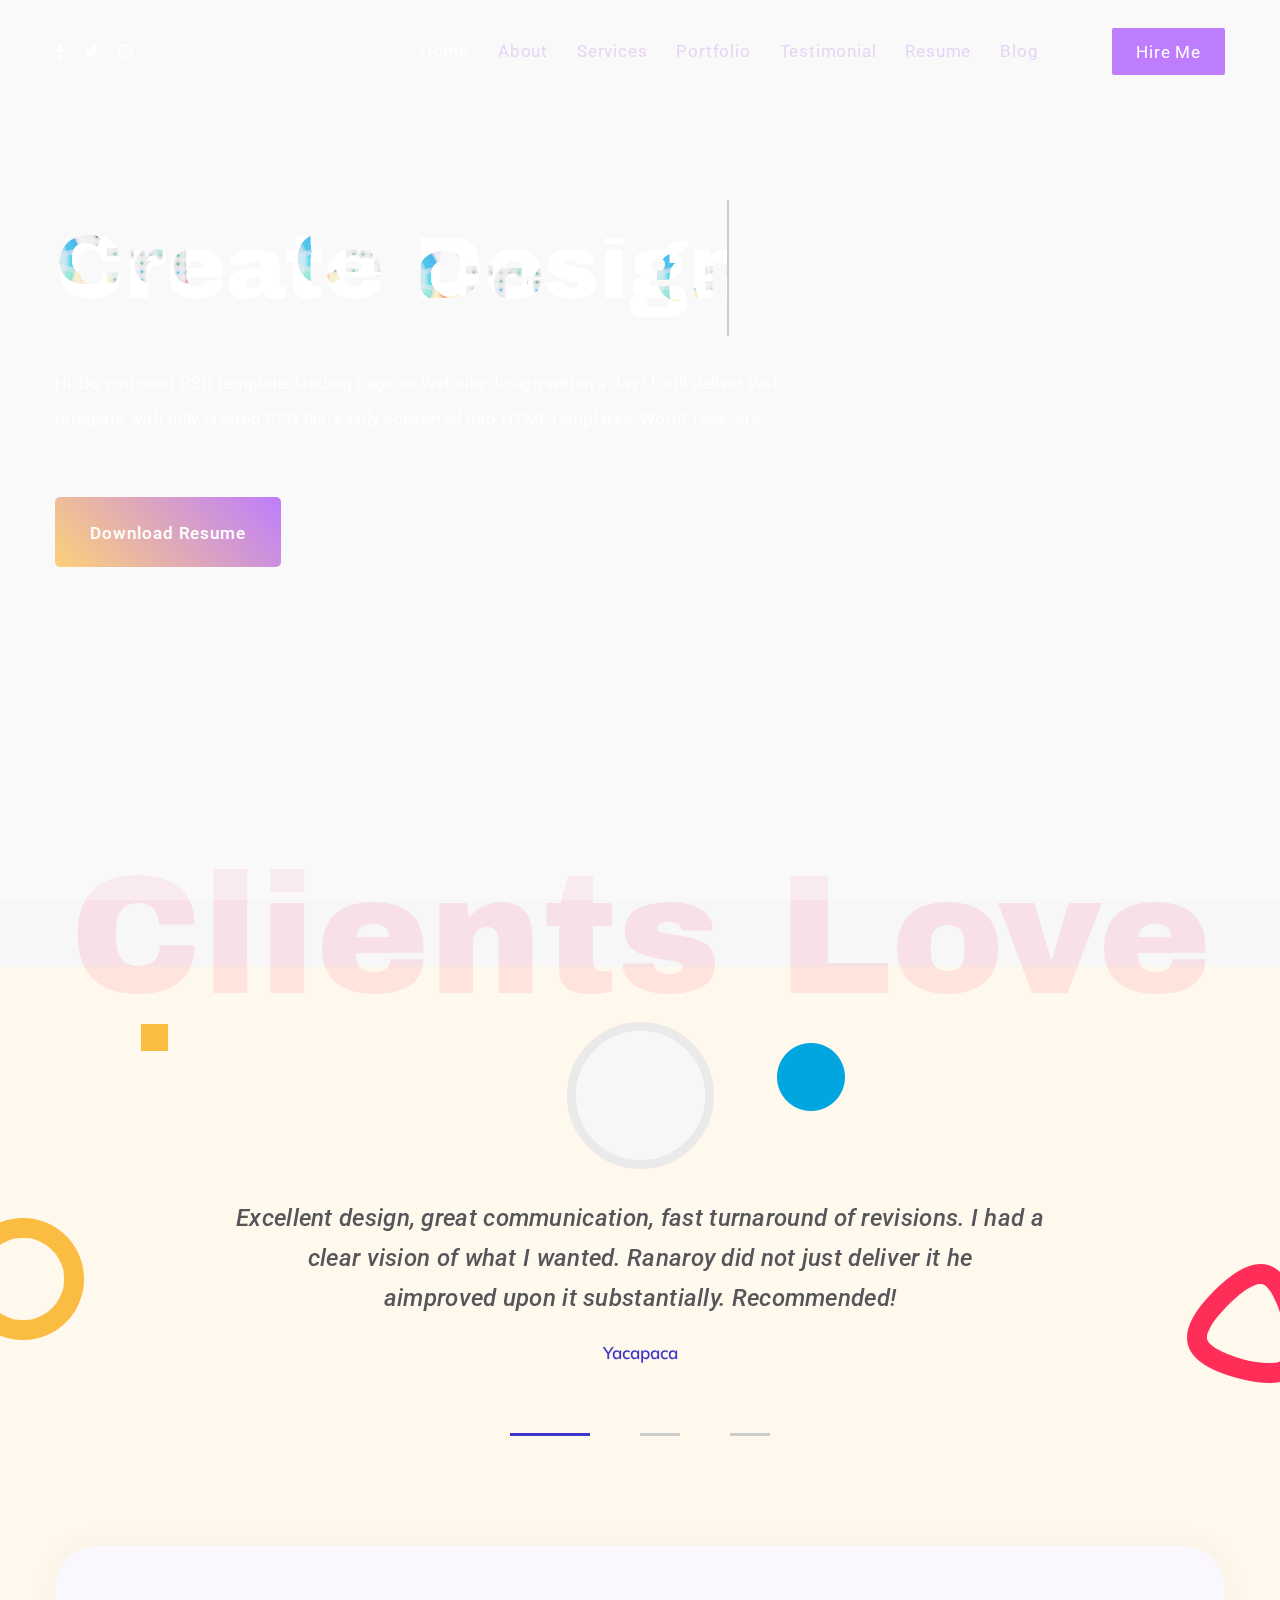
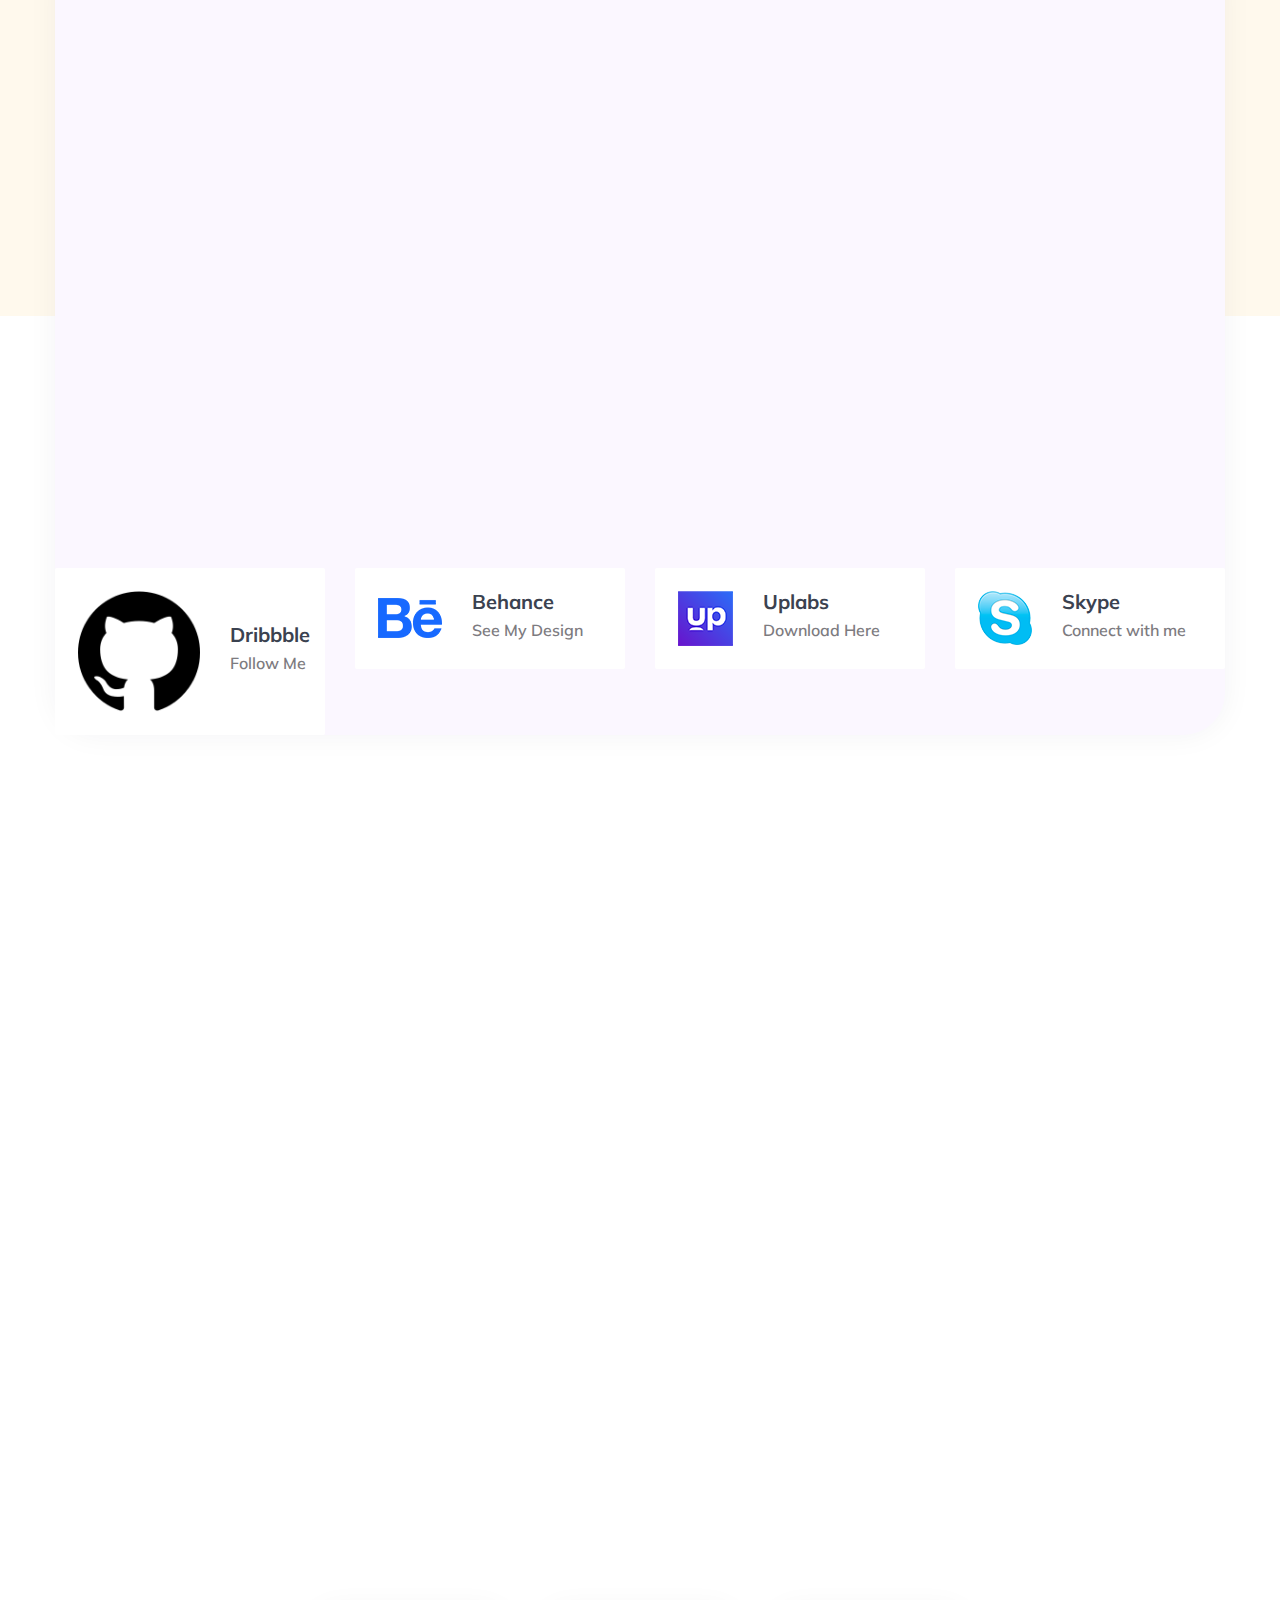
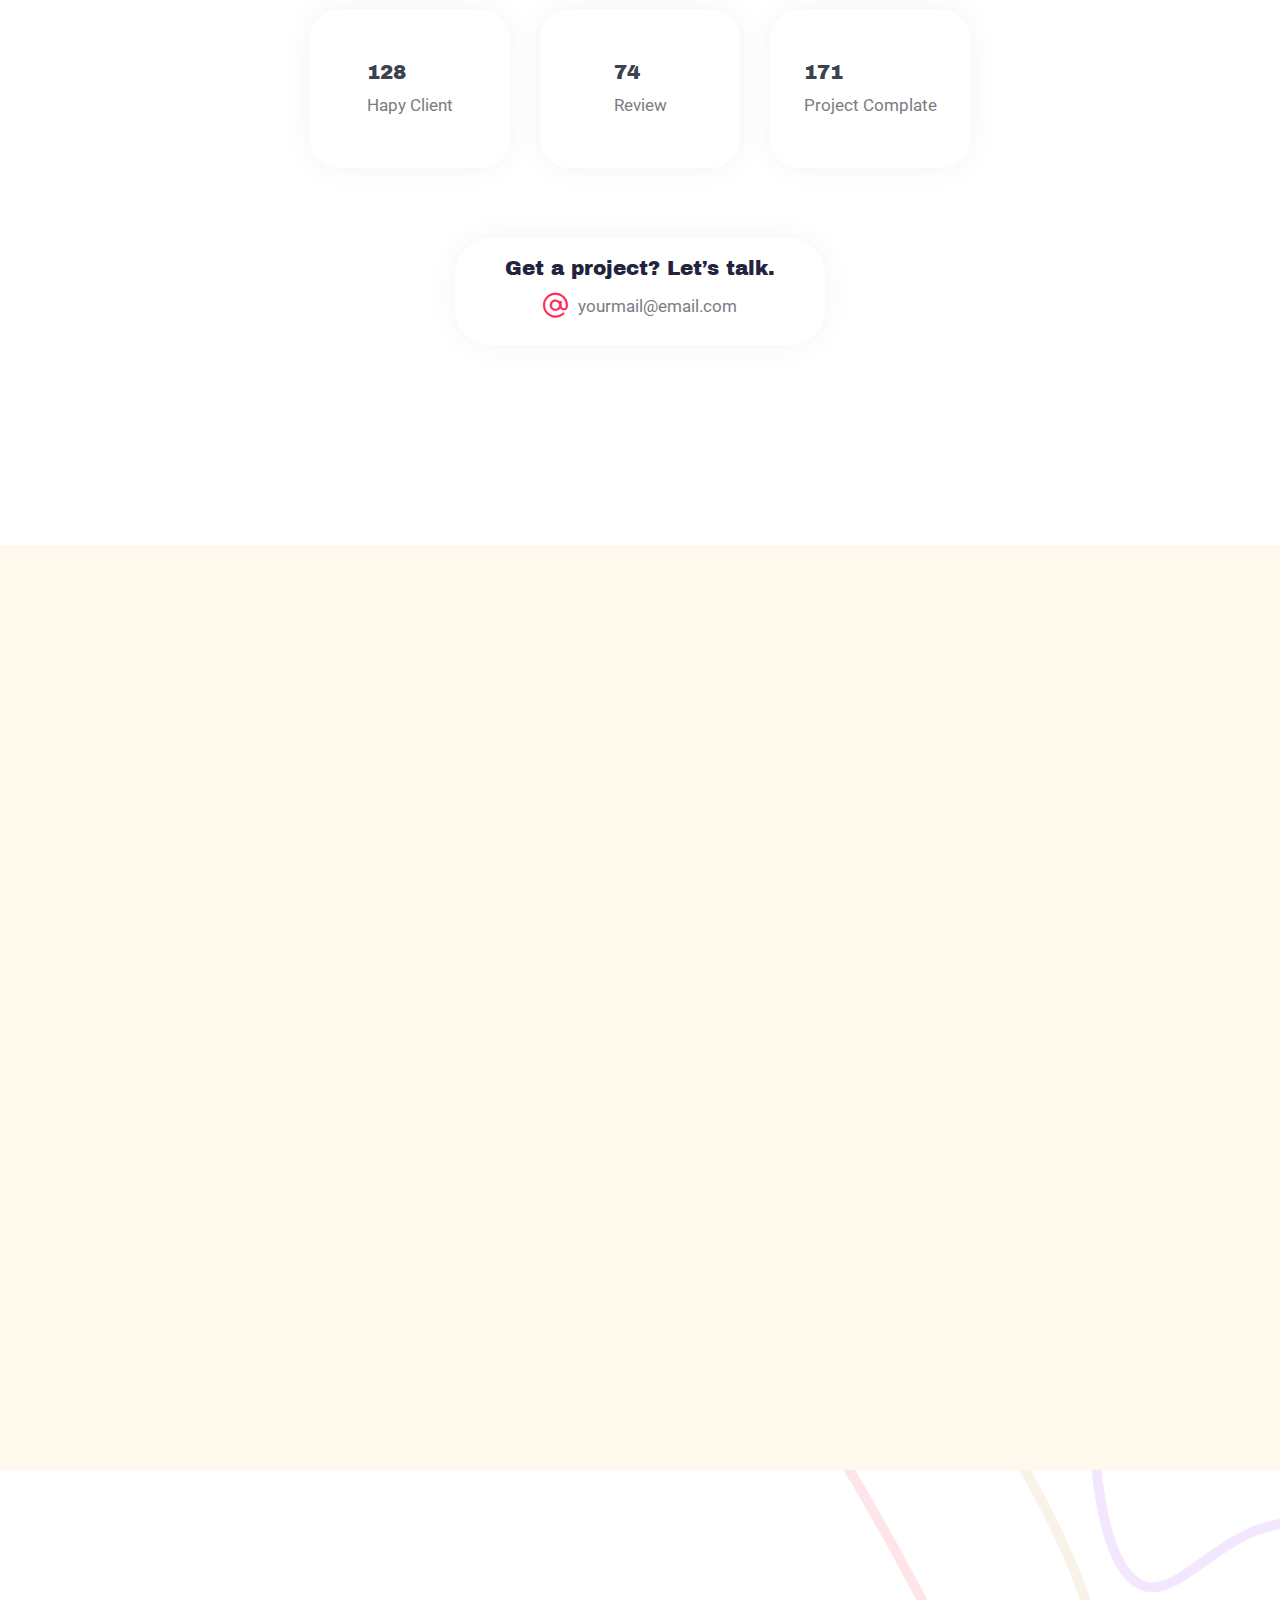
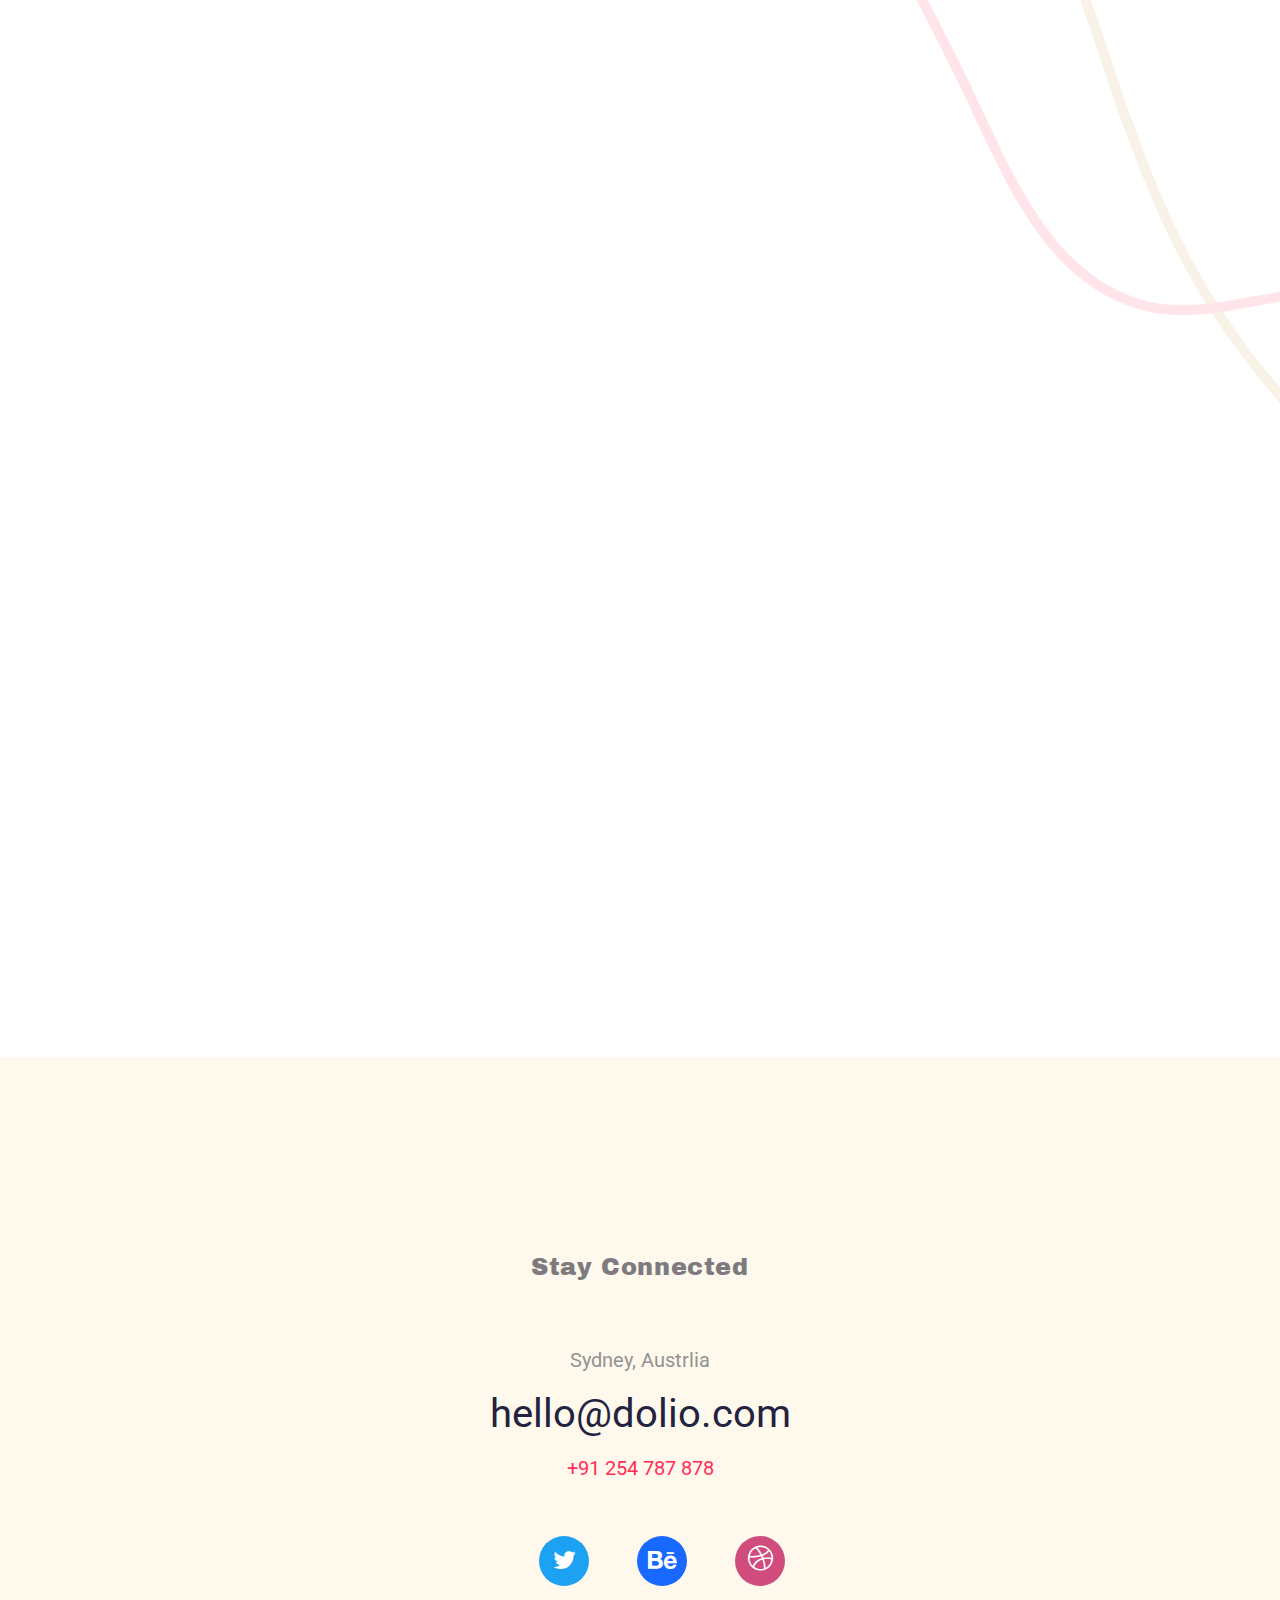
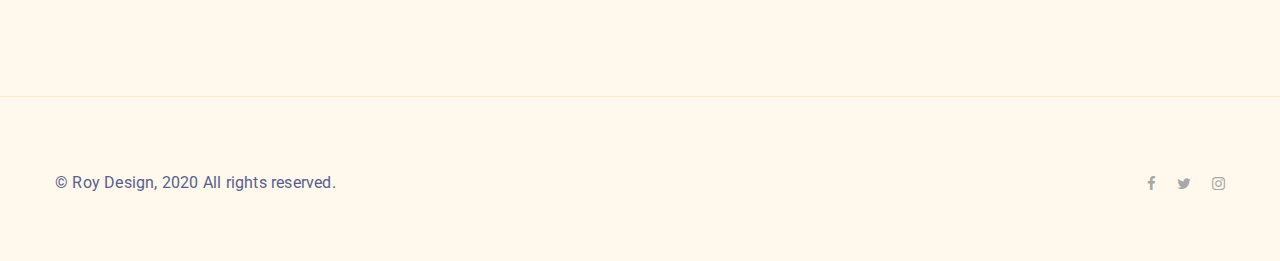
==== index.html @ 2c0ea760 "int project" ====
<!DOCTYPE html>
<html lang="zxx">
<head>
    <meta charset="UTF-8">
    <title>Dolio</title>

    <!-- Mobile Specific Metas-->
    <meta name="viewport" content="width=device-width, initial-scale=1, maximum-scale=1">
    
    <!-- Bootstrap-->
    <link rel="stylesheet" href="stylesheet/bootstrap.css">

    <!-- Template Style-->
    <link rel="stylesheet" href="stylesheet/font-awesome.css">
    <link rel="stylesheet" href="stylesheet/owl.theme.default.min.css">
    <link rel="stylesheet" href="stylesheet/owl.carousel.min.css">
    <link rel="stylesheet" href="stylesheet/animate.css">
    <link rel="stylesheet" href="stylesheet/icomoon.css">
    <link rel="stylesheet" href="stylesheet/jquery.pagepiling.css">
    <link rel="stylesheet" href="stylesheet/animation-text.css">
    <link rel="stylesheet" href="stylesheet/style.css">
    <link rel="stylesheet" href="stylesheet/shortcodes.css">
    <link rel="stylesheet" href="stylesheet/responsive.css">
    <link rel="stylesheet" href="stylesheet/mobile-menu.css">

    <link href="icon/favicon.ico" rel="shortcut icon">
</head>

<body class="counter-scroll bg-home1 has-one-page">
    <div id="loading-overlay">
        <div class="loader"></div>
    </div>
    <div id="mobile-menu-overlay"><span class="tf-close"></span></div>
    <header id="header" class="header header-style1">
        <div class="container">
            <div class="flex-header d-flex justify-content-between align-items-center">
                <div class="socials-list-hd s1 hv1">
                    <a href="#"><i class="fa fa-facebook" aria-hidden="true"></i></a>
                    <a href="#"><i class="fa fa-twitter" aria-hidden="true"></i></a>
                    <a href="#"><i class="fa fa-instagram" aria-hidden="true"></i></a>
                </div>
                
                <div class="content-menu d-lg-flex">
                    <div class="nav-wrap">
                        <nav id="mainnav" class="mainnav">
                            <ul class="menu ace-responsive-menu" data-menu-style="horizontal">
                                <li><a href="#home" class="active">Home</a>
                                    <ul class="sub-menu">
                                        <li><a href="index.html" class="active">Home 1</a></li>
                                        <li><a href="home2.html">Home 2</a></li>
                                        <li><a href="home3.html">Home 3</a></li>
                                        <li><a href="home4.html">Home 4</a></li>
                                    </ul>
                                </li>   
                                <li><a href="#about" class="click-model">About</a></li>
                                <li><a href="#services" class="click-model">Services</a></li>
                                <li><a href="#portfolio" class="click-model">Portfolio</a></li>
                                <li><a href="#testimonial" class="click-model">Testimonial</a></li>
                                <li><a href="#resume" class="click-model">Resume</a></li>                             
                                <li><a href="#">Blog</a>
                                    <ul class="sub-menu">
                                        <li><a href="blog.html">Blog</a></li>
                                        <li><a href="blog-single.html">Blog single</a></li>
                                    </ul>
                                </li>
                            </ul>
                        </nav>
                    </div>
                    <div class="hire-me-s1 btn-general btn-hv-common d-lg-flex align-items-center">
                        <a href="#" class="btn-inner border-corner2 lt-sp08 text-white">Hire Me</a>
                    </div>
                </div>

                <div dir="rtl" class="btn-menu mobile-header__menu-button">
                    <div class="line line-1"></div>
                    <div class="line line-2"></div>
                    <div class="line line-3"></div>
                    <div class="line line-4"></div>
                </div>
            </div>
        </div>
    </header><!-- header -->
    <div id="content" class="content">
        <div class="homepage-personal">
            <div class="section slide-personal-Intro-first">
                <section class="banner-section s1" id="home">
                    <div class="container">
                        <div class="content-text position-relative">
                            <div class="animate-element wow delay5 fadeInDown" data-wow-delay="0.3s">
                                <h1 class="cd-headline clip is-full-width title mg-b29 text-white">
                                        <span>Create </span>
                                        <span class="cd-words-wrapper color-d4">
                                            <b class="is-visible">Design!</b>
                                            <b>Template!</b>
                                        </span>
                                    </h1>
                                <p class="lt-sp03 mg-b60 text-white">
                                    Hi, Do you need  PSD template, landing page or Website design within a day? I will deliver Web<br>template with fully layered PSD file, easily converted into HTML templates, WordPress, etc.
                                </p>
                            </div>
                            <div class="animate-element wow delay5 fadeInUp" data-wow-delay="0.5s">
                                <div class="fl-btn btn-general btn-hv-border">
                                    <a href="#" class="border-corner5 f-w500 lt-sp095 text-white ">Download Resume</a>
                                </div>
                            </div>
                        </div>
                    </div>
                </section><!-- banner-section -->
            </div>
            <div class="section slide-personal-Intro-second slide-dark">
                <section class="testimonial s1 shape-am" id="testimonial">
                    <div class="section-icons">
                        <div class="shape-one"><img src="images/testimonial/01.png" alt="images"></div>
                        <div class="shape-two"><img src="images/testimonial/02.png" alt="images"></div>
                        <div class="shape-three"><img src="images/testimonial/03.png" alt="images"></div>
                        <div class="shape-four"><img src="images/testimonial/04.png" alt="images"></div>
                        <div class="shape-five"><img src="images/testimonial/05.png" alt="images"></div>
                        <div class="shape-six"><img src="images/testimonial/06.png" alt="images"></div>
                    </div>
                    <div class="animate-element wow delay5 fadeZooming" data-wow-delay="0.5s">
                        <h2 class="text-client-love">Clients Love</h2>
                    </div>
                    <div class="container">
                        <div class="custom-dot dot-t1 dot-s1 none-nav-default mg-dots-s1">
                            <div class="flat-carousel-box data-effect clearfix" data-gap="0" data-column="1" data-column2="1" data-column3="1" data-column4="1" data-column5="1" data-dots="true" data-auto="false" data-nav="false" data-loop="true">
                                <div class="owl-carousel">
                                    <div class="testimonial-t1 text-center">
                                        <div class="avatar mg-b29"><img src="images/testimonial/07.jpg" alt="images"></div>
                                        <p class="lt-sp03 mg-b25">
                                            Excellent design, great communication, fast turnaround of revisions. I had a <br>clear vision of what I wanted. Ranaroy did not just deliver it he <br>aimproved upon it substantially. Recommended!
                                        </p>
                                        <h3 class="name f-w600">Yacapaca</h3>
                                    </div>
                                    <div class="testimonial-t1 text-center">
                                        <div class="avatar mg-b29"><img src="images/testimonial/07.jpg" alt="images"></div>
                                        <p class="lt-sp03 mg-b25">
                                            Excellent design, great communication, fast turnaround of revisions. I had a <br>clear vision of what I wanted. Ranaroy did not just deliver it he <br>aimproved upon it substantially. Recommended!
                                        </p>
                                        <h3 class="name f-w600">Yacapaca</h3>
                                    </div>
                                    <div class="testimonial-t1 text-center">
                                        <div class="avatar mg-b29"><img src="images/testimonial/07.jpg" alt="images"></div>
                                        <p class="lt-sp03 mg-b25">
                                            Excellent design, great communication, fast turnaround of revisions. I had a <br>clear vision of what I wanted. Ranaroy did not just deliver it he <br>aimproved upon it substantially. Recommended!
                                        </p>
                                        <h3 class="name f-w600">Yacapaca</h3>
                                    </div>
                                </div>
                            </div>
                        </div>
                    </div>
                </section><!-- testimonial -->                
            </div>
            <div class="section slide-personal-Intro-second slide-dark bg-white">
                <section class="profile s1">
                    <div class="container" id="about">
                        <div class="background-white">
                            <div class="d-lg-flex">
                                <div class="col-left">
                                    <div class="featured-post animate-element wow delay5 fadeInUp" data-wow-delay="0.5s">
                                        <img src="images/section/03.png" alt="images">
                                    </div>
                                </div>
                                <div class="col-right">
                                    <div class="flat-spacer" data-desktop="105" data-mobile="50" data-smobile="50"></div>
                                    <div class="flat-title t1">
                                        <div class="animate-element wow delay5 fadeInDown" data-wow-delay="0.5s">
                                            <h4 class="sub-title mg-b22">About Me</h4>
                                            <h2 class="title-section mg-b26 color-d12">Hi, I am here to <span class="color-d4">help you.</span></h2>
                                            <p>
                                                Hi, if you need  PSD template, landing page or Website design within a day? then you can tell me, I'm here to help you. I can design any kind of PSD template. Check my portfolio.
                                            </p>
                                        </div>
                                        <div class="animate-element wow delay5 fadeInUp" data-wow-delay="0.5s">
                                            <div class="fl-btn btn-general">
                                                <a href="#" class="f-w500 color-1 lt-sp07">Hire Me</a>
                                            </div>
                                        </div>
                                    </div>
                                </div>
                            </div>
                            <div class="profile-list">
                                <div class="flat-carousel-box data-effect clearfix" data-gap="30" data-column="4" data-column2="3" data-column3="2" data-column4="1" data-column5="1" data-dots="false" data-auto="false" data-nav="false" data-loop="true">
                                    <div class="owl-carousel">
                                        <div class="profile-link border-corner2 d-flex align-items-center">
                                            <div class="featured-post">
                                                <img src="images/section/05.png" alt="images">
                                            </div>
                                            <div class="content-inside">
                                                <h3 class="name"><a href="#">Dribbble</a></h3>
                                                <span class="t-normal">Follow Me</span>
                                            </div>
                                        </div>
                                        <div class="profile-link border-corner2 d-flex align-items-center">
                                            <div class="featured-post">
                                                <img src="images/section/06.png" alt="images">
                                            </div>
                                            <div class="content-inside">
                                                <h3 class="name"><a href="#">Behance</a></h3>
                                                <span class="t-normal">See My Design</span>
                                            </div>
                                        </div>
                                        <div class="profile-link border-corner2 d-flex align-items-center">
                                            <div class="featured-post">
                                                <img src="images/section/07.png" alt="images">
                                            </div>
                                            <div class="content-inside">
                                                <h3 class="name"><a href="#">Uplabs</a></h3>
                                                <span class="t-normal">Download Here</span>
                                            </div>
                                        </div>
                                        <div class="profile-link border-corner2 d-flex align-items-center">
                                            <div class="featured-post">
                                                <img src="images/section/08.png" alt="images">
                                            </div>
                                            <div class="content-inside">
                                                <h3 class="name"><a href="#">Skype</a></h3>
                                                <span class="t-normal">Connect with me</span>
                                            </div>
                                        </div>
                                    </div>
                                </div>
                            </div>
                        </div>
                    </div>
                </section><!-- profile -->
            </div>
            <div class="section slide-personal-Intro-third slide-dark bg-white">
               <section class="specilizing-in s1" id="services">
                    <div class="container">
                        <div class="flat-title">
                            <h2 class="title-section color-d12 animate-element wow delay5 fadeInDown" data-wow-delay="0.5s">I am Specialized in</h2>
                        </div>
                        <div class="row position-relative z-index1">
                            <div class="col-lg-9 animate-element wow delay5 fadeInUp" data-wow-delay="0.5s">
                                <div class="iconbox-s1 d-sm-flex align-items-center">
                                    <div class="iconbox-icon color1"><span class="icon-designer"></span></div>
                                    <div class="ct-is">
                                        <h3 class="title mg-b21"><a href="#">Web Ui Design</a></h3>
                                        <p class="lt-sp01">
                                            I'm a professional UX designer with 4 years of <br>experience. My main focus is on listening.
                                        </p>
                                    </div>
                                </div>
                                <div class="iconbox-s1 d-sm-flex justify-content-lg-center align-items-center mgl-iconbox-s1">
                                    <div class="iconbox-icon color2"><span class="icon-designer"></span></div>
                                    <div class="ct-is">
                                        <h3 class="title mg-b21"><a href="#">Mobile Ui Design</a></h3>
                                        <p class="lt-sp01">
                                            I'm a professional UX designer with 4 years of <br>experience. My main focus is on listening.
                                        </p>
                                    </div>
                                </div>
                                <div class="iconbox-s1 d-sm-flex justify-content-lg-end align-items-center mgr-iconbox-s1">
                                    <div class="iconbox-icon color3"><span class="icon-brand"></span></div>
                                    <div class="ct-is">
                                        <h3 class="title mg-b21"><a href="#">Branding Design</a></h3>
                                        <p class="lt-sp01">
                                            I'm a professional UX designer with 4 years of <br>experience. My main focus is on listening.
                                        </p>
                                    </div>
                                </div>
                            </div>
                            <div class="flat-spacer" data-desktop="0" data-mobile="0" data-smobile="0"></div>
                            <div class="fact">
                                <div class="d-md-flex mg-b40">
                                    <div class="col-left">
                                        <div class="f-item color-s1 counter mg-f-item1">
                                            <div class="counter-box bg-s1 d-flex justify-content-center align-items-center">
                                                <div class="inner">
                                                    <span class="numb-count" data-from="0" data-to="284" data-speed="2000" data-inviewport="yes">284</span>
                                                    <p>Hapy Client</p>
                                                </div>
                                            </div>
                                        </div>
                                         <div class="f-item color-s1 counter mg-f-item2">
                                            <div class="counter-box bg-s1 d-flex justify-content-center align-items-center">
                                                <div class="inner">
                                                    <span class="numb-count" data-from="0" data-to="165" data-speed="2000" data-inviewport="yes">165</span>
                                                    <p>Review</p>
                                                </div>
                                            </div>
                                        </div>
                                    </div>  
                                    <div class="col-right">
                                        <div class="f-item color-s1 counter mg-f-item3">
                                            <div class="counter-box bg-s1 d-flex justify-content-center align-items-center">
                                                <div class="inner">
                                                    <span class="numb-count" data-from="0" data-to="379" data-speed="2000" data-inviewport="yes">379</span>
                                                    <p>Project Complate</p>
                                                </div>
                                            </div>
                                        </div>
                                    </div>
                                </div>
                                <div class="btn-contact bg-s1 text-center">
                                    <h4 class="title color-d12">Get a project? Let’s talk.</h4>
                                    <a href="#" class="email color-s1 color-d14">yourmail@email.com</a>
                                </div>
                            </div>
                        </div>
                    </div>
                    <div class="featured-post animate-element wow delay5 fadeInRight" data-wow-delay="0.5s">
                        <img src="images/section/09.png" alt="images">
                    </div>
                </section><!-- specilizing-in -->
            </div>
            <div class="section slide-personal-Intro-fourth slide-dark">
                <section class="flat-case-study flex s1 position-relative" id="portfolio">
                    <div class="background-left">
                        <div class="text-portfolio">Portfolio</div>
                    </div>
                    <div class="container d-lg-flex">
                        <div class="col-left animate-element wow delay5 fadeInDown" data-wow-delay="0.5s">
                            <div class="flat-title t1">
                                <h4 class="sub-title mb-2">Web Ui Design</h4>
                                <h2 class="title-section color-d12 mg-b34">Instagram growth landing page</h2>
                                <div class="description">
                                    <p class="lt-sp01">
                                        Lorem ipsum, or lipsum as it is sometimes known, is dummy text used in laying out print, graphic or web designs. 
                                    </p>
                                    <p class="lt-sp01">
                                        The passage is attributed to an unknown typesetter in the 15th century who is thought to have scrambled.
                                    </p>
                                </div>
                                <div class="fl-btn btn-general btn-hv-border">
                                    <a href="#" class="f-w500 text-one color-1 lt-sp1 border-corner2">View Case Study</a>
                                </div>
                            </div>
                        </div>
                        <div class="col-right animate-element wow delay5 fadeInUp" data-wow-delay="0.5s">
                            <div class="flat-spacer" data-desktop="4" data-mobile="70" data-smobile="70"></div>
                            <div class="slider-drop-apps custom-dot dot-t2 dot-s2 number-pages none-nav-default mg-dots-s2">
                                <div class="flat-carousel-box data-effect clearfix" data-gap="0" data-column="1" data-column2="1" data-column3="1" data-column4="1" data-column5="1" data-dots="true" data-auto="false" data-nav="false" data-loop="true">
                                    <div class="owl-carousel">
                                        <div class="featured-post">
                                            <img src="images/section/10.jpg" alt="images">
                                        </div>
                                        <div class="featured-post">
                                            <img src="images/section/10.jpg" alt="images">
                                        </div>
                                        <div class="featured-post">
                                            <img src="images/section/10.jpg" alt="images">
                                        </div>
                                    </div>
                                </div>
                            </div>
                        </div>
                    </div>
                </section><!-- case-study -->
            </div>
            <div class="section slide-personal-Intro-fifth slide-dark bg-white">
                <section class="flat-education flex s1 position-relative" id="resume">
                    <div class="shape-right"><img src="images/section/16.png" alt="images"></div>
                    <div class="container">
                        <div class="d-lg-flex">
                            <div class="col-left">
                                <div class="flat-spacer" data-desktop="97" data-mobile="0" data-smobile="0"></div>
                                <div class="featured-post position-relative animate-element wow delay5 fadeInUp" data-wow-delay="0.5s">
                                    <img src="images/section/11.png" alt="images">
                                    <div class="flat-spacer" data-desktop="0" data-mobile="0" data-smobile="30"></div>
                                    <div class="">
                                        <a href="#" class="color-s1"><i class="fa fa-facebook" aria-hidden="true"></i></a>
                                        <a href="#" class="color-s2"><i class="fa fa-twitter" aria-hidden="true"></i></a>
                                        <a href="#" class="color-s3"><i class="fa fa-instagram" aria-hidden="true"></i></a>
                                    </div>
                                </div>
                            </div>
                            <div class="col-right">
                                <div class="flat-spacer" data-desktop="0" data-mobile="70" data-smobile="70"></div>
                                <div class="flat-title t1 animate-element wow delay5 fadeInDown">
                                    <h4 class="sub-title mg-b13">Educational qualification</h4>
                                    <h2 class="title-section color-d12">My Education</h2>
                                </div>
                                <div class="timelines position-relative animate-element wow delay5 fadeInUp" data-wow-delay="0.5s">
                                    <ul class="timeline">
                                        <li class="timeline-inverted color1">
                                            <div class="timeline-badge"></div>
                                            <div class="timeline-panel">
                                                <h3 class="f-info">Universite of Udacity</h3>
                                                <div class="s-info">User Experience Design</div>
                                                <p>
                                                    User experience (UX) design is the process design teams use to create products. 
                                                </p>
                                            </div>
                                        </li>
                                        <li class="timeline-inverted color2">
                                            <div class="timeline-badge"></div>
                                            <div class="timeline-panel">
                                                <h3 class="f-info">Udemy</h3>
                                                <div class="s-info">Interaction Design</div>
                                                <p>
                                                    User experience (UX) design is the process design teams use to create products. 
                                                </p>
                                            </div>
                                        </li>
                                        <li class="timeline-inverted color3">
                                            <div class="timeline-badge"></div>
                                            <div class="timeline-panel">
                                                <h3 class="f-info">Skill Share</h3>
                                                <div class="s-info">Interaction Design</div>
                                                <p>
                                                    User experience (UX) design is the process design teams use to create products. 
                                                </p>
                                            </div>
                                        </li>
                                    </ul>
                                    <div class="fl-btn btn-general btn-hv-border">
                                        <a href="#" class="f-w500 lt-sp1 border-corner2 text-one">Download Resume</a>
                                    </div>
                                </div>
                            </div>
                        </div>
                    </div>
                </section><!-- education -->
            </div>
            <div class="section slide-personal-Intro-sixth slide-dark" id="contact">                
                <footer id="footer" class="footer footer-s1 footer-s1-home1">
                    <div id="footer-widget" class="footer-widget-s1 footer-widget-line bg-s1 position-relative">
                        <div class="container">
                            <div class="row d-lg-flex align-items-center text-center">
                                <div class="col-lg-12">
                                    <h3 class="widget-title larger lt-sp06">Stay Connected</h3>
                                </div>
                                <div class="col-lg-12">
                                    <div class="widget-info">
                                        <p class="address">Sydney, Austrlia</p>
                                        <p class="mail">hello@dolio.com</p>
                                        <p class="phone">+91 254 787 878</p>
                                    </div>
                                </div>
                                <div class="col-lg-12">
                                    <div class="site-list site-list-pdl text-center">
                                        <a href="#" class="bg-s1"><i class="fa fa-twitter" aria-hidden="true"></i></a>
                                        <a href="#" class="bg-s2"><i class="fa fa-behance" aria-hidden="true"></i></a>
                                        <a href="#" class="bg-s3"><span class="icon-dribble"></span></a>
                                    </div>
                                </div>
                            </div>
                        </div>
                    </div>
                    <div id="bottom" class="bottom-s1">
                        <div class="container d-lg-flex justify-content-between">
                            <div class="copyright lt-sp02">
                               © Roy Design, 2020 All rights reserved.
                            </div>
                            <div class="socials-list color-s1">
                                <a href="#"><i class="fa fa-facebook" aria-hidden="true"></i></a>
                                <a href="#"><i class="fa fa-twitter" aria-hidden="true"></i></a>
                                <a href="#"><i class="fa fa-instagram" aria-hidden="true"></i></a>
                            </div>
                        </div>
                    </div>
                </footer><!-- footer -->                
            </div>
        </div>
    </div><!-- content -->
    <a id="scroll-top"></a>

    <script src="javascript/jquery.min.js"></script>
    <script src="javascript/plugins.js"></script>
    <script src="javascript/jquery-ui.js"></script>
    <script src="javascript/owl.carousel.min.js"></script>
    <script src="javascript/jquery.pagepiling.min.js"></script>
    <script src="javascript/jquery.easy-pie-chart.js"></script>
    <script src="javascript/wow.min.js"></script>
    <script src="javascript/jquery-countTo.js"></script>
    <script src="javascript/animation-text.js"></script>
    <script src="javascript/main.js"></script>
</body>
</html>
---- stylesheet/icomoon.css ----
@font-face {
  font-family: 'icomoon';
  src:  url('../fonts/icomoon.eot?63mj1e');
  src:  url('../fonts/icomoon.eot?63mj1e#iefix') format('embedded-opentype'),
    url('../fonts/icomoon.ttf?63mj1e') format('truetype'),
    url('../fonts/icomoon.woff?63mj1e') format('woff'),
    url('../fonts/icomoon.svg?63mj1e#icomoon') format('svg');
  font-weight: normal;
  font-style: normal;
  font-display: block;
}

[class^="icon-"], [class*=" icon-"] {
  /* use !important to prevent issues with browser extensions that change fonts */
  font-family: 'icomoon' !important;
  speak: none;
  font-style: normal;
  font-weight: normal;
  font-variant: normal;
  text-transform: none;
  line-height: 1;

  /* Better Font Rendering =========== */
  -webkit-font-smoothing: antialiased;
  -moz-osx-font-smoothing: grayscale;
}

.icon-at:before {
  content: "\e903";
}
.icon-brand:before {
  content: "\e900";
}
.icon-designer:before {
  content: "\e901";
}
.icon-dribble:before {
  content: "\e902";
}
---- stylesheet/animation-text.css ----
.cd-title {
  position: relative;
  height: 160px;
  line-height: 230px;
  text-align: center;
}
.cd-title h1 {
  font-size: 2.4rem;
  font-weight: 700;
}
@media only screen and (min-width: 768px) {
  .cd-title {
    line-height: 250px;
  }
}
@media only screen and (min-width: 1170px) {
  .cd-title {
    height: 200px;
    line-height: 300px;
  }
  .cd-title h1 {
    font-size: 3rem;
  }
}

.cd-intro {
  width: 90%;
  max-width: 768px;
  text-align: center;
}

.cd-intro {
  margin: 4em auto;
}
@media only screen and (min-width: 768px) {
  .cd-intro {
    margin: 5em auto;
  }
}
@media only screen and (min-width: 1170px) {
  .cd-intro {
    margin: 6em auto;
  }
}

.cd-headline {
  font-size: 3rem;
  line-height: 1.2;
}
@media only screen and (min-width: 768px) {
  .cd-headline {
    font-size: 4.4rem;
    font-weight: 300;
  }
}
@media only screen and (min-width: 1170px) {
  .cd-headline {
    font-size: 6rem;
  }
}

.cd-words-wrapper {
  display: inline-block;
  position: relative;
  text-align: left;
}
.cd-words-wrapper b {
  display: inline-block;
  position: absolute;
  white-space: nowrap;
  left: 0;
  top: 0;
}
.cd-words-wrapper b.is-visible {
  position: relative;
}
.no-js .cd-words-wrapper b {
  opacity: 0;
}
.no-js .cd-words-wrapper b.is-visible {
  opacity: 1;
}

/* -------------------------------- 

xrotate-1 

-------------------------------- */
.cd-headline.rotate-1 .cd-words-wrapper {
  -webkit-perspective: 300px;
  -moz-perspective: 300px;
  perspective: 300px;
}
.cd-headline.rotate-1 b {
  opacity: 0;
  -webkit-transform-origin: 50% 100%;
  -moz-transform-origin: 50% 100%;
  -ms-transform-origin: 50% 100%;
  -o-transform-origin: 50% 100%;
  transform-origin: 50% 100%;
  -webkit-transform: rotateX(180deg);
  -moz-transform: rotateX(180deg);
  -ms-transform: rotateX(180deg);
  -o-transform: rotateX(180deg);
  transform: rotateX(180deg);
}
.cd-headline.rotate-1 b.is-visible {
  opacity: 1;
  -webkit-transform: rotateX(0deg);
  -moz-transform: rotateX(0deg);
  -ms-transform: rotateX(0deg);
  -o-transform: rotateX(0deg);
  transform: rotateX(0deg);
  -webkit-animation: cd-rotate-1-in 1.2s;
  -moz-animation: cd-rotate-1-in 1.2s;
  animation: cd-rotate-1-in 1.2s;
}
.cd-headline.rotate-1 b.is-hidden {
  -webkit-transform: rotateX(180deg);
  -moz-transform: rotateX(180deg);
  -ms-transform: rotateX(180deg);
  -o-transform: rotateX(180deg);
  transform: rotateX(180deg);
  -webkit-animation: cd-rotate-1-out 1.2s;
  -moz-animation: cd-rotate-1-out 1.2s;
  animation: cd-rotate-1-out 1.2s;
}

@-webkit-keyframes cd-rotate-1-in {
  0% {
    -webkit-transform: rotateX(180deg);
    opacity: 0;
  }
  35% {
    -webkit-transform: rotateX(120deg);
    opacity: 0;
  }
  65% {
    opacity: 0;
  }
  100% {
    -webkit-transform: rotateX(360deg);
    opacity: 1;
  }
}
@-moz-keyframes cd-rotate-1-in {
  0% {
    -moz-transform: rotateX(180deg);
    opacity: 0;
  }
  35% {
    -moz-transform: rotateX(120deg);
    opacity: 0;
  }
  65% {
    opacity: 0;
  }
  100% {
    -moz-transform: rotateX(360deg);
    opacity: 1;
  }
}
@keyframes cd-rotate-1-in {
  0% {
    -webkit-transform: rotateX(180deg);
    -moz-transform: rotateX(180deg);
    -ms-transform: rotateX(180deg);
    -o-transform: rotateX(180deg);
    transform: rotateX(180deg);
    opacity: 0;
  }
  35% {
    -webkit-transform: rotateX(120deg);
    -moz-transform: rotateX(120deg);
    -ms-transform: rotateX(120deg);
    -o-transform: rotateX(120deg);
    transform: rotateX(120deg);
    opacity: 0;
  }
  65% {
    opacity: 0;
  }
  100% {
    -webkit-transform: rotateX(360deg);
    -moz-transform: rotateX(360deg);
    -ms-transform: rotateX(360deg);
    -o-transform: rotateX(360deg);
    transform: rotateX(360deg);
    opacity: 1;
  }
}
@-webkit-keyframes cd-rotate-1-out {
  0% {
    -webkit-transform: rotateX(0deg);
    opacity: 1;
  }
  35% {
    -webkit-transform: rotateX(-40deg);
    opacity: 1;
  }
  65% {
    opacity: 0;
  }
  100% {
    -webkit-transform: rotateX(180deg);
    opacity: 0;
  }
}
@-moz-keyframes cd-rotate-1-out {
  0% {
    -moz-transform: rotateX(0deg);
    opacity: 1;
  }
  35% {
    -moz-transform: rotateX(-40deg);
    opacity: 1;
  }
  65% {
    opacity: 0;
  }
  100% {
    -moz-transform: rotateX(180deg);
    opacity: 0;
  }
}
@keyframes cd-rotate-1-out {
  0% {
    -webkit-transform: rotateX(0deg);
    -moz-transform: rotateX(0deg);
    -ms-transform: rotateX(0deg);
    -o-transform: rotateX(0deg);
    transform: rotateX(0deg);
    opacity: 1;
  }
  35% {
    -webkit-transform: rotateX(-40deg);
    -moz-transform: rotateX(-40deg);
    -ms-transform: rotateX(-40deg);
    -o-transform: rotateX(-40deg);
    transform: rotateX(-40deg);
    opacity: 1;
  }
  65% {
    opacity: 0;
  }
  100% {
    -webkit-transform: rotateX(180deg);
    -moz-transform: rotateX(180deg);
    -ms-transform: rotateX(180deg);
    -o-transform: rotateX(180deg);
    transform: rotateX(180deg);
    opacity: 0;
  }
}
/* -------------------------------- 

xtype 

-------------------------------- */
.cd-headline.type .cd-words-wrapper {
  vertical-align: top;
  overflow: hidden;
}
.cd-headline.type .cd-words-wrapper::after {
  /* vertical bar */
  content: '';
  position: absolute;
  right: 0;
  top: 50%;
  bottom: auto;
  -webkit-transform: translateY(-50%);
  -moz-transform: translateY(-50%);
  -ms-transform: translateY(-50%);
  -o-transform: translateY(-50%);
  transform: translateY(-50%);
  height: 90%;
  width: 1px;
  background-color: #aebcb9;
}
.cd-headline.type .cd-words-wrapper.waiting::after {
  -webkit-animation: cd-pulse 1s infinite;
  -moz-animation: cd-pulse 1s infinite;
  animation: cd-pulse 1s infinite;
}
.cd-headline.type .cd-words-wrapper.selected {
  background-color: #aebcb9;
}
.cd-headline.type .cd-words-wrapper.selected::after {
  visibility: hidden;
}
.cd-headline.type .cd-words-wrapper.selected b {
  color: #0d0d0d;
}
.cd-headline.type b {
  visibility: hidden;
}
.cd-headline.type b.is-visible {
  visibility: visible;
}
.cd-headline.type i {
  position: absolute;
  visibility: hidden;
}
.cd-headline.type i.in {
  position: relative;
  visibility: visible;
}

@-webkit-keyframes cd-pulse {
  0% {
    -webkit-transform: translateY(-50%) scale(1);
    opacity: 1;
  }
  40% {
    -webkit-transform: translateY(-50%) scale(0.9);
    opacity: 0;
  }
  100% {
    -webkit-transform: translateY(-50%) scale(0);
    opacity: 0;
  }
}
@-moz-keyframes cd-pulse {
  0% {
    -moz-transform: translateY(-50%) scale(1);
    opacity: 1;
  }
  40% {
    -moz-transform: translateY(-50%) scale(0.9);
    opacity: 0;
  }
  100% {
    -moz-transform: translateY(-50%) scale(0);
    opacity: 0;
  }
}
@keyframes cd-pulse {
  0% {
    -webkit-transform: translateY(-50%) scale(1);
    -moz-transform: translateY(-50%) scale(1);
    -ms-transform: translateY(-50%) scale(1);
    -o-transform: translateY(-50%) scale(1);
    transform: translateY(-50%) scale(1);
    opacity: 1;
  }
  40% {
    -webkit-transform: translateY(-50%) scale(0.9);
    -moz-transform: translateY(-50%) scale(0.9);
    -ms-transform: translateY(-50%) scale(0.9);
    -o-transform: translateY(-50%) scale(0.9);
    transform: translateY(-50%) scale(0.9);
    opacity: 0;
  }
  100% {
    -webkit-transform: translateY(-50%) scale(0);
    -moz-transform: translateY(-50%) scale(0);
    -ms-transform: translateY(-50%) scale(0);
    -o-transform: translateY(-50%) scale(0);
    transform: translateY(-50%) scale(0);
    opacity: 0;
  }
}
/* -------------------------------- 

xrotate-2 

-------------------------------- */
.cd-headline.rotate-2 .cd-words-wrapper {
  -webkit-perspective: 300px;
  -moz-perspective: 300px;
  perspective: 300px;
}
.cd-headline.rotate-2 i, .cd-headline.rotate-2 em {
  display: inline-block;
  -webkit-backface-visibility: hidden;
  backface-visibility: hidden;
}
.cd-headline.rotate-2 b {
  opacity: 0;
}
.cd-headline.rotate-2 i {
  -webkit-transform-style: preserve-3d;
  -moz-transform-style: preserve-3d;
  -ms-transform-style: preserve-3d;
  -o-transform-style: preserve-3d;
  transform-style: preserve-3d;
  -webkit-transform: translateZ(-20px) rotateX(90deg);
  -moz-transform: translateZ(-20px) rotateX(90deg);
  -ms-transform: translateZ(-20px) rotateX(90deg);
  -o-transform: translateZ(-20px) rotateX(90deg);
  transform: translateZ(-20px) rotateX(90deg);
  opacity: 0;
}
.is-visible .cd-headline.rotate-2 i {
  opacity: 1;
}
.cd-headline.rotate-2 i.in {
  -webkit-animation: cd-rotate-2-in 0.4s forwards;
  -moz-animation: cd-rotate-2-in 0.4s forwards;
  animation: cd-rotate-2-in 0.4s forwards;
}
.cd-headline.rotate-2 i.out {
  -webkit-animation: cd-rotate-2-out 0.4s forwards;
  -moz-animation: cd-rotate-2-out 0.4s forwards;
  animation: cd-rotate-2-out 0.4s forwards;
}
.cd-headline.rotate-2 em {
  -webkit-transform: translateZ(20px);
  -moz-transform: translateZ(20px);
  -ms-transform: translateZ(20px);
  -o-transform: translateZ(20px);
  transform: translateZ(20px);
}

.no-csstransitions .cd-headline.rotate-2 i {
  -webkit-transform: rotateX(0deg);
  -moz-transform: rotateX(0deg);
  -ms-transform: rotateX(0deg);
  -o-transform: rotateX(0deg);
  transform: rotateX(0deg);
  opacity: 0;
}
.no-csstransitions .cd-headline.rotate-2 i em {
  -webkit-transform: scale(1);
  -moz-transform: scale(1);
  -ms-transform: scale(1);
  -o-transform: scale(1);
  transform: scale(1);
}

.no-csstransitions .cd-headline.rotate-2 .is-visible i {
  opacity: 1;
}

@-webkit-keyframes cd-rotate-2-in {
  0% {
    opacity: 0;
    -webkit-transform: translateZ(-20px) rotateX(90deg);
  }
  60% {
    opacity: 1;
    -webkit-transform: translateZ(-20px) rotateX(-10deg);
  }
  100% {
    opacity: 1;
    -webkit-transform: translateZ(-20px) rotateX(0deg);
  }
}
@-moz-keyframes cd-rotate-2-in {
  0% {
    opacity: 0;
    -moz-transform: translateZ(-20px) rotateX(90deg);
  }
  60% {
    opacity: 1;
    -moz-transform: translateZ(-20px) rotateX(-10deg);
  }
  100% {
    opacity: 1;
    -moz-transform: translateZ(-20px) rotateX(0deg);
  }
}
@keyframes cd-rotate-2-in {
  0% {
    opacity: 0;
    -webkit-transform: translateZ(-20px) rotateX(90deg);
    -moz-transform: translateZ(-20px) rotateX(90deg);
    -ms-transform: translateZ(-20px) rotateX(90deg);
    -o-transform: translateZ(-20px) rotateX(90deg);
    transform: translateZ(-20px) rotateX(90deg);
  }
  60% {
    opacity: 1;
    -webkit-transform: translateZ(-20px) rotateX(-10deg);
    -moz-transform: translateZ(-20px) rotateX(-10deg);
    -ms-transform: translateZ(-20px) rotateX(-10deg);
    -o-transform: translateZ(-20px) rotateX(-10deg);
    transform: translateZ(-20px) rotateX(-10deg);
  }
  100% {
    opacity: 1;
    -webkit-transform: translateZ(-20px) rotateX(0deg);
    -moz-transform: translateZ(-20px) rotateX(0deg);
    -ms-transform: translateZ(-20px) rotateX(0deg);
    -o-transform: translateZ(-20px) rotateX(0deg);
    transform: translateZ(-20px) rotateX(0deg);
  }
}
@-webkit-keyframes cd-rotate-2-out {
  0% {
    opacity: 1;
    -webkit-transform: translateZ(-20px) rotateX(0);
  }
  60% {
    opacity: 0;
    -webkit-transform: translateZ(-20px) rotateX(-100deg);
  }
  100% {
    opacity: 0;
    -webkit-transform: translateZ(-20px) rotateX(-90deg);
  }
}
@-moz-keyframes cd-rotate-2-out {
  0% {
    opacity: 1;
    -moz-transform: translateZ(-20px) rotateX(0);
  }
  60% {
    opacity: 0;
    -moz-transform: translateZ(-20px) rotateX(-100deg);
  }
  100% {
    opacity: 0;
    -moz-transform: translateZ(-20px) rotateX(-90deg);
  }
}
@keyframes cd-rotate-2-out {
  0% {
    opacity: 1;
    -webkit-transform: translateZ(-20px) rotateX(0);
    -moz-transform: translateZ(-20px) rotateX(0);
    -ms-transform: translateZ(-20px) rotateX(0);
    -o-transform: translateZ(-20px) rotateX(0);
    transform: translateZ(-20px) rotateX(0);
  }
  60% {
    opacity: 0;
    -webkit-transform: translateZ(-20px) rotateX(-100deg);
    -moz-transform: translateZ(-20px) rotateX(-100deg);
    -ms-transform: translateZ(-20px) rotateX(-100deg);
    -o-transform: translateZ(-20px) rotateX(-100deg);
    transform: translateZ(-20px) rotateX(-100deg);
  }
  100% {
    opacity: 0;
    -webkit-transform: translateZ(-20px) rotateX(-90deg);
    -moz-transform: translateZ(-20px) rotateX(-90deg);
    -ms-transform: translateZ(-20px) rotateX(-90deg);
    -o-transform: translateZ(-20px) rotateX(-90deg);
    transform: translateZ(-20px) rotateX(-90deg);
  }
}
/* -------------------------------- 

xloading-bar 

-------------------------------- */
.cd-headline.loading-bar span {
  display: inline-block;
  padding: .2em 0;
}
.cd-headline.loading-bar .cd-words-wrapper {
  overflow: hidden;
  vertical-align: top;
}
.cd-headline.loading-bar .cd-words-wrapper::after {
  /* loading bar */
  content: '';
  position: absolute;
  left: 0;
  bottom: 0;
  height: 3px;
  width: 0;
  background: #0096a7;
  z-index: 2;
  -webkit-transition: width 0.3s -0.1s;
  -moz-transition: width 0.3s -0.1s;
  transition: width 0.3s -0.1s;
}
.cd-headline.loading-bar .cd-words-wrapper.is-loading::after {
  width: 100%;
  -webkit-transition: width 3s;
  -moz-transition: width 3s;
  transition: width 3s;
}
.cd-headline.loading-bar b {
  top: .2em;
  opacity: 0;
  -webkit-transition: opacity 0.3s;
  -moz-transition: opacity 0.3s;
  transition: opacity 0.3s;
}
.cd-headline.loading-bar b.is-visible {
  opacity: 1;
  top: 0;
}

/* -------------------------------- 

xslide 

-------------------------------- */
.cd-headline.slide span {
  display: inline-block;
  padding: .2em 0;
}
.cd-headline.slide .cd-words-wrapper {
  overflow: hidden;
  vertical-align: top;
}
.cd-headline.slide b {
  opacity: 0;
  top: .2em;
}
.cd-headline.slide b.is-visible {
  top: 0;
  opacity: 1;
  -webkit-animation: slide-in 0.6s;
  -moz-animation: slide-in 0.6s;
  animation: slide-in 0.6s;
}
.cd-headline.slide b.is-hidden {
  -webkit-animation: slide-out 0.6s;
  -moz-animation: slide-out 0.6s;
  animation: slide-out 0.6s;
}

@-webkit-keyframes slide-in {
  0% {
    opacity: 0;
    -webkit-transform: translateY(-100%);
  }
  60% {
    opacity: 1;
    -webkit-transform: translateY(20%);
  }
  100% {
    opacity: 1;
    -webkit-transform: translateY(0);
  }
}
@-moz-keyframes slide-in {
  0% {
    opacity: 0;
    -moz-transform: translateY(-100%);
  }
  60% {
    opacity: 1;
    -moz-transform: translateY(20%);
  }
  100% {
    opacity: 1;
    -moz-transform: translateY(0);
  }
}
@keyframes slide-in {
  0% {
    opacity: 0;
    -webkit-transform: translateY(-100%);
    -moz-transform: translateY(-100%);
    -ms-transform: translateY(-100%);
    -o-transform: translateY(-100%);
    transform: translateY(-100%);
  }
  60% {
    opacity: 1;
    -webkit-transform: translateY(20%);
    -moz-transform: translateY(20%);
    -ms-transform: translateY(20%);
    -o-transform: translateY(20%);
    transform: translateY(20%);
  }
  100% {
    opacity: 1;
    -webkit-transform: translateY(0);
    -moz-transform: translateY(0);
    -ms-transform: translateY(0);
    -o-transform: translateY(0);
    transform: translateY(0);
  }
}
@-webkit-keyframes slide-out {
  0% {
    opacity: 1;
    -webkit-transform: translateY(0);
  }
  60% {
    opacity: 0;
    -webkit-transform: translateY(120%);
  }
  100% {
    opacity: 0;
    -webkit-transform: translateY(100%);
  }
}
@-moz-keyframes slide-out {
  0% {
    opacity: 1;
    -moz-transform: translateY(0);
  }
  60% {
    opacity: 0;
    -moz-transform: translateY(120%);
  }
  100% {
    opacity: 0;
    -moz-transform: translateY(100%);
  }
}
@keyframes slide-out {
  0% {
    opacity: 1;
    -webkit-transform: translateY(0);
    -moz-transform: translateY(0);
    -ms-transform: translateY(0);
    -o-transform: translateY(0);
    transform: translateY(0);
  }
  60% {
    opacity: 0;
    -webkit-transform: translateY(120%);
    -moz-transform: translateY(120%);
    -ms-transform: translateY(120%);
    -o-transform: translateY(120%);
    transform: translateY(120%);
  }
  100% {
    opacity: 0;
    -webkit-transform: translateY(100%);
    -moz-transform: translateY(100%);
    -ms-transform: translateY(100%);
    -o-transform: translateY(100%);
    transform: translateY(100%);
  }
}
/* -------------------------------- 

xclip 

-------------------------------- */
.cd-headline.clip span {
  display: inline-block;
  padding: .2em 0;
}
.cd-headline.clip .cd-words-wrapper {
  overflow: hidden;
  vertical-align: top;
}
.cd-headline.clip .cd-words-wrapper::after {
  /* line */
  content: '';
  position: absolute;
  top: 0;
  right: 0;
  width: 2px;
  height: 100%;
  background-color: #aebcb9;
}
.cd-headline.clip b {
  opacity: 0;
}
.cd-headline.clip b.is-visible {
  opacity: 1;
}

/* -------------------------------- 

xzoom 

-------------------------------- */
.cd-headline.zoom .cd-words-wrapper {
  -webkit-perspective: 300px;
  -moz-perspective: 300px;
  perspective: 300px;
}
.cd-headline.zoom b {
  opacity: 0;
}
.cd-headline.zoom b.is-visible {
  opacity: 1;
  -webkit-animation: zoom-in 0.8s;
  -moz-animation: zoom-in 0.8s;
  animation: zoom-in 0.8s;
}
.cd-headline.zoom b.is-hidden {
  -webkit-animation: zoom-out 0.8s;
  -moz-animation: zoom-out 0.8s;
  animation: zoom-out 0.8s;
}

@-webkit-keyframes zoom-in {
  0% {
    opacity: 0;
    -webkit-transform: translateZ(100px);
  }
  100% {
    opacity: 1;
    -webkit-transform: translateZ(0);
  }
}
@-moz-keyframes zoom-in {
  0% {
    opacity: 0;
    -moz-transform: translateZ(100px);
  }
  100% {
    opacity: 1;
    -moz-transform: translateZ(0);
  }
}
@keyframes zoom-in {
  0% {
    opacity: 0;
    -webkit-transform: translateZ(100px);
    -moz-transform: translateZ(100px);
    -ms-transform: translateZ(100px);
    -o-transform: translateZ(100px);
    transform: translateZ(100px);
  }
  100% {
    opacity: 1;
    -webkit-transform: translateZ(0);
    -moz-transform: translateZ(0);
    -ms-transform: translateZ(0);
    -o-transform: translateZ(0);
    transform: translateZ(0);
  }
}
@-webkit-keyframes zoom-out {
  0% {
    opacity: 1;
    -webkit-transform: translateZ(0);
  }
  100% {
    opacity: 0;
    -webkit-transform: translateZ(-100px);
  }
}
@-moz-keyframes zoom-out {
  0% {
    opacity: 1;
    -moz-transform: translateZ(0);
  }
  100% {
    opacity: 0;
    -moz-transform: translateZ(-100px);
  }
}
@keyframes zoom-out {
  0% {
    opacity: 1;
    -webkit-transform: translateZ(0);
    -moz-transform: translateZ(0);
    -ms-transform: translateZ(0);
    -o-transform: translateZ(0);
    transform: translateZ(0);
  }
  100% {
    opacity: 0;
    -webkit-transform: translateZ(-100px);
    -moz-transform: translateZ(-100px);
    -ms-transform: translateZ(-100px);
    -o-transform: translateZ(-100px);
    transform: translateZ(-100px);
  }
}
/* -------------------------------- 

xrotate-3 

-------------------------------- */
.cd-headline.rotate-3 .cd-words-wrapper {
  -webkit-perspective: 300px;
  -moz-perspective: 300px;
  perspective: 300px;
}
.cd-headline.rotate-3 b {
  opacity: 0;
}
.cd-headline.rotate-3 i {
  display: inline-block;
  -webkit-transform: rotateY(180deg);
  -moz-transform: rotateY(180deg);
  -ms-transform: rotateY(180deg);
  -o-transform: rotateY(180deg);
  transform: rotateY(180deg);
  -webkit-backface-visibility: hidden;
  backface-visibility: hidden;
}
.is-visible .cd-headline.rotate-3 i {
  -webkit-transform: rotateY(0deg);
  -moz-transform: rotateY(0deg);
  -ms-transform: rotateY(0deg);
  -o-transform: rotateY(0deg);
  transform: rotateY(0deg);
}
.cd-headline.rotate-3 i.in {
  -webkit-animation: cd-rotate-3-in 0.6s forwards;
  -moz-animation: cd-rotate-3-in 0.6s forwards;
  animation: cd-rotate-3-in 0.6s forwards;
}
.cd-headline.rotate-3 i.out {
  -webkit-animation: cd-rotate-3-out 0.6s forwards;
  -moz-animation: cd-rotate-3-out 0.6s forwards;
  animation: cd-rotate-3-out 0.6s forwards;
}

.no-csstransitions .cd-headline.rotate-3 i {
  -webkit-transform: rotateY(0deg);
  -moz-transform: rotateY(0deg);
  -ms-transform: rotateY(0deg);
  -o-transform: rotateY(0deg);
  transform: rotateY(0deg);
  opacity: 0;
}

.no-csstransitions .cd-headline.rotate-3 .is-visible i {
  opacity: 1;
}

@-webkit-keyframes cd-rotate-3-in {
  0% {
    -webkit-transform: rotateY(180deg);
  }
  100% {
    -webkit-transform: rotateY(0deg);
  }
}
@-moz-keyframes cd-rotate-3-in {
  0% {
    -moz-transform: rotateY(180deg);
  }
  100% {
    -moz-transform: rotateY(0deg);
  }
}
@keyframes cd-rotate-3-in {
  0% {
    -webkit-transform: rotateY(180deg);
    -moz-transform: rotateY(180deg);
    -ms-transform: rotateY(180deg);
    -o-transform: rotateY(180deg);
    transform: rotateY(180deg);
  }
  100% {
    -webkit-transform: rotateY(0deg);
    -moz-transform: rotateY(0deg);
    -ms-transform: rotateY(0deg);
    -o-transform: rotateY(0deg);
    transform: rotateY(0deg);
  }
}
@-webkit-keyframes cd-rotate-3-out {
  0% {
    -webkit-transform: rotateY(0);
  }
  100% {
    -webkit-transform: rotateY(-180deg);
  }
}
@-moz-keyframes cd-rotate-3-out {
  0% {
    -moz-transform: rotateY(0);
  }
  100% {
    -moz-transform: rotateY(-180deg);
  }
}
@keyframes cd-rotate-3-out {
  0% {
    -webkit-transform: rotateY(0);
    -moz-transform: rotateY(0);
    -ms-transform: rotateY(0);
    -o-transform: rotateY(0);
    transform: rotateY(0);
  }
  100% {
    -webkit-transform: rotateY(-180deg);
    -moz-transform: rotateY(-180deg);
    -ms-transform: rotateY(-180deg);
    -o-transform: rotateY(-180deg);
    transform: rotateY(-180deg);
  }
}
/* -------------------------------- 

xscale 

-------------------------------- */
.cd-headline.scale b {
  opacity: 0;
}
.cd-headline.scale i {
  display: inline-block;
  opacity: 0;
  -webkit-transform: scale(0);
  -moz-transform: scale(0);
  -ms-transform: scale(0);
  -o-transform: scale(0);
  transform: scale(0);
}
.is-visible .cd-headline.scale i {
  opacity: 1;
}
.cd-headline.scale i.in {
  -webkit-animation: scale-up 0.6s forwards;
  -moz-animation: scale-up 0.6s forwards;
  animation: scale-up 0.6s forwards;
}
.cd-headline.scale i.out {
  -webkit-animation: scale-down 0.6s forwards;
  -moz-animation: scale-down 0.6s forwards;
  animation: scale-down 0.6s forwards;
}

.no-csstransitions .cd-headline.scale i {
  -webkit-transform: scale(1);
  -moz-transform: scale(1);
  -ms-transform: scale(1);
  -o-transform: scale(1);
  transform: scale(1);
  opacity: 0;
}

.no-csstransitions .cd-headline.scale .is-visible i {
  opacity: 1;
}

@-webkit-keyframes scale-up {
  0% {
    -webkit-transform: scale(0);
    opacity: 0;
  }
  60% {
    -webkit-transform: scale(1.2);
    opacity: 1;
  }
  100% {
    -webkit-transform: scale(1);
    opacity: 1;
  }
}
@-moz-keyframes scale-up {
  0% {
    -moz-transform: scale(0);
    opacity: 0;
  }
  60% {
    -moz-transform: scale(1.2);
    opacity: 1;
  }
  100% {
    -moz-transform: scale(1);
    opacity: 1;
  }
}
@keyframes scale-up {
  0% {
    -webkit-transform: scale(0);
    -moz-transform: scale(0);
    -ms-transform: scale(0);
    -o-transform: scale(0);
    transform: scale(0);
    opacity: 0;
  }
  60% {
    -webkit-transform: scale(1.2);
    -moz-transform: scale(1.2);
    -ms-transform: scale(1.2);
    -o-transform: scale(1.2);
    transform: scale(1.2);
    opacity: 1;
  }
  100% {
    -webkit-transform: scale(1);
    -moz-transform: scale(1);
    -ms-transform: scale(1);
    -o-transform: scale(1);
    transform: scale(1);
    opacity: 1;
  }
}
@-webkit-keyframes scale-down {
  0% {
    -webkit-transform: scale(1);
    opacity: 1;
  }
  60% {
    -webkit-transform: scale(0);
    opacity: 0;
  }
}
@-moz-keyframes scale-down {
  0% {
    -moz-transform: scale(1);
    opacity: 1;
  }
  60% {
    -moz-transform: scale(0);
    opacity: 0;
  }
}
@keyframes scale-down {
  0% {
    -webkit-transform: scale(1);
    -moz-transform: scale(1);
    -ms-transform: scale(1);
    -o-transform: scale(1);
    transform: scale(1);
    opacity: 1;
  }
  60% {
    -webkit-transform: scale(0);
    -moz-transform: scale(0);
    -ms-transform: scale(0);
    -o-transform: scale(0);
    transform: scale(0);
    opacity: 0;
  }
}
/* -------------------------------- 

xpush 

-------------------------------- */
.cd-headline.push b {
  opacity: 0;
}
.cd-headline.push b.is-visible {
  opacity: 1;
  -webkit-animation: push-in 0.6s;
  -moz-animation: push-in 0.6s;
  animation: push-in 0.6s;
}
.cd-headline.push b.is-hidden {
  -webkit-animation: push-out 0.6s;
  -moz-animation: push-out 0.6s;
  animation: push-out 0.6s;
}

@-webkit-keyframes push-in {
  0% {
    opacity: 0;
    -webkit-transform: translateX(-100%);
  }
  60% {
    opacity: 1;
    -webkit-transform: translateX(10%);
  }
  100% {
    opacity: 1;
    -webkit-transform: translateX(0);
  }
}
@-moz-keyframes push-in {
  0% {
    opacity: 0;
    -moz-transform: translateX(-100%);
  }
  60% {
    opacity: 1;
    -moz-transform: translateX(10%);
  }
  100% {
    opacity: 1;
    -moz-transform: translateX(0);
  }
}
@keyframes push-in {
  0% {
    opacity: 0;
    -webkit-transform: translateX(-100%);
    -moz-transform: translateX(-100%);
    -ms-transform: translateX(-100%);
    -o-transform: translateX(-100%);
    transform: translateX(-100%);
  }
  60% {
    opacity: 1;
    -webkit-transform: translateX(10%);
    -moz-transform: translateX(10%);
    -ms-transform: translateX(10%);
    -o-transform: translateX(10%);
    transform: translateX(10%);
  }
  100% {
    opacity: 1;
    -webkit-transform: translateX(0);
    -moz-transform: translateX(0);
    -ms-transform: translateX(0);
    -o-transform: translateX(0);
    transform: translateX(0);
  }
}
@-webkit-keyframes push-out {
  0% {
    opacity: 1;
    -webkit-transform: translateX(0);
  }
  60% {
    opacity: 0;
    -webkit-transform: translateX(110%);
  }
  100% {
    opacity: 0;
    -webkit-transform: translateX(100%);
  }
}
@-moz-keyframes push-out {
  0% {
    opacity: 1;
    -moz-transform: translateX(0);
  }
  60% {
    opacity: 0;
    -moz-transform: translateX(110%);
  }
  100% {
    opacity: 0;
    -moz-transform: translateX(100%);
  }
}
@keyframes push-out {
  0% {
    opacity: 1;
    -webkit-transform: translateX(0);
    -moz-transform: translateX(0);
    -ms-transform: translateX(0);
    -o-transform: translateX(0);
    transform: translateX(0);
  }
  60% {
    opacity: 0;
    -webkit-transform: translateX(110%);
    -moz-transform: translateX(110%);
    -ms-transform: translateX(110%);
    -o-transform: translateX(110%);
    transform: translateX(110%);
  }
  100% {
    opacity: 0;
    -webkit-transform: translateX(100%);
    -moz-transform: translateX(100%);
    -ms-transform: translateX(100%);
    -o-transform: translateX(100%);
    transform: translateX(100%);
  }
}
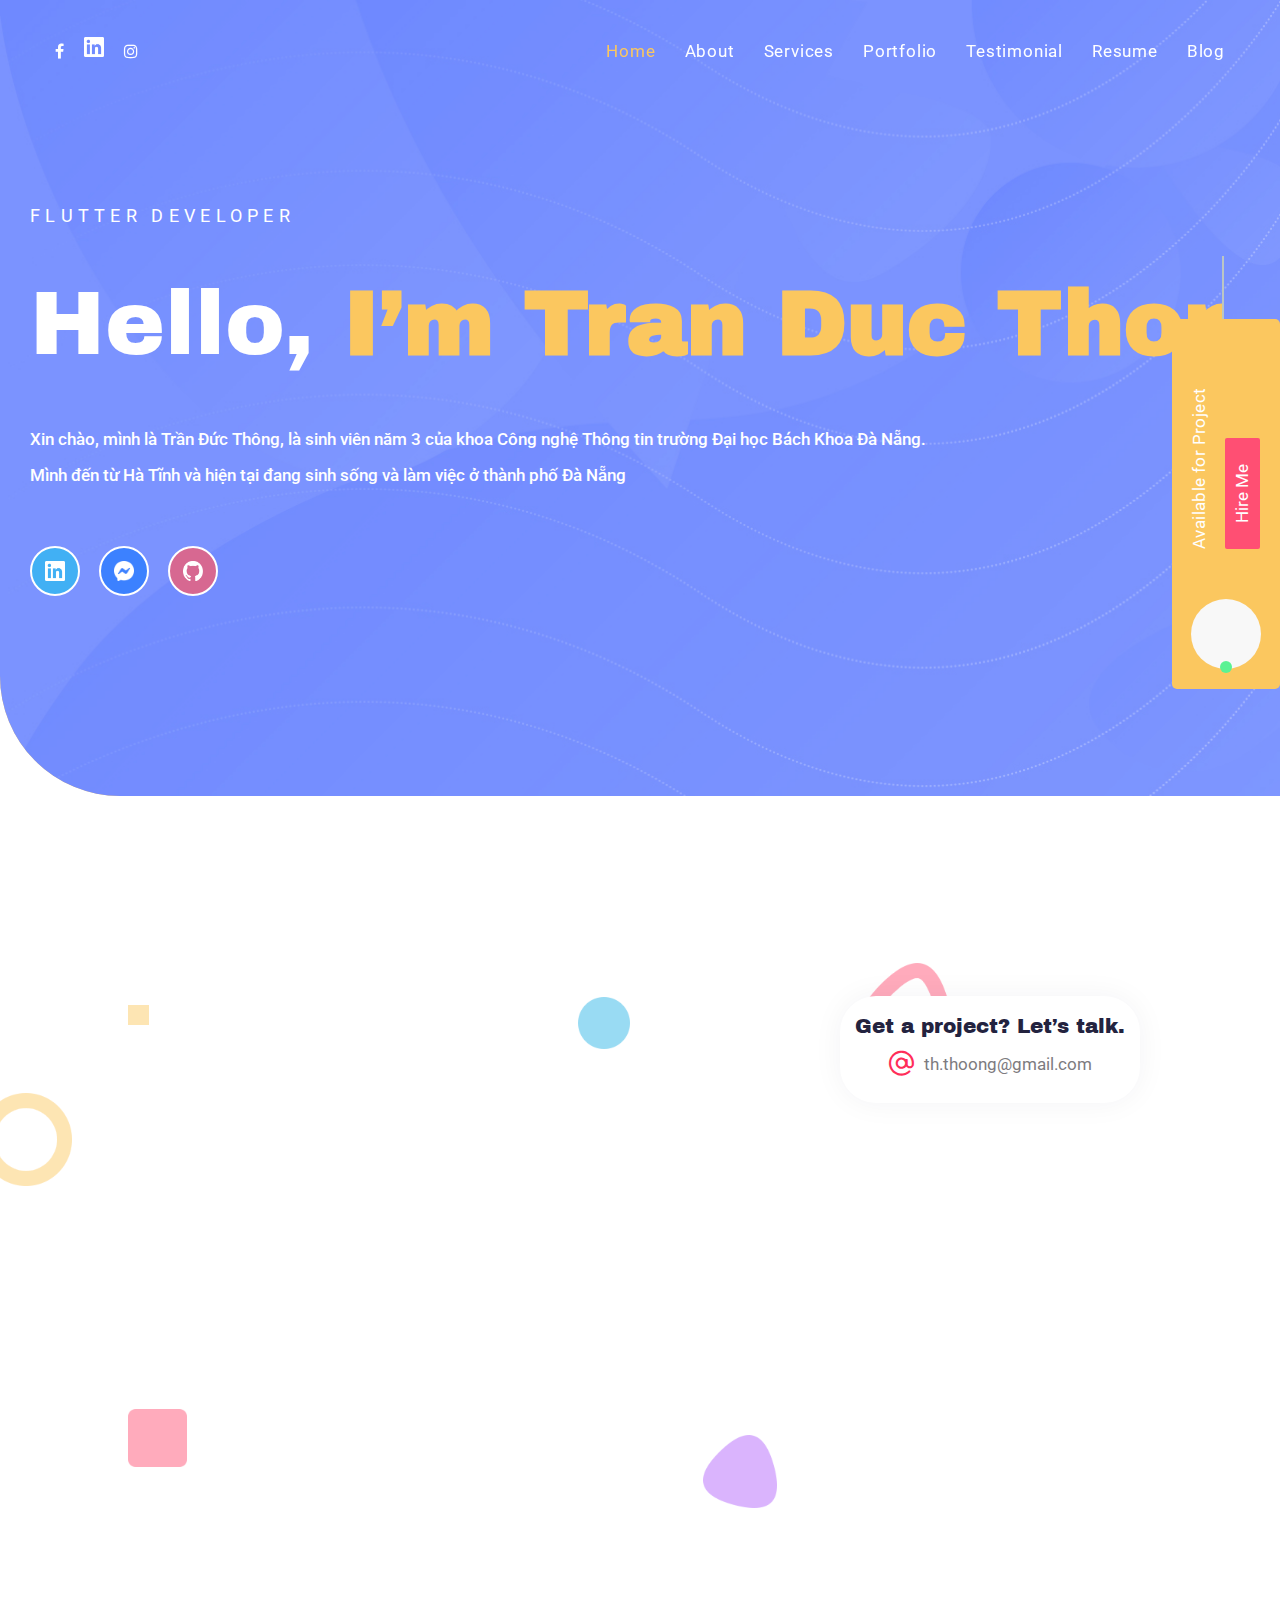
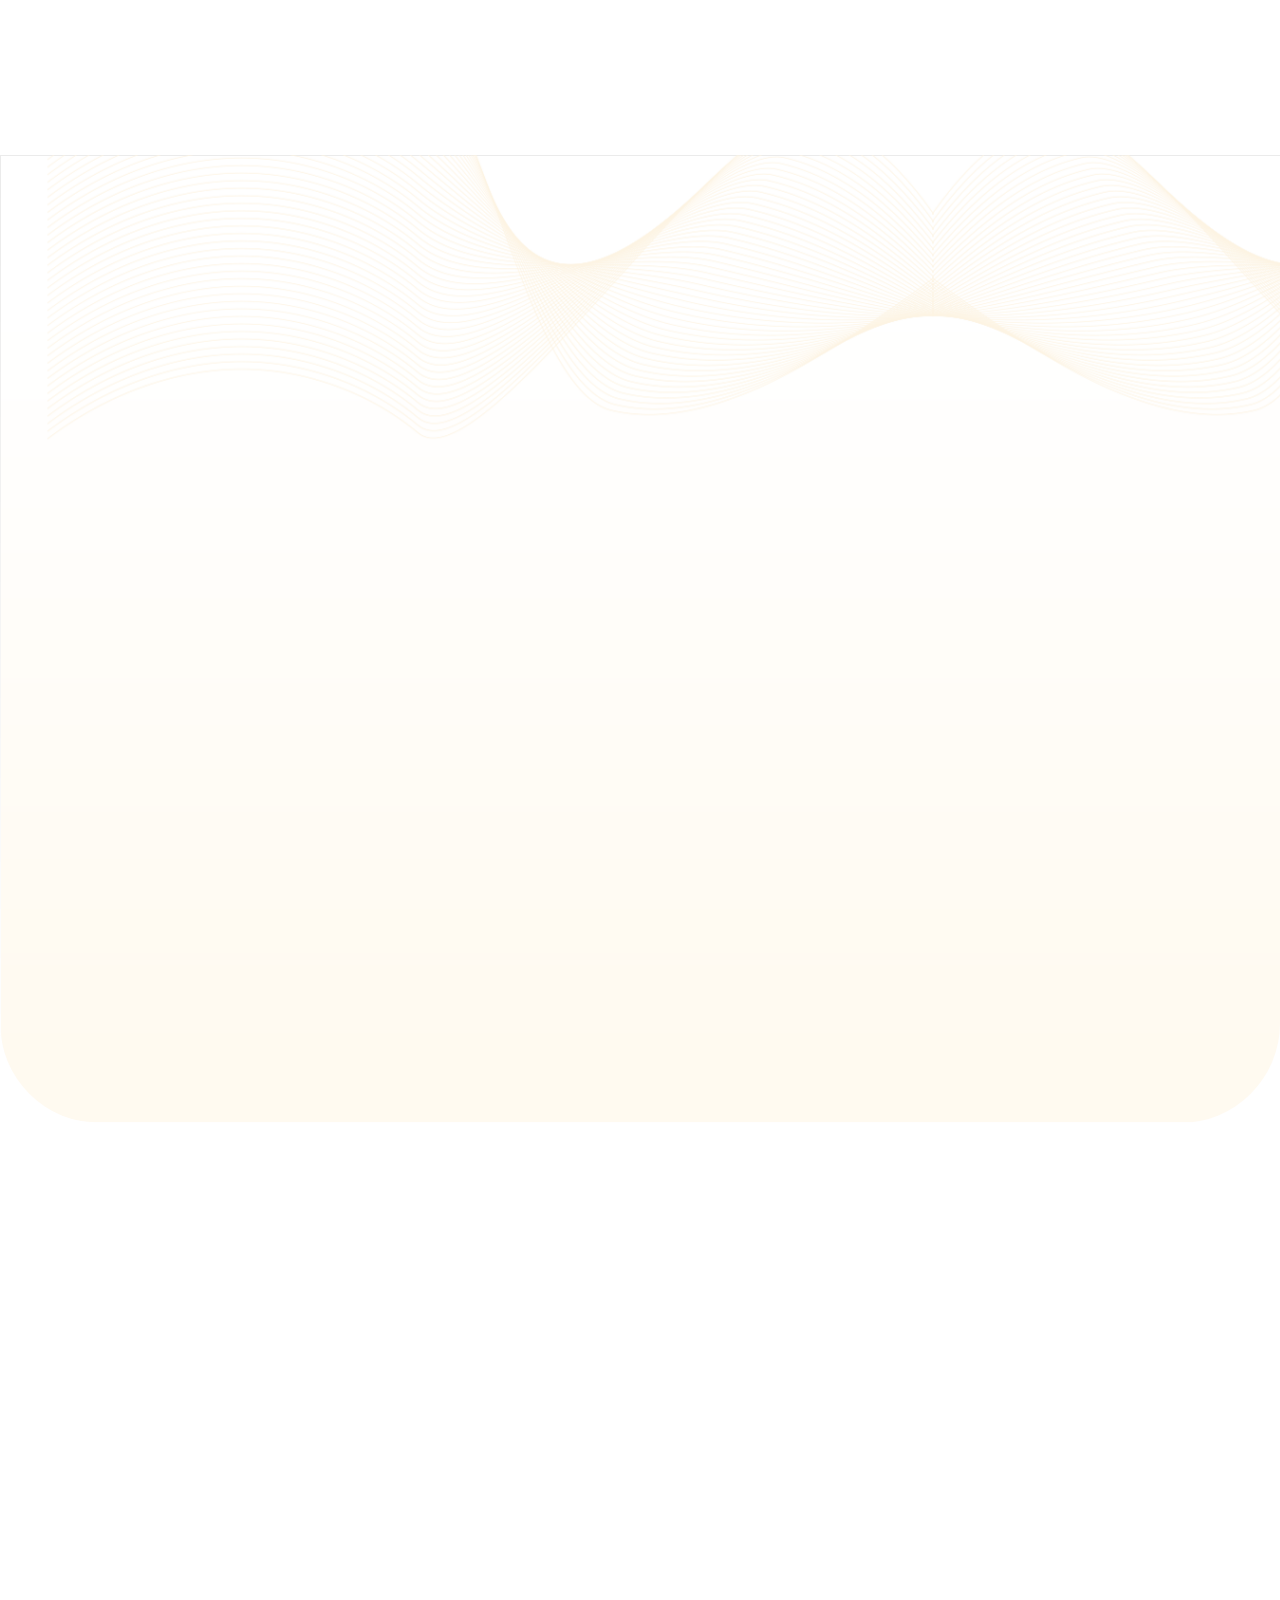
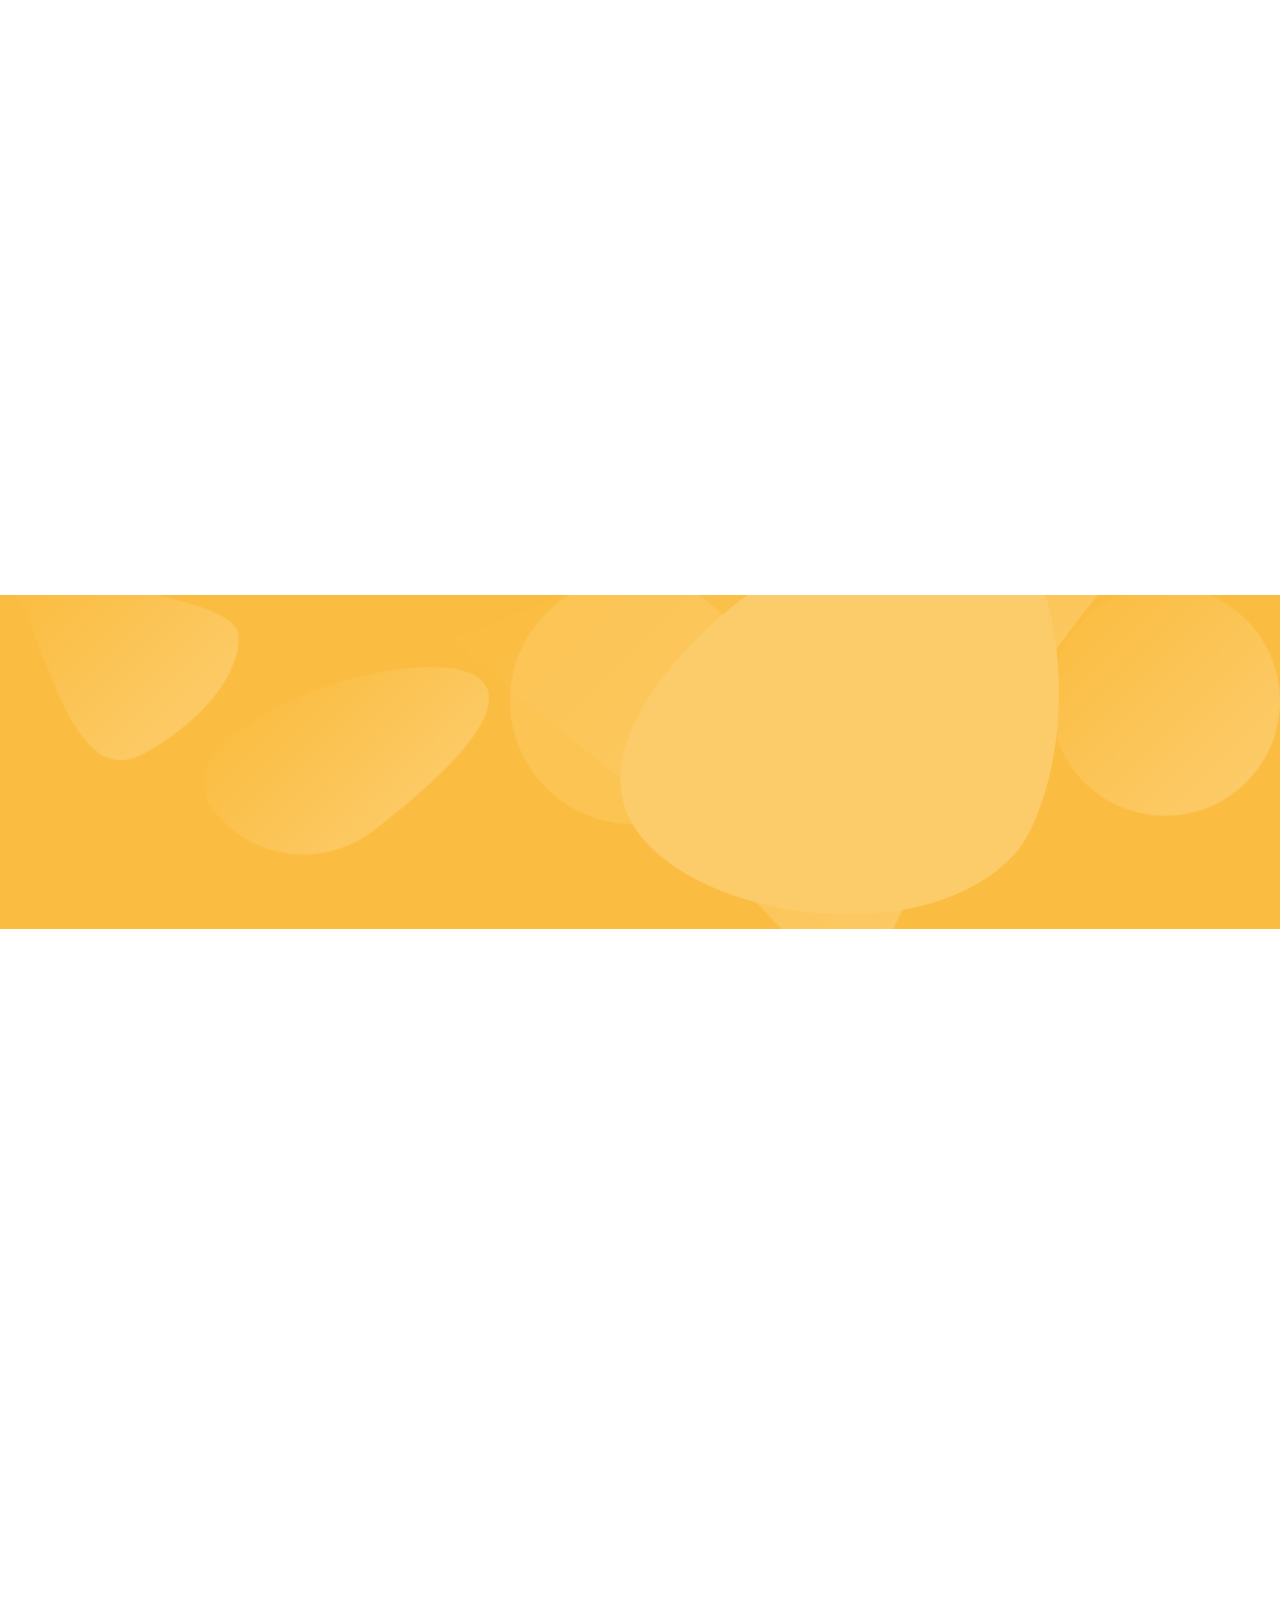
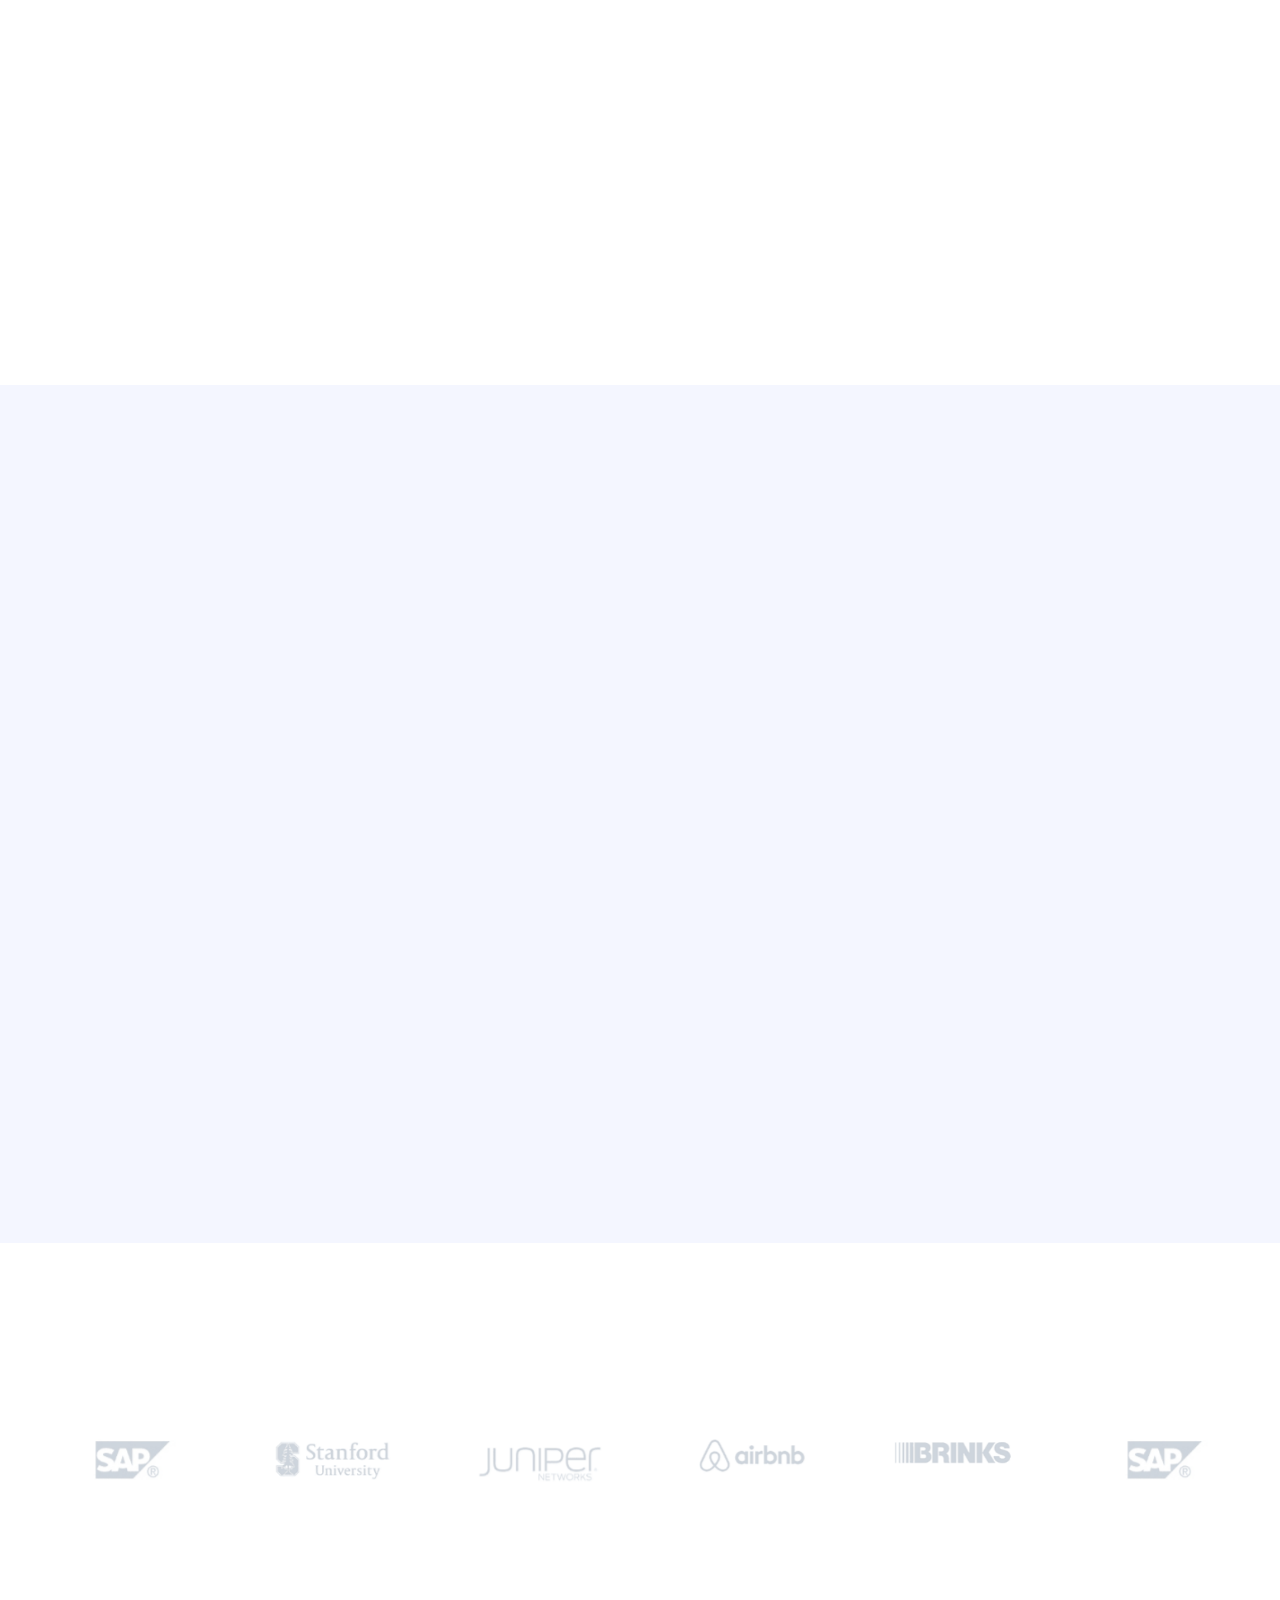
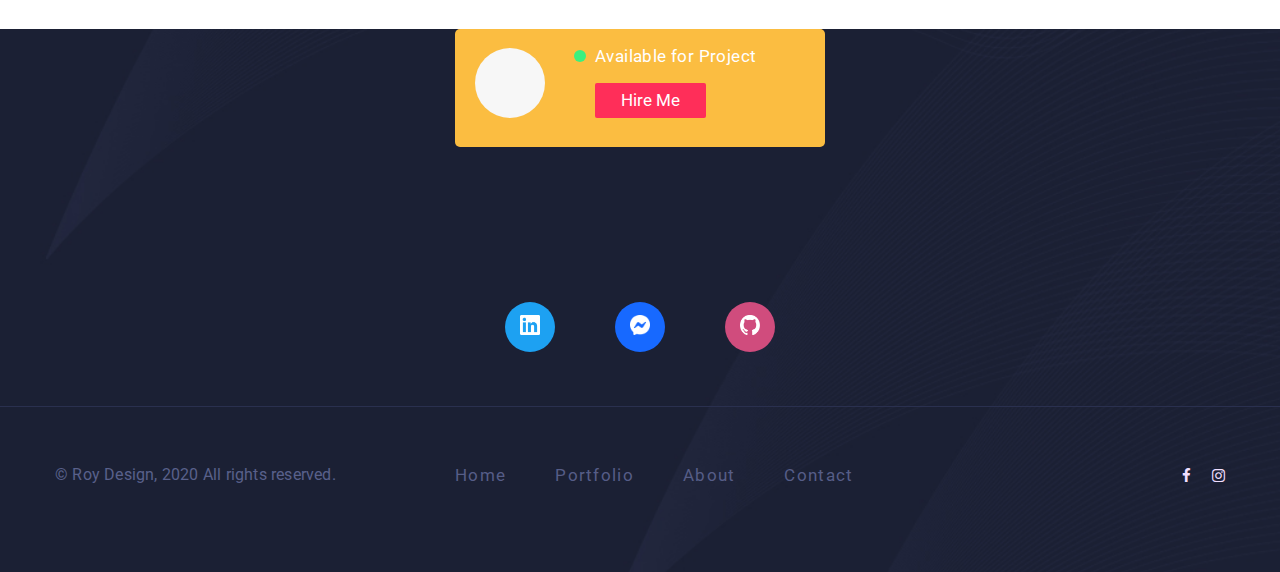
==== commit 6eb97297: "Change something" ====
--- a/index.html
+++ b/index.html
@@ -26,37 +26,42 @@
     <link href="icon/favicon.ico" rel="shortcut icon">
 </head>
 
-<body class="counter-scroll bg-home1 has-one-page">
+<body class="body-copyright-light fixed counter-scroll has-one-page">
     <div id="loading-overlay">
         <div class="loader"></div>
     </div>
     <div id="mobile-menu-overlay"><span class="tf-close"></span></div>
-    <header id="header" class="header header-style1">
+    <header id="header" class="header header-style2 has-menu-model">
         <div class="container">
             <div class="flex-header d-flex justify-content-between align-items-center">
                 <div class="socials-list-hd s1 hv1">
-                    <a href="#"><i class="fa fa-facebook" aria-hidden="true"></i></a>
+                    <a href="https://www.facebook.com/ziippher/", target="blank"><i class="fa fa-facebook" aria-hidden="true"></i></a>
                     <a href="#"><i class="fa fa-twitter" aria-hidden="true"></i></a>
-                    <a href="#"><i class="fa fa-instagram" aria-hidden="true"></i></a>
-                </div>
-                
+                    <a href="https://www.instagram.com/kreazy.me/", target="blank"><i class="fa fa-instagram" aria-hidden="true"></i></a>
+                </div>
+                <div dir="rtl" class="btn-menu mobile-header__menu-button">
+                    <div class="line line-1"></div>
+                    <div class="line line-2"></div>
+                    <div class="line line-3"></div>
+                    <div class="line line-4"></div>
+                </div>
                 <div class="content-menu d-lg-flex">
                     <div class="nav-wrap">
                         <nav id="mainnav" class="mainnav">
                             <ul class="menu ace-responsive-menu" data-menu-style="horizontal">
                                 <li><a href="#home" class="active">Home</a>
                                     <ul class="sub-menu">
-                                        <li><a href="index.html" class="active">Home 1</a></li>
-                                        <li><a href="home2.html">Home 2</a></li>
+                                        <li><a href="index.html">Home 1</a></li>
+                                        <li><a href="home2.html" class="active">Home 2</a></li>
                                         <li><a href="home3.html">Home 3</a></li>
                                         <li><a href="home4.html">Home 4</a></li>
                                     </ul>
-                                </li>   
+                                </li>
                                 <li><a href="#about" class="click-model">About</a></li>
                                 <li><a href="#services" class="click-model">Services</a></li>
                                 <li><a href="#portfolio" class="click-model">Portfolio</a></li>
                                 <li><a href="#testimonial" class="click-model">Testimonial</a></li>
-                                <li><a href="#resume" class="click-model">Resume</a></li>                             
+                                <li><a href="#resume" class="click-model">Resume</a></li>        
                                 <li><a href="#">Blog</a>
                                     <ul class="sub-menu">
                                         <li><a href="blog.html">Blog</a></li>
@@ -66,393 +71,476 @@
                             </ul>
                         </nav>
                     </div>
-                    <div class="hire-me-s1 btn-general btn-hv-common d-lg-flex align-items-center">
-                        <a href="#" class="btn-inner border-corner2 lt-sp08 text-white">Hire Me</a>
-                    </div>
-                </div>
-
-                <div dir="rtl" class="btn-menu mobile-header__menu-button">
-                    <div class="line line-1"></div>
-                    <div class="line line-2"></div>
-                    <div class="line line-3"></div>
-                    <div class="line line-4"></div>
                 </div>
             </div>
         </div>
-    </header><!-- header -->
-    <div id="content" class="content">
-        <div class="homepage-personal">
-            <div class="section slide-personal-Intro-first">
-                <section class="banner-section s1" id="home">
-                    <div class="container">
-                        <div class="content-text position-relative">
-                            <div class="animate-element wow delay5 fadeInDown" data-wow-delay="0.3s">
-                                <h1 class="cd-headline clip is-full-width title mg-b29 text-white">
-                                        <span>Create </span>
+    </header><!-- header -->    
+
+    <div id="content" class="content"> 
+        <div class="homepage-personal">            
+                <section class="banner-section s2" id="home">
+                    <div class="custom-container d-flex">
+                        <div class="featured-post-left">
+                            <div class="fl-btn btn-general btn-download-resume animate-element wow delay5 fadeZooming" data-wow-delay="0.3s">
+                                <a href="#" class="bg-white f-w500"><i class="fa fa-download" aria-hidden="true"></i>Download Resume</a>
+                            </div>
+                        </div>
+                        <div class="featured-post-right">
+                            <div class="content-text">
+                                <div class="animate-element wow delay5 fadeInDown" data-wow-delay="0.3s">
+                                    <div class="tag lt-sp53 mg-b24 text-white">Flutter Developer</div>                                    
+                                    <h1 class="cd-headline clip is-full-width title mg-b29 text-white">
+                                        <span>Hello, </span>
                                         <span class="cd-words-wrapper color-d4">
-                                            <b class="is-visible">Design!</b>
-                                            <b>Template!</b>
+                                            <b class="is-visible">I’m Tran Duc Thong!</b>
+                                            <b>I’m Kreazy!</b>
                                         </span>
                                     </h1>
-                                <p class="lt-sp03 mg-b60 text-white">
-                                    Hi, Do you need  PSD template, landing page or Website design within a day? I will deliver Web<br>template with fully layered PSD file, easily converted into HTML templates, WordPress, etc.
-                                </p>
-                            </div>
-                            <div class="animate-element wow delay5 fadeInUp" data-wow-delay="0.5s">
-                                <div class="fl-btn btn-general btn-hv-border">
-                                    <a href="#" class="border-corner5 f-w500 lt-sp095 text-white ">Download Resume</a>
+                                    <p class="mg-b53 text-white">
+                                        Xin chào, mình là Trần Đức Thông, là sinh viên năm 3 của khoa Công nghệ Thông tin trường Đại học Bách Khoa Đà Nẵng.
+                                        <br>Mình đến từ Hà Tĩnh và hiện tại đang sinh sống và làm việc ở thành phố Đà Nẵng
+                                    </p>                                    
+                                </div>
+                                <div class="animate-element wow delay5 fadeInUp" data-wow-delay="0.3s">
+                                    <div class="site-list has-border">
+                                        <a href="https://www.linkedin.com/in/kreazy/", target="blank" class="bg-s1"><i class="fa fa-twitter" aria-hidden="true"></i></a>
+                                        <a href="https://www.messenger.com/t/100012090126684/", target="_blank", class="bg-s2"><i class="fa fa-behance" aria-hidden="true"></i></a>
+                                        <a href="https://github.com/kreazyme", target="_blank", class="bg-s3"><span class="icon-dribble"></span></a>
+                                    </div>
+                                </div>
+                            </div>
+                            <div class="iconbox-s4 t2 color-s1 border-corner5">
+                                <div class="avatar position-relative">
+                                    <img src="images/footer/01.jpg" alt="images">
+                                </div>
+                                <div class="content-inner">
+                                    <h4 class="name lt-sp04 mg-b16 text-white position-relative">Available for Project</h4>
+                                    <div class="fl-btn btn-general">
+                                        <a href="#" class="text-white border-corner2">Hire Me</a>
+                                    </div>
                                 </div>
                             </div>
                         </div>
                     </div>
-                </section><!-- banner-section -->
-            </div>
-            <div class="section slide-personal-Intro-second slide-dark">
-                <section class="testimonial s1 shape-am" id="testimonial">
-                    <div class="section-icons">
-                        <div class="shape-one"><img src="images/testimonial/01.png" alt="images"></div>
-                        <div class="shape-two"><img src="images/testimonial/02.png" alt="images"></div>
-                        <div class="shape-three"><img src="images/testimonial/03.png" alt="images"></div>
-                        <div class="shape-four"><img src="images/testimonial/04.png" alt="images"></div>
-                        <div class="shape-five"><img src="images/testimonial/05.png" alt="images"></div>
-                        <div class="shape-six"><img src="images/testimonial/06.png" alt="images"></div>
-                    </div>
-                    <div class="animate-element wow delay5 fadeZooming" data-wow-delay="0.5s">
-                        <h2 class="text-client-love">Clients Love</h2>
-                    </div>
-                    <div class="container">
-                        <div class="custom-dot dot-t1 dot-s1 none-nav-default mg-dots-s1">
-                            <div class="flat-carousel-box data-effect clearfix" data-gap="0" data-column="1" data-column2="1" data-column3="1" data-column4="1" data-column5="1" data-dots="true" data-auto="false" data-nav="false" data-loop="true">
-                                <div class="owl-carousel">
-                                    <div class="testimonial-t1 text-center">
-                                        <div class="avatar mg-b29"><img src="images/testimonial/07.jpg" alt="images"></div>
-                                        <p class="lt-sp03 mg-b25">
-                                            Excellent design, great communication, fast turnaround of revisions. I had a <br>clear vision of what I wanted. Ranaroy did not just deliver it he <br>aimproved upon it substantially. Recommended!
-                                        </p>
-                                        <h3 class="name f-w600">Yacapaca</h3>
-                                    </div>
-                                    <div class="testimonial-t1 text-center">
-                                        <div class="avatar mg-b29"><img src="images/testimonial/07.jpg" alt="images"></div>
-                                        <p class="lt-sp03 mg-b25">
-                                            Excellent design, great communication, fast turnaround of revisions. I had a <br>clear vision of what I wanted. Ranaroy did not just deliver it he <br>aimproved upon it substantially. Recommended!
-                                        </p>
-                                        <h3 class="name f-w600">Yacapaca</h3>
-                                    </div>
-                                    <div class="testimonial-t1 text-center">
-                                        <div class="avatar mg-b29"><img src="images/testimonial/07.jpg" alt="images"></div>
-                                        <p class="lt-sp03 mg-b25">
-                                            Excellent design, great communication, fast turnaround of revisions. I had a <br>clear vision of what I wanted. Ranaroy did not just deliver it he <br>aimproved upon it substantially. Recommended!
-                                        </p>
-                                        <h3 class="name f-w600">Yacapaca</h3>
-                                    </div>
-                                </div>
-                            </div>
-                        </div>
-                    </div>
-                </section><!-- testimonial -->                
-            </div>
-            <div class="section slide-personal-Intro-second slide-dark bg-white">
-                <section class="profile s1">
-                    <div class="container" id="about">
-                        <div class="background-white">
-                            <div class="d-lg-flex">
-                                <div class="col-left">
-                                    <div class="featured-post animate-element wow delay5 fadeInUp" data-wow-delay="0.5s">
-                                        <img src="images/section/03.png" alt="images">
-                                    </div>
-                                </div>
-                                <div class="col-right">
-                                    <div class="flat-spacer" data-desktop="105" data-mobile="50" data-smobile="50"></div>
-                                    <div class="flat-title t1">
-                                        <div class="animate-element wow delay5 fadeInDown" data-wow-delay="0.5s">
+                </section><!-- banner-section -->           
+                
+                <div id="c_about" class="tf-modalbox-wrapper">                    
+                    <div class="tf-modal-content">
+                        <section class="about-me t2 s2 shape-am position-relative" id="about">
+                            <div class="section-icons">
+                                <div class="shape-one"><img src="images/testimonial/01.png" alt="images"></div>
+                                <div class="shape-two"><img src="images/testimonial/02.png" alt="images"></div>
+                                <div class="shape-three"><img src="images/testimonial/03.png" alt="images"></div>
+                                <div class="shape-four"><img src="images/testimonial/04.png" alt="images"></div>
+                                <div class="shape-five"><img src="images/testimonial/05.png" alt="images"></div>
+                                <div class="shape-six"><img src="images/testimonial/06.png" alt="images"></div>
+                            </div>
+                            <div class="container">
+                                <div class="row position-relative">
+                                    <div class="col-lg-7 animate-element wow delay5 fadeInDown" data-wow-delay="0.5s">
+                                        <div class="flat-title t1">
                                             <h4 class="sub-title mg-b22">About Me</h4>
-                                            <h2 class="title-section mg-b26 color-d12">Hi, I am here to <span class="color-d4">help you.</span></h2>
+                                            <h2 class="title-section color-d12 mg-b41">Hi, I am here to help your next project!</h2>
+                                            <div class="description">
+                                                <p class="lt-sp01">
+                                                    Hi, if you need  PSD template, landing page or Website design within a day? then you can tell me, I'm here to help you. I can design any kind of PSD template. Check my portfolio.
+                                                </p>
+                                                <p class="lt-sp01">
+                                                    If you need  PSD template, landing page or Website design within a day? then you can tell me, I'm here to help you. I can design any kind of PSD template. Check my portfolio.
+                                                </p>
+                                            </div>
+                                            <h3 class="email position-relative">th.thoong@gmail.com</h3>
+                                        </div>
+                                    </div>
+                                    <div class="flat-spacer" data-desktop="0" data-mobile="50" data-smobile="50"></div>
+                                    <div class="fact">
+                                        <!-- <div class="d-md-flex mg-b40">
+                                            <div class="col-left">
+                                                <div class="f-item color-s2 counter mg-f-item1">
+                                                    <div class="counter-box bg-s1 d-flex justify-content-center align-items-center">
+                                                        <div class="inner">
+                                                            <span class="numb-count" data-from="0" data-to="284" data-speed="2000" data-inviewport="yes">284</span>
+                                                            <p>Hapy Client</p>
+                                                        </div>
+                                                    </div>
+                                                </div>
+                                                 <div class="f-item color-s3 counter mg-f-item2">
+                                                    <div class="counter-box bg-s1 d-flex justify-content-center align-items-center">
+                                                        <div class="inner">
+                                                            <span class="numb-count" data-from="0" data-to="165" data-speed="2000" data-inviewport="yes">165</span>
+                                                            <p>Review</p>
+                                                        </div>
+                                                    </div>
+                                                </div>
+                                            </div>  
+                                            <div class="col-right">
+                                                <div class="f-item color-s4 counter mg-f-item3">
+                                                    <div class="counter-box bg-s1 d-flex justify-content-center align-items-center">
+                                                        <div class="inner">
+                                                            <span class="numb-count" data-from="0" data-to="379" data-speed="2000" data-inviewport="yes">379</span>
+                                                            <p>Project Complate</p>
+                                                        </div>
+                                                    </div>
+                                                </div>
+                                            </div>
+                                        </div> -->
+                                        <div class="btn-contact bg-s1 text-center">
+                                            <h4 class="title color-d12">Get a project? Let’s talk.</h4>
+                                            <a href="#" class="email color-s1 color-d14">th.thoong@gmail.com</a>
+                                        </div>
+                                    </div>
+                                </div>
+                            </div>
+                            <div class="featured-post animate-element wow delay5 fadeInRight" data-wow-delay="0.5s">
+                                <img src="images/section/09.png" alt="images">
+                            </div>
+                        </section><!-- about-me -->
+                    </div>
+                </div>
+            
+                <div id="c_specialization" class="tf-modalbox-wrapper">
+                    <div class="tf-modal-content">
+                        <section class="experienced s2" id="services">
+                            <div class="container">
+                                <div class="flat-title mg-b98 animate-element wow delay5 fadeInDown" data-wow-delay="0.5s">
+                                    <h2 class="title-section color-d12 mg-b41 text-center">I am Specialized in</h2>
+                                </div>
+                                <div class="row">
+                                    <div class="col-lg-4 col-12 animate-element wow delay5 fadeInUp" data-wow-delay="0.5s">
+                                        <div class="iconbox-s2 iconbox-s2-t1 bg-white">
+                                            <div class="featured-post mg-b43"><img src="images/section/android.webp" width="100" alt="images"></div>
+                                            <h3 class="title mg-b21"><a href="#">Flutter Developer</a></h3>
                                             <p>
-                                                Hi, if you need  PSD template, landing page or Website design within a day? then you can tell me, I'm here to help you. I can design any kind of PSD template. Check my portfolio.
+                                                Sử dụng căn bản các Widget của Flutter, đã từng làm việc với các chức năng chính của Firebase, API,...
                                             </p>
                                         </div>
-                                        <div class="animate-element wow delay5 fadeInUp" data-wow-delay="0.5s">
-                                            <div class="fl-btn btn-general">
-                                                <a href="#" class="f-w500 color-1 lt-sp07">Hire Me</a>
-                                            </div>
-                                        </div>
-                                    </div>
-                                </div>
-                            </div>
-                            <div class="profile-list">
-                                <div class="flat-carousel-box data-effect clearfix" data-gap="30" data-column="4" data-column2="3" data-column3="2" data-column4="1" data-column5="1" data-dots="false" data-auto="false" data-nav="false" data-loop="true">
-                                    <div class="owl-carousel">
-                                        <div class="profile-link border-corner2 d-flex align-items-center">
-                                            <div class="featured-post">
-                                                <img src="images/section/05.png" alt="images">
-                                            </div>
-                                            <div class="content-inside">
-                                                <h3 class="name"><a href="#">Dribbble</a></h3>
-                                                <span class="t-normal">Follow Me</span>
-                                            </div>
-                                        </div>
-                                        <div class="profile-link border-corner2 d-flex align-items-center">
-                                            <div class="featured-post">
-                                                <img src="images/section/06.png" alt="images">
-                                            </div>
-                                            <div class="content-inside">
-                                                <h3 class="name"><a href="#">Behance</a></h3>
-                                                <span class="t-normal">See My Design</span>
-                                            </div>
-                                        </div>
-                                        <div class="profile-link border-corner2 d-flex align-items-center">
-                                            <div class="featured-post">
-                                                <img src="images/section/07.png" alt="images">
-                                            </div>
-                                            <div class="content-inside">
-                                                <h3 class="name"><a href="#">Uplabs</a></h3>
-                                                <span class="t-normal">Download Here</span>
-                                            </div>
-                                        </div>
-                                        <div class="profile-link border-corner2 d-flex align-items-center">
-                                            <div class="featured-post">
-                                                <img src="images/section/08.png" alt="images">
-                                            </div>
-                                            <div class="content-inside">
-                                                <h3 class="name"><a href="#">Skype</a></h3>
-                                                <span class="t-normal">Connect with me</span>
-                                            </div>
-                                        </div>
-                                    </div>
-                                </div>
-                            </div>
-                        </div>
-                    </div>
-                </section><!-- profile -->
-            </div>
-            <div class="section slide-personal-Intro-third slide-dark bg-white">
-               <section class="specilizing-in s1" id="services">
-                    <div class="container">
-                        <div class="flat-title">
-                            <h2 class="title-section color-d12 animate-element wow delay5 fadeInDown" data-wow-delay="0.5s">I am Specialized in</h2>
-                        </div>
-                        <div class="row position-relative z-index1">
-                            <div class="col-lg-9 animate-element wow delay5 fadeInUp" data-wow-delay="0.5s">
-                                <div class="iconbox-s1 d-sm-flex align-items-center">
-                                    <div class="iconbox-icon color1"><span class="icon-designer"></span></div>
-                                    <div class="ct-is">
-                                        <h3 class="title mg-b21"><a href="#">Web Ui Design</a></h3>
-                                        <p class="lt-sp01">
-                                            I'm a professional UX designer with 4 years of <br>experience. My main focus is on listening.
-                                        </p>
-                                    </div>
-                                </div>
-                                <div class="iconbox-s1 d-sm-flex justify-content-lg-center align-items-center mgl-iconbox-s1">
-                                    <div class="iconbox-icon color2"><span class="icon-designer"></span></div>
-                                    <div class="ct-is">
-                                        <h3 class="title mg-b21"><a href="#">Mobile Ui Design</a></h3>
-                                        <p class="lt-sp01">
-                                            I'm a professional UX designer with 4 years of <br>experience. My main focus is on listening.
-                                        </p>
-                                    </div>
-                                </div>
-                                <div class="iconbox-s1 d-sm-flex justify-content-lg-end align-items-center mgr-iconbox-s1">
-                                    <div class="iconbox-icon color3"><span class="icon-brand"></span></div>
-                                    <div class="ct-is">
-                                        <h3 class="title mg-b21"><a href="#">Branding Design</a></h3>
-                                        <p class="lt-sp01">
-                                            I'm a professional UX designer with 4 years of <br>experience. My main focus is on listening.
-                                        </p>
-                                    </div>
-                                </div>
-                            </div>
-                            <div class="flat-spacer" data-desktop="0" data-mobile="0" data-smobile="0"></div>
-                            <div class="fact">
-                                <div class="d-md-flex mg-b40">
-                                    <div class="col-left">
-                                        <div class="f-item color-s1 counter mg-f-item1">
-                                            <div class="counter-box bg-s1 d-flex justify-content-center align-items-center">
-                                                <div class="inner">
-                                                    <span class="numb-count" data-from="0" data-to="284" data-speed="2000" data-inviewport="yes">284</span>
-                                                    <p>Hapy Client</p>
-                                                </div>
-                                            </div>
-                                        </div>
-                                         <div class="f-item color-s1 counter mg-f-item2">
-                                            <div class="counter-box bg-s1 d-flex justify-content-center align-items-center">
-                                                <div class="inner">
-                                                    <span class="numb-count" data-from="0" data-to="165" data-speed="2000" data-inviewport="yes">165</span>
-                                                    <p>Review</p>
-                                                </div>
-                                            </div>
-                                        </div>
-                                    </div>  
-                                    <div class="col-right">
-                                        <div class="f-item color-s1 counter mg-f-item3">
-                                            <div class="counter-box bg-s1 d-flex justify-content-center align-items-center">
-                                                <div class="inner">
-                                                    <span class="numb-count" data-from="0" data-to="379" data-speed="2000" data-inviewport="yes">379</span>
-                                                    <p>Project Complate</p>
-                                                </div>
-                                            </div>
-                                        </div>
-                                    </div>
-                                </div>
-                                <div class="btn-contact bg-s1 text-center">
-                                    <h4 class="title color-d12">Get a project? Let’s talk.</h4>
-                                    <a href="#" class="email color-s1 color-d14">yourmail@email.com</a>
-                                </div>
-                            </div>
-                        </div>
-                    </div>
-                    <div class="featured-post animate-element wow delay5 fadeInRight" data-wow-delay="0.5s">
-                        <img src="images/section/09.png" alt="images">
-                    </div>
-                </section><!-- specilizing-in -->
-            </div>
-            <div class="section slide-personal-Intro-fourth slide-dark">
-                <section class="flat-case-study flex s1 position-relative" id="portfolio">
-                    <div class="background-left">
-                        <div class="text-portfolio">Portfolio</div>
-                    </div>
-                    <div class="container d-lg-flex">
-                        <div class="col-left animate-element wow delay5 fadeInDown" data-wow-delay="0.5s">
-                            <div class="flat-title t1">
-                                <h4 class="sub-title mb-2">Web Ui Design</h4>
-                                <h2 class="title-section color-d12 mg-b34">Instagram growth landing page</h2>
-                                <div class="description">
-                                    <p class="lt-sp01">
-                                        Lorem ipsum, or lipsum as it is sometimes known, is dummy text used in laying out print, graphic or web designs. 
-                                    </p>
-                                    <p class="lt-sp01">
-                                        The passage is attributed to an unknown typesetter in the 15th century who is thought to have scrambled.
-                                    </p>
-                                </div>
-                                <div class="fl-btn btn-general btn-hv-border">
-                                    <a href="#" class="f-w500 text-one color-1 lt-sp1 border-corner2">View Case Study</a>
-                                </div>
-                            </div>
-                        </div>
-                        <div class="col-right animate-element wow delay5 fadeInUp" data-wow-delay="0.5s">
-                            <div class="flat-spacer" data-desktop="4" data-mobile="70" data-smobile="70"></div>
-                            <div class="slider-drop-apps custom-dot dot-t2 dot-s2 number-pages none-nav-default mg-dots-s2">
-                                <div class="flat-carousel-box data-effect clearfix" data-gap="0" data-column="1" data-column2="1" data-column3="1" data-column4="1" data-column5="1" data-dots="true" data-auto="false" data-nav="false" data-loop="true">
-                                    <div class="owl-carousel">
-                                        <div class="featured-post">
-                                            <img src="images/section/10.jpg" alt="images">
-                                        </div>
-                                        <div class="featured-post">
-                                            <img src="images/section/10.jpg" alt="images">
-                                        </div>
-                                        <div class="featured-post">
-                                            <img src="images/section/10.jpg" alt="images">
-                                        </div>
-                                    </div>
-                                </div>
-                            </div>
-                        </div>
-                    </div>
-                </section><!-- case-study -->
-            </div>
-            <div class="section slide-personal-Intro-fifth slide-dark bg-white">
-                <section class="flat-education flex s1 position-relative" id="resume">
-                    <div class="shape-right"><img src="images/section/16.png" alt="images"></div>
-                    <div class="container">
-                        <div class="d-lg-flex">
-                            <div class="col-left">
-                                <div class="flat-spacer" data-desktop="97" data-mobile="0" data-smobile="0"></div>
-                                <div class="featured-post position-relative animate-element wow delay5 fadeInUp" data-wow-delay="0.5s">
-                                    <img src="images/section/11.png" alt="images">
-                                    <div class="flat-spacer" data-desktop="0" data-mobile="0" data-smobile="30"></div>
-                                    <div class="">
-                                        <a href="#" class="color-s1"><i class="fa fa-facebook" aria-hidden="true"></i></a>
-                                        <a href="#" class="color-s2"><i class="fa fa-twitter" aria-hidden="true"></i></a>
-                                        <a href="#" class="color-s3"><i class="fa fa-instagram" aria-hidden="true"></i></a>
-                                    </div>
-                                </div>
-                            </div>
-                            <div class="col-right">
-                                <div class="flat-spacer" data-desktop="0" data-mobile="70" data-smobile="70"></div>
-                                <div class="flat-title t1 animate-element wow delay5 fadeInDown">
-                                    <h4 class="sub-title mg-b13">Educational qualification</h4>
-                                    <h2 class="title-section color-d12">My Education</h2>
-                                </div>
-                                <div class="timelines position-relative animate-element wow delay5 fadeInUp" data-wow-delay="0.5s">
-                                    <ul class="timeline">
-                                        <li class="timeline-inverted color1">
-                                            <div class="timeline-badge"></div>
-                                            <div class="timeline-panel">
-                                                <h3 class="f-info">Universite of Udacity</h3>
-                                                <div class="s-info">User Experience Design</div>
+                                    </div>
+                                    <div class="col-lg-4 col-12 animate-element wow delay5 fadeInUp" data-wow-delay="0.8s">
+                                        <div class="iconbox-s2 iconbox-s2-t1 bg-white active">
+                                            <div class="featured-post mg-b43"><img src="images/section/dash.png", width="100" alt="images"></div>
+                                            <h3 class="title mg-b21"><a href="#">Android Native</a></h3>
+                                            <p>
+                                                Làm việc với RecyclerView, Fragment và bắt đầu tìm hiểu về Jetpack Compose
+                                            </p>
+                                        </div>
+                                    </div>
+                                    <div class="col-lg-4 col-12 animate-element wow delay5 fadeInUp" data-wow-delay="1.1s">
+                                        <div class="iconbox-s2 iconbox-s2-t1 bg-white">
+                                            <div class="featured-post mg-b43"><img src="images/section/art.png" alt="images"></div>
+                                            <h3 class="title mg-b21"><a href="#">Design Skill</a></h3>
+                                            <p>
+                                                Sử dụng thành thạo Adobe Illustator, Adobe XD và Figma
+                                            </p>
+                                        </div>
+                                    </div>
+                                </div>
+                            </div>
+                        </section><!-- experienced -->
+                    </div>
+                </div>
+                
+                <div id="c_education" class="tf-modalbox-wrapper">
+                    <div class="tf-modal-content">
+                        <section class="flat-education s2" id="resume">
+                            <div class="container">
+                                <div class="row d-lg-flex align-items-center">
+                                    <div class="col-lg-8">
+                                        <div class="flat-title t1 animate-element wow delay5 fadeInLeft" data-wow-delay="0.5s">
+                                            <h4 class="sub-title mg-b13">Educational qualification</h4>
+                                            <h2 class="title-section color-d12">Education & Experience</h2>
+                                        </div>
+                                    </div>
+                                    <div class="col-lg-4">
+                                        <div class="flat-spacer" data-desktop="0" data-mobile="50" data-smobile="50"></div>
+                                        <div class="fl-btn btn-general btn-hv-common animate-element wow delay5 fadeInRight" data-wow-delay="0.5s"> 
+                                            <a href="#" class="btn-inner f-w500 lt-sp1 border-corner2">Download Resume</a>
+                                        </div>
+                                    </div>
+                                </div>
+                                <div class="flat-spacer" data-desktop="99" data-mobile="50" data-smobile="50"></div>
+                                <div class="row content-inside">
+                                    <div class="col-lg-5 col-md-6 col-12 animate-element wow delay5 fadeInUp" data-wow-delay="0.5s">
+                                        <div class="experience-box t2 border-corner5 color-s1">
+                                            <div class="box-inner">
+                                                <h3 class="f-info color-d3">Trường THPT Chuyên Đại học Vinh</h3>
+                                                <div class="s-info">Chuyên Hoá</div>
                                                 <p>
                                                     User experience (UX) design is the process design teams use to create products. 
                                                 </p>
                                             </div>
-                                        </li>
-                                        <li class="timeline-inverted color2">
-                                            <div class="timeline-badge"></div>
-                                            <div class="timeline-panel">
-                                                <h3 class="f-info">Udemy</h3>
-                                                <div class="s-info">Interaction Design</div>
+                                        </div>
+                                    </div>
+                                    <div class="col-lg-7 col-md-6 col-12 animate-element wow delay5 fadeInUp" data-wow-delay="0.6s">
+                                        <div class="col-right">
+                                            <div class="experience-box t2 border-corner5 color-s1">
+                                                <div class="box-inner">
+                                                    <h3 class="f-info color-d3">Trường Đại học Bách Khoa Đà Nẵng</h3>
+                                                    <div class="s-info">Công nghệ Thông tin</div>
+                                                    <p>
+                                                        User experience (UX) design is the process design teams use to create products. 
+                                                    </p>
+                                                </div>
+                                            </div>
+                                        </div>
+                                    </div>
+                                    <div class="col-lg-5 col-md-6 col-12 animate-element wow delay5 fadeInUp" data-wow-delay="0.7s">
+                                        <div class="experience-box t2 border-corner5 color-s2">
+                                            <div class="box-inner">
+                                                <h3 class="f-info color-d4">Google Developer Student Club - DUT</h3>
+                                                <div class="s-info">Marketing Designer</div>
                                                 <p>
-                                                    User experience (UX) design is the process design teams use to create products. 
+                                                    Làm Designer tại phòng ban Marketing của câu lạc bộ
                                                 </p>
                                             </div>
-                                        </li>
-                                        <li class="timeline-inverted color3">
-                                            <div class="timeline-badge"></div>
-                                            <div class="timeline-panel">
-                                                <h3 class="f-info">Skill Share</h3>
-                                                <div class="s-info">Interaction Design</div>
-                                                <p>
-                                                    User experience (UX) design is the process design teams use to create products. 
-                                                </p>
-                                            </div>
-                                        </li>
-                                    </ul>
-                                    <div class="fl-btn btn-general btn-hv-border">
-                                        <a href="#" class="f-w500 lt-sp1 border-corner2 text-one">Download Resume</a>
-                                    </div>
-                                </div>
-                            </div>
-                        </div>
-                    </div>
-                </section><!-- education -->
-            </div>
-            <div class="section slide-personal-Intro-sixth slide-dark" id="contact">                
-                <footer id="footer" class="footer footer-s1 footer-s1-home1">
-                    <div id="footer-widget" class="footer-widget-s1 footer-widget-line bg-s1 position-relative">
-                        <div class="container">
-                            <div class="row d-lg-flex align-items-center text-center">
-                                <div class="col-lg-12">
-                                    <h3 class="widget-title larger lt-sp06">Stay Connected</h3>
-                                </div>
-                                <div class="col-lg-12">
-                                    <div class="widget-info">
-                                        <p class="address">Sydney, Austrlia</p>
-                                        <p class="mail">hello@dolio.com</p>
-                                        <p class="phone">+91 254 787 878</p>
-                                    </div>
-                                </div>
-                                <div class="col-lg-12">
-                                    <div class="site-list site-list-pdl text-center">
+                                        </div>
+                                    </div>
+                                    <div class="col-lg-7 col-md-6 col-12 animate-element wow delay5 fadeInUp" data-wow-delay="0.5s">
+                                        <div class="col-right">
+                                            <div class="experience-box t2 border-corner5 color-s2">
+                                                <div class="box-inner">
+                                                    <h3 class="f-info color-d4">Upwork</h3>
+                                                    <div class="s-info">Freelancer</div>
+                                                    <p>
+                                                        User experience (UX) design is the process design teams use to create products. 
+                                                    </p>
+                                                </div>
+                                            </div>
+                                        </div>
+                                    </div>
+                                    
+                                    </div>
+                                </div>
+                            </div>
+                        </section><!-- education -->
+                                   
+                        <section class="get-project s2">
+                            <div class="container">
+                                <div class="row">
+                                    <div class="col-lg-4 col-12">
+                                        <div class="featured-post animate-element wow delay5 fadeZooming" data-wow-delay="0.5s">
+                                            <img src="images/section/23.png" alt="images">
+                                        </div>
+                                    </div>
+                                    <div class="col-lg-8 col-12">
+                                        <div class="content-inner d-lg-flex">
+                                            <div class="col-left">
+                                                <div class="animate-element wow delay5 fadeInDown" data-wow-delay="0.5s">
+                                                    <h2 class="title mg-b14 text-white">Say Hello!</h2>
+                                                    <div class="site-list has-border">
+                                                        <a href="#" class="bg-s1"><i class="fa fa-twitter" aria-hidden="true"></i></a>
+                                                        <a href="#" class="bg-s2"><i class="fa fa-behance" aria-hidden="true"></i></a>
+                                                        <a href="#" class="bg-s3"><span class="icon-dribble"></span></a>
+                                                    </div>
+                                                </div>
+                                            </div>
+                                            <div class="col-right animate-element wow delay5 fadeInUp" data-wow-delay="0.5s">
+                                                <div class="flat-spacer" data-desktop="69" data-mobile="50" data-smobile="50"></div>
+                                                <form action="#" class="get-project-f2 position-relative">
+                                                    <input type="email" placeholder="Enter your email">
+                                                    <button class="btn-submit"><i class="fa fa-paper-plane-o" aria-hidden="true"></i></button>
+                                                </form>
+                                            </div>
+                                        </div>
+                                    </div>
+                                </div>
+                            </div>
+                        </section><!-- get-project -->
+                 </div>
+                </div>
+                
+                <div id="c_portfolio" class="tf-modalbox-wrapper">
+                    <div class="tf-modal-content">
+                        <section class="flat-case-study s2 animation" id="portfolio">
+                            <div class="container">
+                                <div class="row d-lg-flex align-items-center animate-element wow delay5 fadeInDown" data-wow-delay="0.5s">
+                                    <div class="col-lg-8">
+                                        <div class="flat-title t1">
+                                            <h4 class="sub-title mg-b13">Portfolio</h4>
+                                            <h2 class="title-section color-d12 mg-b20">Few selected works.</h2>
+                                            <p>
+                                                I'm a professional UX designer with 4 years of experience. My main focus <br>is on listening and understanding your users.
+                                            </p>
+                                        </div>
+                                    </div>
+                                    <div class="col-lg-4">
+                                        <div class="flat-spacer" data-desktop="0" data-mobile="50" data-smobile="50"></div>
+                                        <div class="fl-btn btn-general"> 
+                                            <a href="#" class="f-w500 lt-sp1 border-corner2">Explore More</a>
+                                        </div>
+                                    </div>
+                                </div>
+                            </div>
+                            <div class="flat-spacer" data-desktop="97" data-mobile="50" data-smobile="50"></div>
+                            <div class="animate-element wow delay5 fadeInDown" data-wow-delay="0.5s">
+                                <div class="flat-carousel-box data-effect clearfix" data-gap="67" data-column="4" data-column2="3" data-column3="2" data-column4="1" data-column5="1" data-dots="true" data-auto="false" data-nav="false" data-loop="true">
+                                    <div class="owl-carousel">
+                                        <div class="image-box-t1">
+                                            <div class="featured-post">
+                                                <img src="images/section/45.jpg" alt="images">
+                                            </div>
+                                            <h3 class="name">Portfolio</h3>
+                                            <div class="full-view"><a href="#">Full view</a></div>
+                                        </div>
+                                        <div class="image-box-t1">
+                                            <div class="featured-post">
+                                                <img src="images/section/27.jpg" alt="images">
+                                            </div>
+                                            <h3 class="name">Portfolio</h3>
+                                            <div class="full-view"><a href="#">Full view</a></div>
+                                        </div>
+                                        <div class="image-box-t1">
+                                            <div class="featured-post">
+                                                <img src="images/section/28.jpg" alt="images">
+                                            </div>
+                                            <h3 class="name">Drop</h3>
+                                            <div class="full-view"><a href="#">Full view</a></div>
+                                        </div>
+                                        <div class="image-box-t1">
+                                            <div class="featured-post">
+                                                <img src="images/section/46.jpg" alt="images">
+                                            </div>
+                                            <h3 class="name">design dive</h3>
+                                            <div class="full-view"><a href="#">Full view</a></div>
+                                        </div>
+                                    </div>
+                                </div>
+                            </div>
+                        </section><!-- flat-case-study -->
+                    </div>
+                </div>
+                
+                <div id="c_clients" class="tf-modalbox-wrapper">
+                    <div class="tf-modal-content">
+                        <section class="testimonial t2 s2 bg-s1 position-relative" id="testimonial">
+                            <div class="background-right bg-cl2">
+                                <div class="text-testimonial color-d17">Testimonial</div>
+                            </div>
+                            <div class="background-transparent bg-cl4"></div>
+                            <div class="container d-lg-flex">
+                                <div class="col-left animate-element wow delay5 fadeInDown" data-wow-delay="0.5s">
+                                    <div class="flat-spacer" data-desktop="4" data-mobile="0" data-smobile="0"></div>
+                                    <div class="wrap-box bg-white position-relative">
+                                        <div class="featured-post mg-b27"><img src="images/blog/11.jpg" alt="images"></div>
+                                        <div class="images-list d-flex justify-content-between">
+                                            <img src="images/blog/04.jpg" alt="images">
+                                            <img src="images/blog/09.jpg" alt="images">
+                                            <img src="images/blog/10.jpg" alt="images">
+                                        </div>
+                                        <div class="quote"><img src="images/testimonial/09.png" alt="images"></div>
+                                    </div>
+                                </div>
+                                <div class="col-right animate-element wow delay5 fadeInUp" data-wow-delay="0.5s">
+                                    <div class="flat-spacer" data-desktop="0" data-mobile="100" data-smobile="100"></div>
+                                    <div class="flat-title t1">
+                                        <h4 class="sub-title mg-b13">Testimonial</h4>
+                                        <h2 class="title-section color-d12">Client Brief</h2>
+                                    </div>
+                                    <div class="slider-drop-apps custom-dot dot-s1 none-nav-default mg-dots-s3">
+                                        <div class="flat-carousel-box data-effect clearfix" data-gap="0" data-column="1" data-column2="1" data-column3="1" data-column4="1" data-column5="1" data-dots="true" data-auto="false" data-nav="false" data-loop="true">
+                                            <div class="owl-carousel">
+                                                <div class="client-info">
+                                                    <p class="color-d16">
+                                                        “Excellent design, great communication, fast turnaround of revisions. I had a clear vision of what I wanted. Ranaroy did not just deliver it he a improved upon it substantially. Recommended!”
+                                                    </p>
+                                                    <div class="client-detail">
+                                                        <span class="color-d6 f-w500">Davin Heily</span> at CEO Brisben
+                                                    </div>
+                                                </div>
+                                                <div class="client-info">
+                                                    <p class="color-d16">
+                                                        “Excellent design, great communication, fast turnaround of revisions. I had a clear vision of what I wanted. Ranaroy did not just deliver it he a improved upon it substantially. Recommended!”
+                                                    </p>
+                                                    <div class="client-detail">
+                                                        <span class="color-d6 f-w500">Davin Heily</span> at CEO Brisben
+                                                    </div>
+                                                </div>
+                                                <div class="client-info">
+                                                    <p class="color-d16">
+                                                        “Excellent design, great communication, fast turnaround of revisions. I had a clear vision of what I wanted. Ranaroy did not just deliver it he a improved upon it substantially. Recommended!”
+                                                    </p>
+                                                    <div class="client-detail">
+                                                        <span class="color-d6 f-w500">Davin Heily</span> at CEO Brisben
+                                                    </div>
+                                                </div>
+                                            </div>
+                                        </div>
+                                    </div>
+                                </div>
+                            </div>
+                        </section><!-- testimonial -->
+                    </div>
+                </div>
+
+                <div id="c_contact" class="tf-modalbox-wrapper">
+                    <div class="tf-modal-content modal-content-footer justify-content-end">
+                        <section class="sponsor s2">
+                            <div class="container">
+                                <div class="flat-carousel-box data-effect clearfix" data-gap="68" data-column="6" data-column2="4" data-column3="4" data-column4="2" data-column5="2" data-dots="false" data-auto="false" data-nav="false" data-loop="true">
+                                    <div class="owl-carousel">
+                                        <img src="images/section/29.png" alt="images">
+                                        <img src="images/section/30.png" alt="images">
+                                        <img src="images/section/31.png" alt="images">
+                                        <img src="images/section/32.png" alt="images">
+                                        <img src="images/section/33.png" alt="images">
+                                        <img src="images/section/29.png" alt="images">
+                                    </div>
+                                </div>
+                            </div>
+                        </section><!-- sponsor -->
+                    
+
+                        <footer id="footer" class="footer footer-s1">
+                            <div id="footer-widget" class="footer-widget-s2 footer-widget-line bg-s1 position-relative">
+                                <div class="container">
+                                    <div class="iconbox-s4 t1 color-s1 border-corner5 d-flex">
+                                        <div class="avatar position-relative">
+                                            <img src="images/footer/01.jpg" alt="images">
+                                        </div>
+                                        <div class="content-inner">
+                                            <h4 class="name lt-sp04 mg-b16 text-white position-relative">Available for Project</h4>
+                                            <div class="fl-btn btn-general btn-hv-common">
+                                                <a href="#" class="btn-inner text-white border-corner2">Hire Me</a>
+                                            </div>
+                                        </div>
+                                    </div>
+                                    <div class="site-list site-list-center text-center">
                                         <a href="#" class="bg-s1"><i class="fa fa-twitter" aria-hidden="true"></i></a>
                                         <a href="#" class="bg-s2"><i class="fa fa-behance" aria-hidden="true"></i></a>
                                         <a href="#" class="bg-s3"><span class="icon-dribble"></span></a>
                                     </div>
                                 </div>
                             </div>
-                        </div>
-                    </div>
-                    <div id="bottom" class="bottom-s1">
-                        <div class="container d-lg-flex justify-content-between">
-                            <div class="copyright lt-sp02">
-                               © Roy Design, 2020 All rights reserved.
-                            </div>
-                            <div class="socials-list color-s1">
-                                <a href="#"><i class="fa fa-facebook" aria-hidden="true"></i></a>
-                                <a href="#"><i class="fa fa-twitter" aria-hidden="true"></i></a>
-                                <a href="#"><i class="fa fa-instagram" aria-hidden="true"></i></a>
-                            </div>
-                        </div>
-                    </div>
-                </footer><!-- footer -->                
-            </div>
+                            <div id="bottom" class="bottom-s2">
+                                <div class="container">
+                                    <div class="row">
+                                        <div class="col-lg-4">
+                                            <div class="copyright lt-sp02">
+                                               © Roy Design, 2020 All rights reserved.
+                                            </div>
+                                        </div>
+                                        <div class="col-lg-6">
+                                            <ul class="widget-nav-menu color-s1">
+                                                <li><a href="#">Home</a></li>
+                                                <li><a href="#">Portfolio</a></li>
+                                                <li><a href="#">About</a></li>
+                                                <li><a href="#">Contact</a></li>
+                                            </ul>
+                                        </div>
+                                        <div class="col-lg-2">
+                                            <div class="socials-list color-s1">
+                                                <a href="https://www.facebook.com/ziippher/" target="blank"><i class="fa fa-facebook" aria-hidden="true"></i></a>
+                                               
+                                                <a href="#"><i class="fa fa-instagram" aria-hidden="true"></i></a>
+                                            </div>
+                                        </div>
+                                    </div>
+                                </div>
+                            </div>
+                        </footer><!-- footer -->
+
+                    </div>
+                </div>
+            
         </div>
     </div><!-- content -->
     <a id="scroll-top"></a>
@@ -465,6 +553,7 @@
     <script src="javascript/jquery.easy-pie-chart.js"></script>
     <script src="javascript/wow.min.js"></script>
     <script src="javascript/jquery-countTo.js"></script>
+    <script src="javascript/animatedModal.min.js"></script>
     <script src="javascript/animation-text.js"></script>
     <script src="javascript/main.js"></script>
 </body>
--- a/stylesheet/style.css
+++ b/stylesheet/style.css
@@ -339,6 +339,21 @@
     color: #5f7586;
 }
 
+.icon-dribble{	content:url("../images/section/github.png");
+    display: inline;
+    max-height: 20px;
+    }
+
+.fa-behance{	content:url("../images/section/mess.png");
+    display: inline;
+    max-height: 20px;s
+    }
+
+.fa-twitter{	content:url("../images/section/linkedin-logo.png");
+    display: inline;
+    max-height: 20px;
+    }
+
 textarea::-webkit-input-placeholder,
 input::-webkit-input-placeholder {
     color: #5f7586;
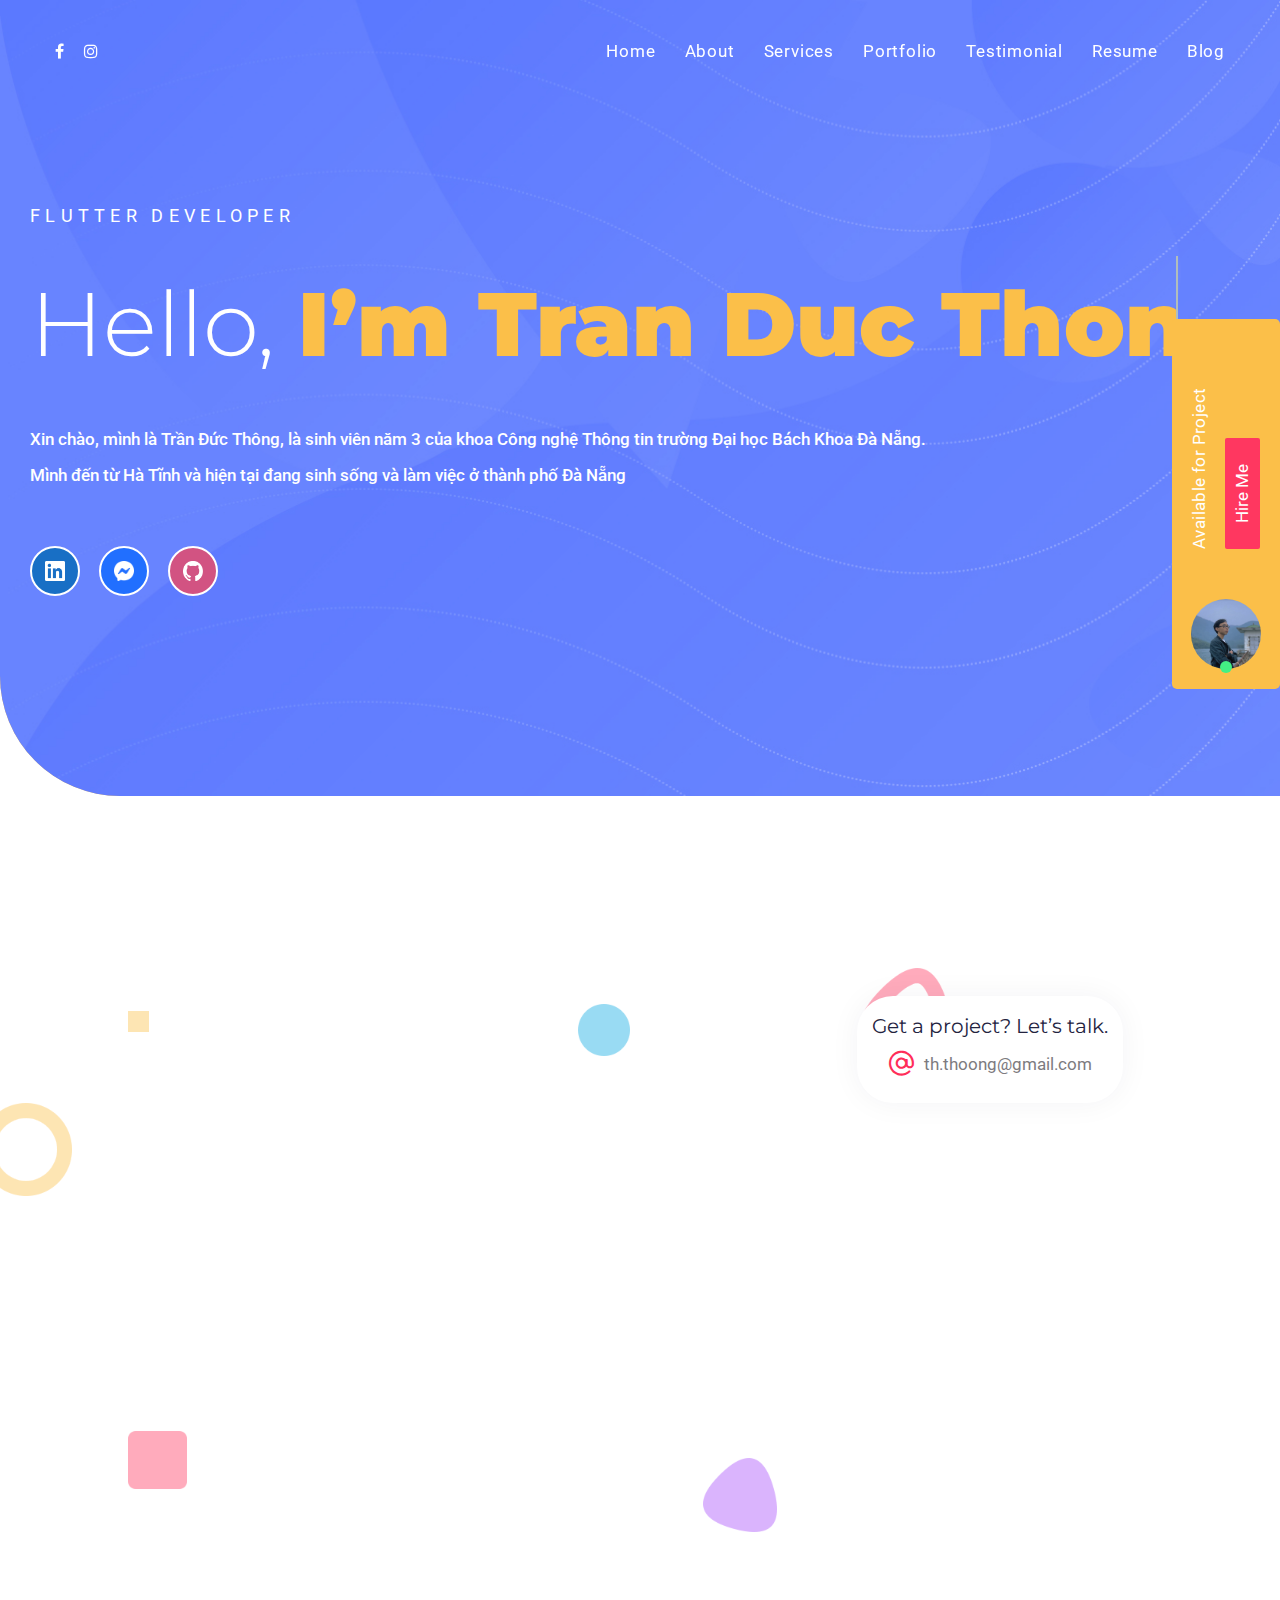
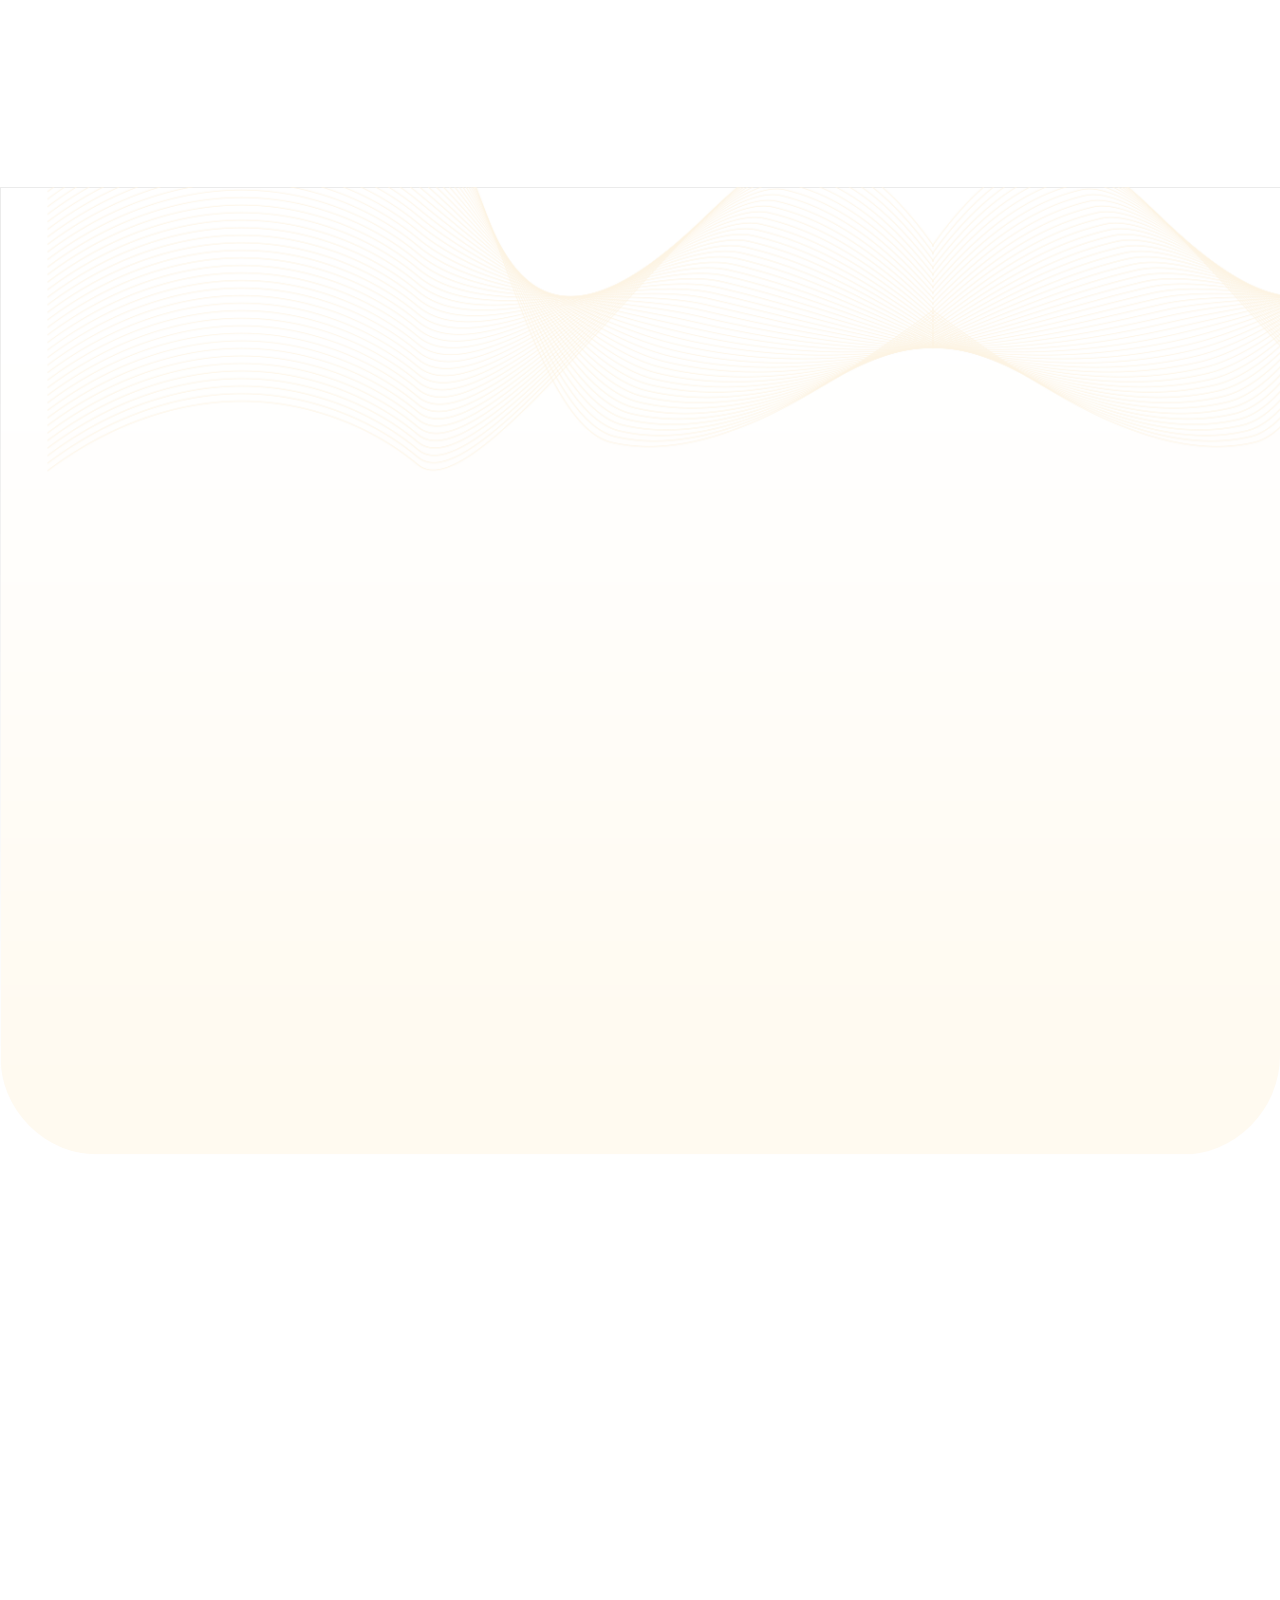
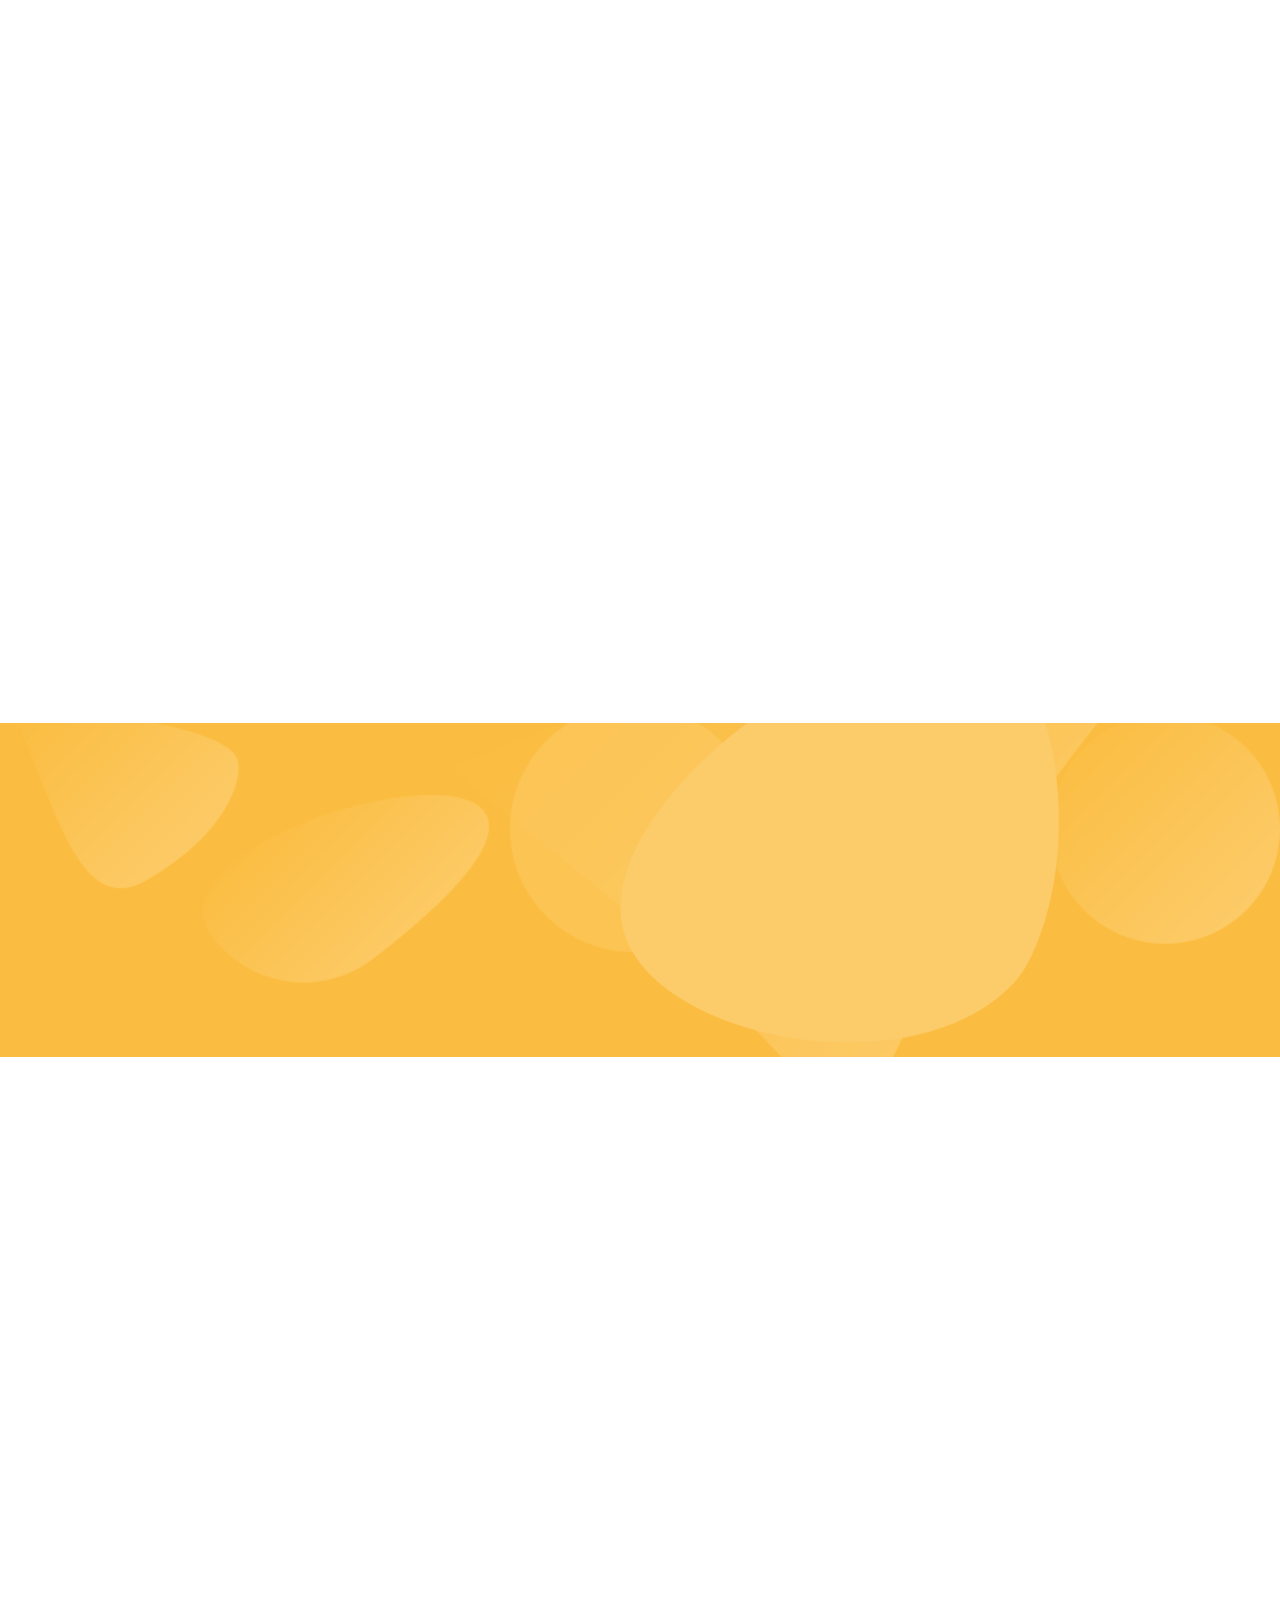
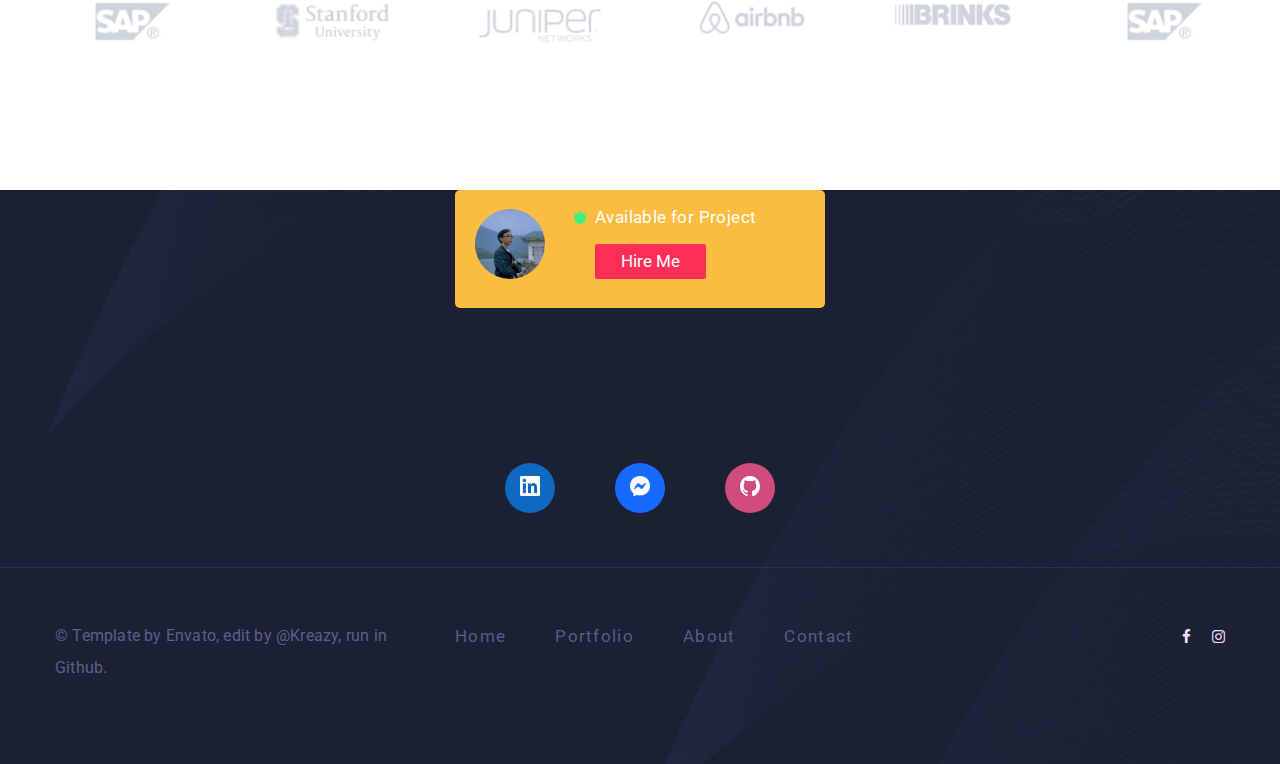
==== commit caa23038: "change something that i dont know" ====
--- a/index.html
+++ b/index.html
@@ -36,7 +36,6 @@
             <div class="flex-header d-flex justify-content-between align-items-center">
                 <div class="socials-list-hd s1 hv1">
                     <a href="https://www.facebook.com/ziippher/", target="blank"><i class="fa fa-facebook" aria-hidden="true"></i></a>
-                    <a href="#"><i class="fa fa-twitter" aria-hidden="true"></i></a>
                     <a href="https://www.instagram.com/kreazy.me/", target="blank"><i class="fa fa-instagram" aria-hidden="true"></i></a>
                 </div>
                 <div dir="rtl" class="btn-menu mobile-header__menu-button">
@@ -49,14 +48,8 @@
                     <div class="nav-wrap">
                         <nav id="mainnav" class="mainnav">
                             <ul class="menu ace-responsive-menu" data-menu-style="horizontal">
-                                <li><a href="#home" class="active">Home</a>
-                                    <ul class="sub-menu">
-                                        <li><a href="index.html">Home 1</a></li>
-                                        <li><a href="home2.html" class="active">Home 2</a></li>
-                                        <li><a href="home3.html">Home 3</a></li>
-                                        <li><a href="home4.html">Home 4</a></li>
-                                    </ul>
-                                </li>
+                                
+                                <li><a href="#home" class="click-model">Home</a></li>
                                 <li><a href="#about" class="click-model">About</a></li>
                                 <li><a href="#services" class="click-model">Services</a></li>
                                 <li><a href="#portfolio" class="click-model">Portfolio</a></li>
@@ -82,7 +75,7 @@
                     <div class="custom-container d-flex">
                         <div class="featured-post-left">
                             <div class="fl-btn btn-general btn-download-resume animate-element wow delay5 fadeZooming" data-wow-delay="0.3s">
-                                <a href="#" class="bg-white f-w500"><i class="fa fa-download" aria-hidden="true"></i>Download Resume</a>
+                                <a href="../images/section/github.png" class="bg-white f-w500"><i class="fa fa-download" aria-hidden="true"></i>Download Resume</a>
                             </div>
                         </div>
                         <div class="featured-post-right">
@@ -143,7 +136,7 @@
                                             <h2 class="title-section color-d12 mg-b41">Hi, I am here to help your next project!</h2>
                                             <div class="description">
                                                 <p class="lt-sp01">
-                                                    Hi, if you need  PSD template, landing page or Website design within a day? then you can tell me, I'm here to help you. I can design any kind of PSD template. Check my portfolio.
+                                                    Mình sinh ngày 04-02-2001, là 1 người khá dễ tính và cởi mở, có niềm đam mê với công nghệ và nhiếp ảnh. Mục tiêu tới đây của mình là sẽ được đi thực tập để học hỏi và trau dồi kinh nghiệm, xa hơn nữa là có thể tốt nghiệp và ra trường đúng hạn để có thể đi làm.
                                                 </p>
                                                 <p class="lt-sp01">
                                                     If you need  PSD template, landing page or Website design within a day? then you can tell me, I'm here to help you. I can design any kind of PSD template. Check my portfolio.
@@ -154,36 +147,7 @@
                                     </div>
                                     <div class="flat-spacer" data-desktop="0" data-mobile="50" data-smobile="50"></div>
                                     <div class="fact">
-                                        <!-- <div class="d-md-flex mg-b40">
-                                            <div class="col-left">
-                                                <div class="f-item color-s2 counter mg-f-item1">
-                                                    <div class="counter-box bg-s1 d-flex justify-content-center align-items-center">
-                                                        <div class="inner">
-                                                            <span class="numb-count" data-from="0" data-to="284" data-speed="2000" data-inviewport="yes">284</span>
-                                                            <p>Hapy Client</p>
-                                                        </div>
-                                                    </div>
-                                                </div>
-                                                 <div class="f-item color-s3 counter mg-f-item2">
-                                                    <div class="counter-box bg-s1 d-flex justify-content-center align-items-center">
-                                                        <div class="inner">
-                                                            <span class="numb-count" data-from="0" data-to="165" data-speed="2000" data-inviewport="yes">165</span>
-                                                            <p>Review</p>
-                                                        </div>
-                                                    </div>
-                                                </div>
-                                            </div>  
-                                            <div class="col-right">
-                                                <div class="f-item color-s4 counter mg-f-item3">
-                                                    <div class="counter-box bg-s1 d-flex justify-content-center align-items-center">
-                                                        <div class="inner">
-                                                            <span class="numb-count" data-from="0" data-to="379" data-speed="2000" data-inviewport="yes">379</span>
-                                                            <p>Project Complate</p>
-                                                        </div>
-                                                    </div>
-                                                </div>
-                                            </div>
-                                        </div> -->
+                                        
                                         <div class="btn-contact bg-s1 text-center">
                                             <h4 class="title color-d12">Get a project? Let’s talk.</h4>
                                             <a href="#" class="email color-s1 color-d14">th.thoong@gmail.com</a>
@@ -247,13 +211,13 @@
                                     <div class="col-lg-8">
                                         <div class="flat-title t1 animate-element wow delay5 fadeInLeft" data-wow-delay="0.5s">
                                             <h4 class="sub-title mg-b13">Educational qualification</h4>
-                                            <h2 class="title-section color-d12">Education & Experience</h2>
+                                            <h2 class="title-section color-d12">Học vấn và kinh nghiệm</h2>
                                         </div>
                                     </div>
                                     <div class="col-lg-4">
                                         <div class="flat-spacer" data-desktop="0" data-mobile="50" data-smobile="50"></div>
                                         <div class="fl-btn btn-general btn-hv-common animate-element wow delay5 fadeInRight" data-wow-delay="0.5s"> 
-                                            <a href="#" class="btn-inner f-w500 lt-sp1 border-corner2">Download Resume</a>
+                                            <a href="../Dolio/images/section/github.png" class="btn-inner f-w500 lt-sp1 border-corner2">Download Resume</a>
                                         </div>
                                     </div>
                                 </div>
@@ -265,7 +229,7 @@
                                                 <h3 class="f-info color-d3">Trường THPT Chuyên Đại học Vinh</h3>
                                                 <div class="s-info">Chuyên Hoá</div>
                                                 <p>
-                                                    User experience (UX) design is the process design teams use to create products. 
+                                                    Là ngôi trường cấp 3 từng theo học, nơi nuôi dưỡng ước mơ trở thành 1 lập trình viên
                                                 </p>
                                             </div>
                                         </div>
@@ -277,7 +241,7 @@
                                                     <h3 class="f-info color-d3">Trường Đại học Bách Khoa Đà Nẵng</h3>
                                                     <div class="s-info">Công nghệ Thông tin</div>
                                                     <p>
-                                                        User experience (UX) design is the process design teams use to create products. 
+                                                        Là ngôi trường hiện tại đang theo học, nơi xây dựng những kĩ năng và kiến thức về lập trình
                                                     </p>
                                                 </div>
                                             </div>
@@ -289,7 +253,7 @@
                                                 <h3 class="f-info color-d4">Google Developer Student Club - DUT</h3>
                                                 <div class="s-info">Marketing Designer</div>
                                                 <p>
-                                                    Làm Designer tại phòng ban Marketing của câu lạc bộ
+                                                    Làm Designer tại phòng ban Marketing của câu lạc bộ, tuy công việc chính là Designer nhưng mình đã học tập được nhiều kĩ năng và công nghệ mới
                                                 </p>
                                             </div>
                                         </div>
@@ -301,7 +265,7 @@
                                                     <h3 class="f-info color-d4">Upwork</h3>
                                                     <div class="s-info">Freelancer</div>
                                                     <p>
-                                                        User experience (UX) design is the process design teams use to create products. 
+                                                        Tuy có thể không liên quan nhiều đến công việc lập trình nhưng đã rèn luyện được nhiều kĩ năng như kĩ giao tiếp bằng tiếng Anh, deal giá... 
                                                     </p>
                                                 </div>
                                             </div>
@@ -378,29 +342,29 @@
                                             <div class="featured-post">
                                                 <img src="images/section/45.jpg" alt="images">
                                             </div>
-                                            <h3 class="name">Portfolio</h3>
+                                            <h3 class="name">Appbar Button</h3>
                                             <div class="full-view"><a href="#">Full view</a></div>
                                         </div>
                                         <div class="image-box-t1">
                                             <div class="featured-post">
                                                 <img src="images/section/27.jpg" alt="images">
                                             </div>
-                                            <h3 class="name">Portfolio</h3>
-                                            <div class="full-view"><a href="#">Full view</a></div>
+                                            <h3 class="name">Piano App</h3>
+                                            <div class="full-view"><a href="https://github.com/kreazyme/PianoApp", target="blank">Github</a></div>
                                         </div>
                                         <div class="image-box-t1">
                                             <div class="featured-post">
                                                 <img src="images/section/28.jpg" alt="images">
                                             </div>
-                                            <h3 class="name">Drop</h3>
-                                            <div class="full-view"><a href="#">Full view</a></div>
+                                            <h3 class="name">Firebase Message App</h3>
+                                            <div class="full-view"><a href="https://github.com/kreazyme/MessengerApp", target="blank">Github</a></div>
                                         </div>
                                         <div class="image-box-t1">
                                             <div class="featured-post">
                                                 <img src="images/section/46.jpg" alt="images">
                                             </div>
-                                            <h3 class="name">design dive</h3>
-                                            <div class="full-view"><a href="#">Full view</a></div>
+                                            <h3 class="name">Tips-Calculation</h3>
+                                            <div class="full-view"><a href="https://github.com/kreazyme/Tips-Calculation", target="blank">Github</a></div>
                                         </div>
                                     </div>
                                 </div>
@@ -515,7 +479,7 @@
                                     <div class="row">
                                         <div class="col-lg-4">
                                             <div class="copyright lt-sp02">
-                                               © Roy Design, 2020 All rights reserved.
+                                               © Template by Envato, edit by @Kreazy, run in Github.
                                             </div>
                                         </div>
                                         <div class="col-lg-6">
@@ -529,7 +493,6 @@
                                         <div class="col-lg-2">
                                             <div class="socials-list color-s1">
                                                 <a href="https://www.facebook.com/ziippher/" target="blank"><i class="fa fa-facebook" aria-hidden="true"></i></a>
-                                               
                                                 <a href="#"><i class="fa fa-instagram" aria-hidden="true"></i></a>
                                             </div>
                                         </div>
--- a/stylesheet/style.css
+++ b/stylesheet/style.css
@@ -32,7 +32,7 @@
 
 
 @import url('https://fonts.googleapis.com/css2?family=Roboto:ital,wght@0,100;0,300;0,400;0,500;0,700;0,900;1,100;1,300;1,400;1,500;1,700;1,900');
-@import url('https://fonts.googleapis.com/css2?family=Archivo+Black');
+@import url('https://fonts.googleapis.com/css2?family=Montserrat');
 @import url('https://fonts.googleapis.com/css2?family=Playball');
 @import url('https://fonts.googleapis.com/css2?family=Muli:ital,wght@0,200;0,300;0,400;0,500;0,600;0,700;0,800;0,900;1,200;1,300;1,400;1,500;1,600;1,700;1,800;1,900');
 @import url('font-awesome.css');
@@ -1127,7 +1127,7 @@
 .banner-section .content-text .title {
     font-size: 90px;
     line-height: 100px;
-    font-family: 'Archivo Black', sans-serif;
+    font-family: 'Montserrat', sans-serif;
 }
 .banner-section .content-text p {
     font-size: 17px;
@@ -1405,7 +1405,7 @@
     line-height: 244.96px;
     color: #ff2e59;
     text-align: center;
-    font-family: 'Archivo Black', sans-serif;
+    font-family: 'Montserrat', sans-serif;
     opacity: 0.1;
     filter: alpha(opacity=0.1);
     -moz-opacity: 0.1;
@@ -1479,7 +1479,7 @@
     line-height: 1.5;
     transform: rotate(-90deg);
     margin-left: -75px;
-    font-family: 'Archivo Black', sans-serif;
+    font-family: 'Montserrat', sans-serif;
 }
 .testimonial.t2 .col-left {
     width: 40%;
@@ -1634,7 +1634,7 @@
 .fact .btn-contact .title { 
     font-size: 20px;
     margin-bottom: 10px;
-    font-family: 'Archivo Black', sans-serif;
+    font-family: 'Montserrat', sans-serif;
 }
 .fact .btn-contact .email {
     font-size: 17px;
@@ -1678,7 +1678,7 @@
 }
 .f-item .inner .numb-count {
     font-size: 20px;
-    font-family: 'Archivo Black', sans-serif;
+    font-family: 'Montserrat', sans-serif;
 }
 .f-item.color-s1 .inner .numb-count {
     color: #3b4250;
@@ -1726,7 +1726,7 @@
     line-height: 1.5;
     transform: rotate(-90deg);
     color: #fdc75c;
-    font-family: 'Archivo Black', sans-serif;
+    font-family: 'Montserrat', sans-serif;
 }
 .flat-case-study.s1 .col-left {
     width: 54%;
@@ -2097,7 +2097,7 @@
 }
 .get-project .title {
     font-size: 50px;
-    font-family: 'Archivo Black', sans-serif;
+    font-family: 'Montserrat', sans-serif;
 }
 .get-project .featured-post {
     left: 7px;
@@ -2231,7 +2231,7 @@
     margin: 0 28px;
 }
 #footer-widget .widget-title {
-    font-family: 'Archivo Black', sans-serif;
+    font-family: 'Montserrat', sans-serif;
 }
 #footer-widget .widget-title.larger {
     font-size: 50px;
@@ -2434,7 +2434,7 @@
     font-size: 24px;
     color: #23233f;
     padding-left: 35px;
-    font-family: 'Archivo Black', sans-serif;
+    font-family: 'Montserrat', sans-serif;
 }
 .about-me.t2 .flat-title .email:before {
     content: "\e903";
@@ -2536,7 +2536,7 @@
 }
 .breadcrumbs-wrap .title {
     font-size: 90px;
-    font-family: 'Archivo Black', sans-serif;
+    font-family: 'Montserrat', sans-serif;
     -moz-background-clip: padding;
     -webkit-background-clip: padding;
     background-clip: padding-box;
@@ -2805,7 +2805,7 @@
     display: inline-block;
     background-color: #ff2e59;
     padding: 3px 50px 7px 50px;
-    font-family: 'Archivo Black', sans-serif;
+    font-family: 'Montserrat', sans-serif;
 }
 .blog {
     padding: 201px 0 120px 0;
--- a/stylesheet/shortcodes.css
+++ b/stylesheet/shortcodes.css
@@ -79,7 +79,7 @@
 .flat-title .title-section {
     font-size: 50px;
     line-height: 60px;
-    font-family: 'Archivo Black', sans-serif;
+    font-family: 'Montserrat', sans-serif;
 }
 
 /* site-list
@@ -110,7 +110,7 @@
     animation-direction: alternate;
 }
 .site-list .bg-s1 {
-    background-color: #1da1f2;
+    background-color: #0E69C3;
 }
 .site-list .bg-s2 {
     background-color: #1769ff;
@@ -269,7 +269,7 @@
 }
 .iconbox-s1 .ct-is .title a {
     font-size: 24px;
-    font-family: 'Archivo Black', sans-serif;
+    font-family: 'Montserrat', sans-serif;
 }
 .mgl-iconbox-s1 {
     margin-left: -14px;
@@ -279,7 +279,7 @@
 }
 .iconbox-s2 .title a {
     font-size: 24px;
-    font-family: 'Archivo Black', sans-serif;
+    font-family: 'Montserrat', sans-serif;
 }
 .iconbox-s2-t1 {
     padding: 50px 41px 48px 50px;
@@ -460,7 +460,7 @@
 .image-link .portfolio-template-link a {
     font-size: 30px;
     position: relative;
-    font-family: 'Archivo Black', sans-serif;
+    font-family: 'Montserrat', sans-serif;
 }
 .image-link .portfolio-template-link a:after {
     content: '';
--- a/stylesheet/mobile-menu.css
+++ b/stylesheet/mobile-menu.css
@@ -310,7 +310,7 @@
     margin: auto;
     font-size: 17px;
     color: #102039;
-    font-family: "Archivo Black", sans-serif;
+    font-family: "Montserrat", sans-serif;
 }
 .mobile-menu__panel-body {
     -ms-flex-positive: 1;
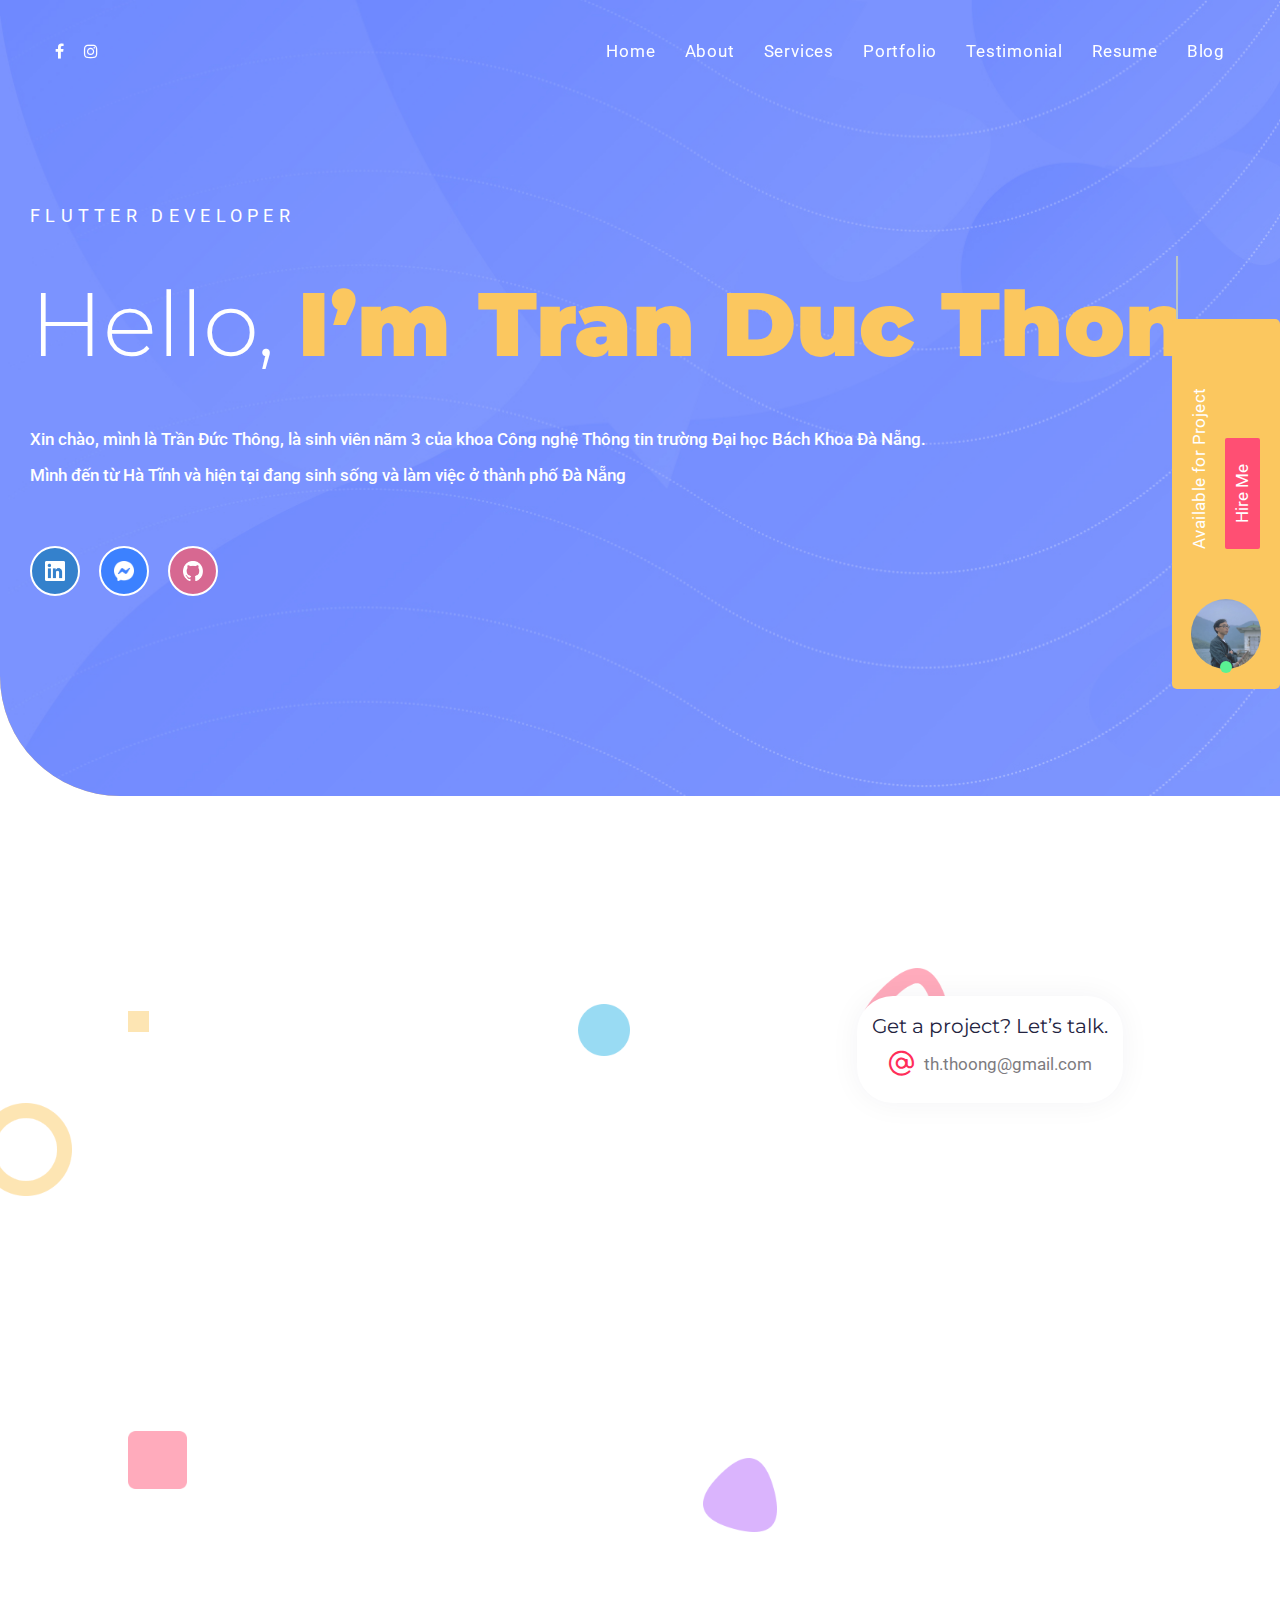
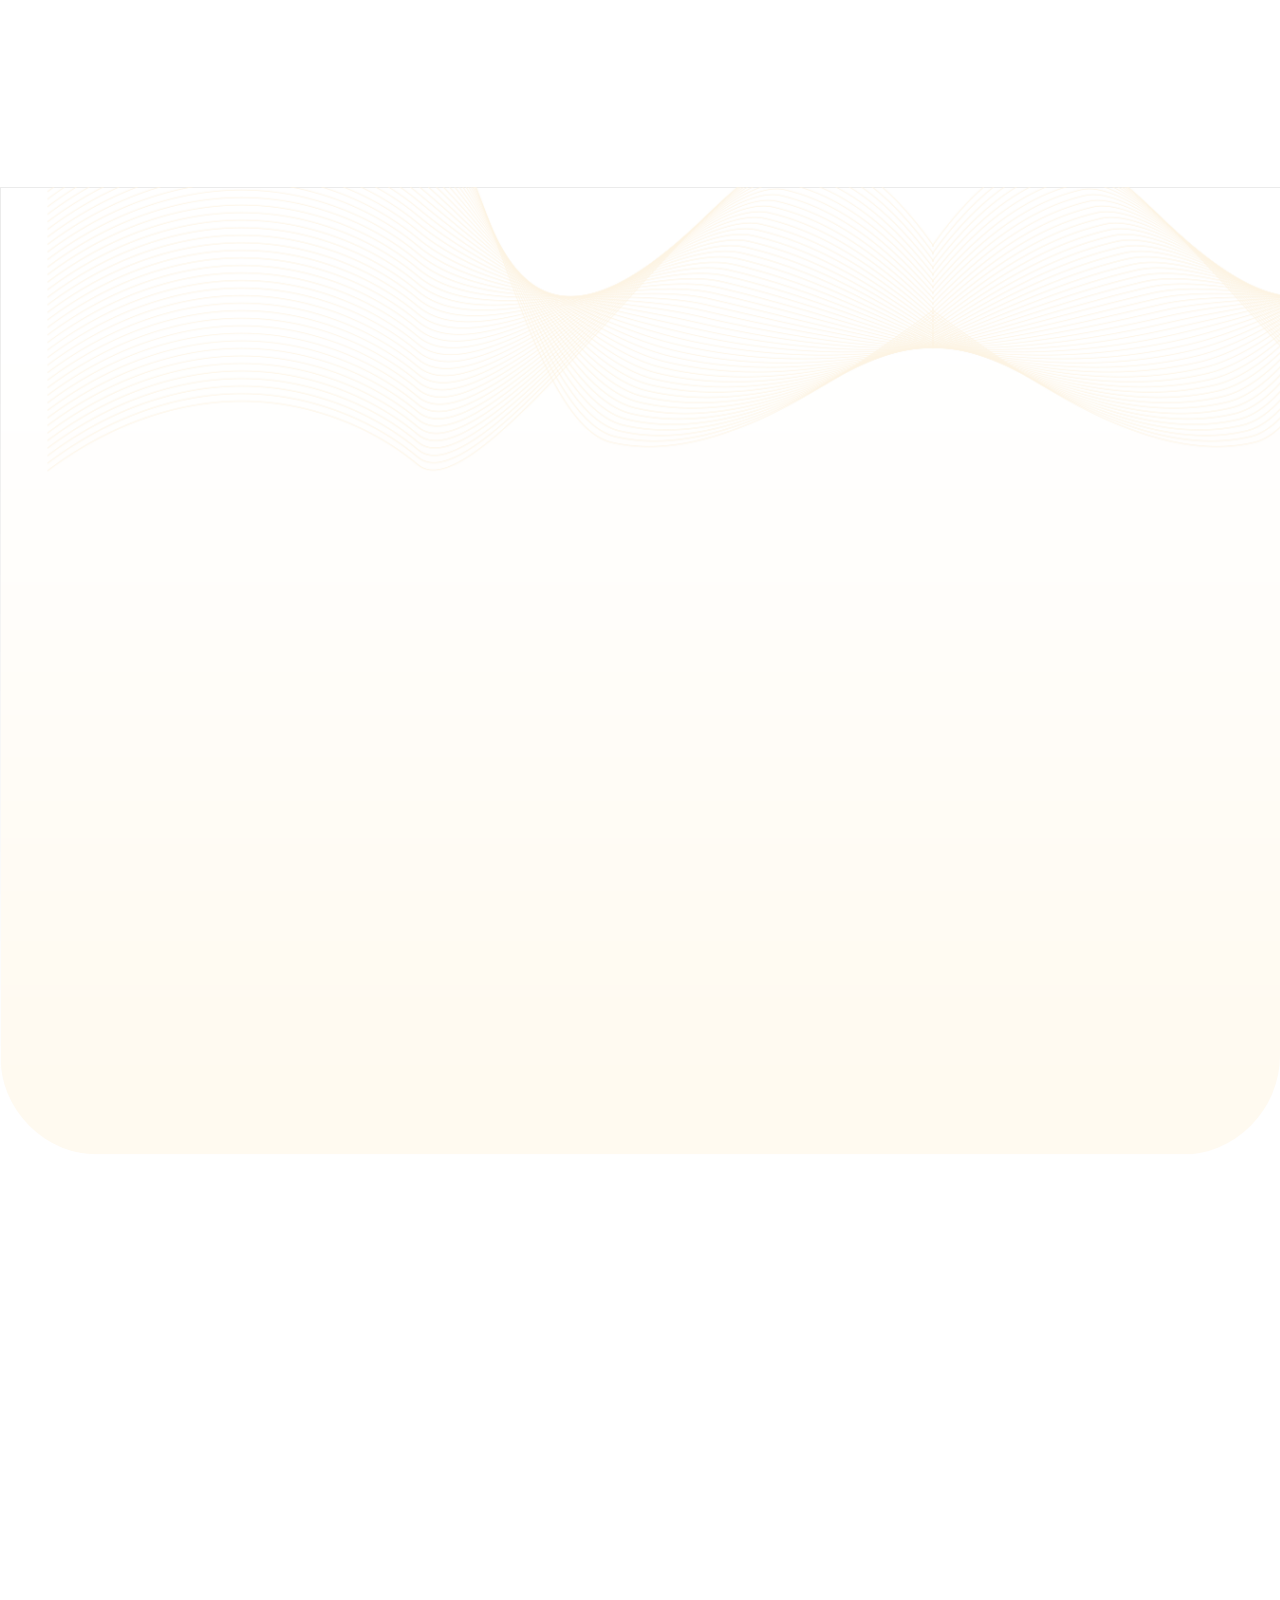
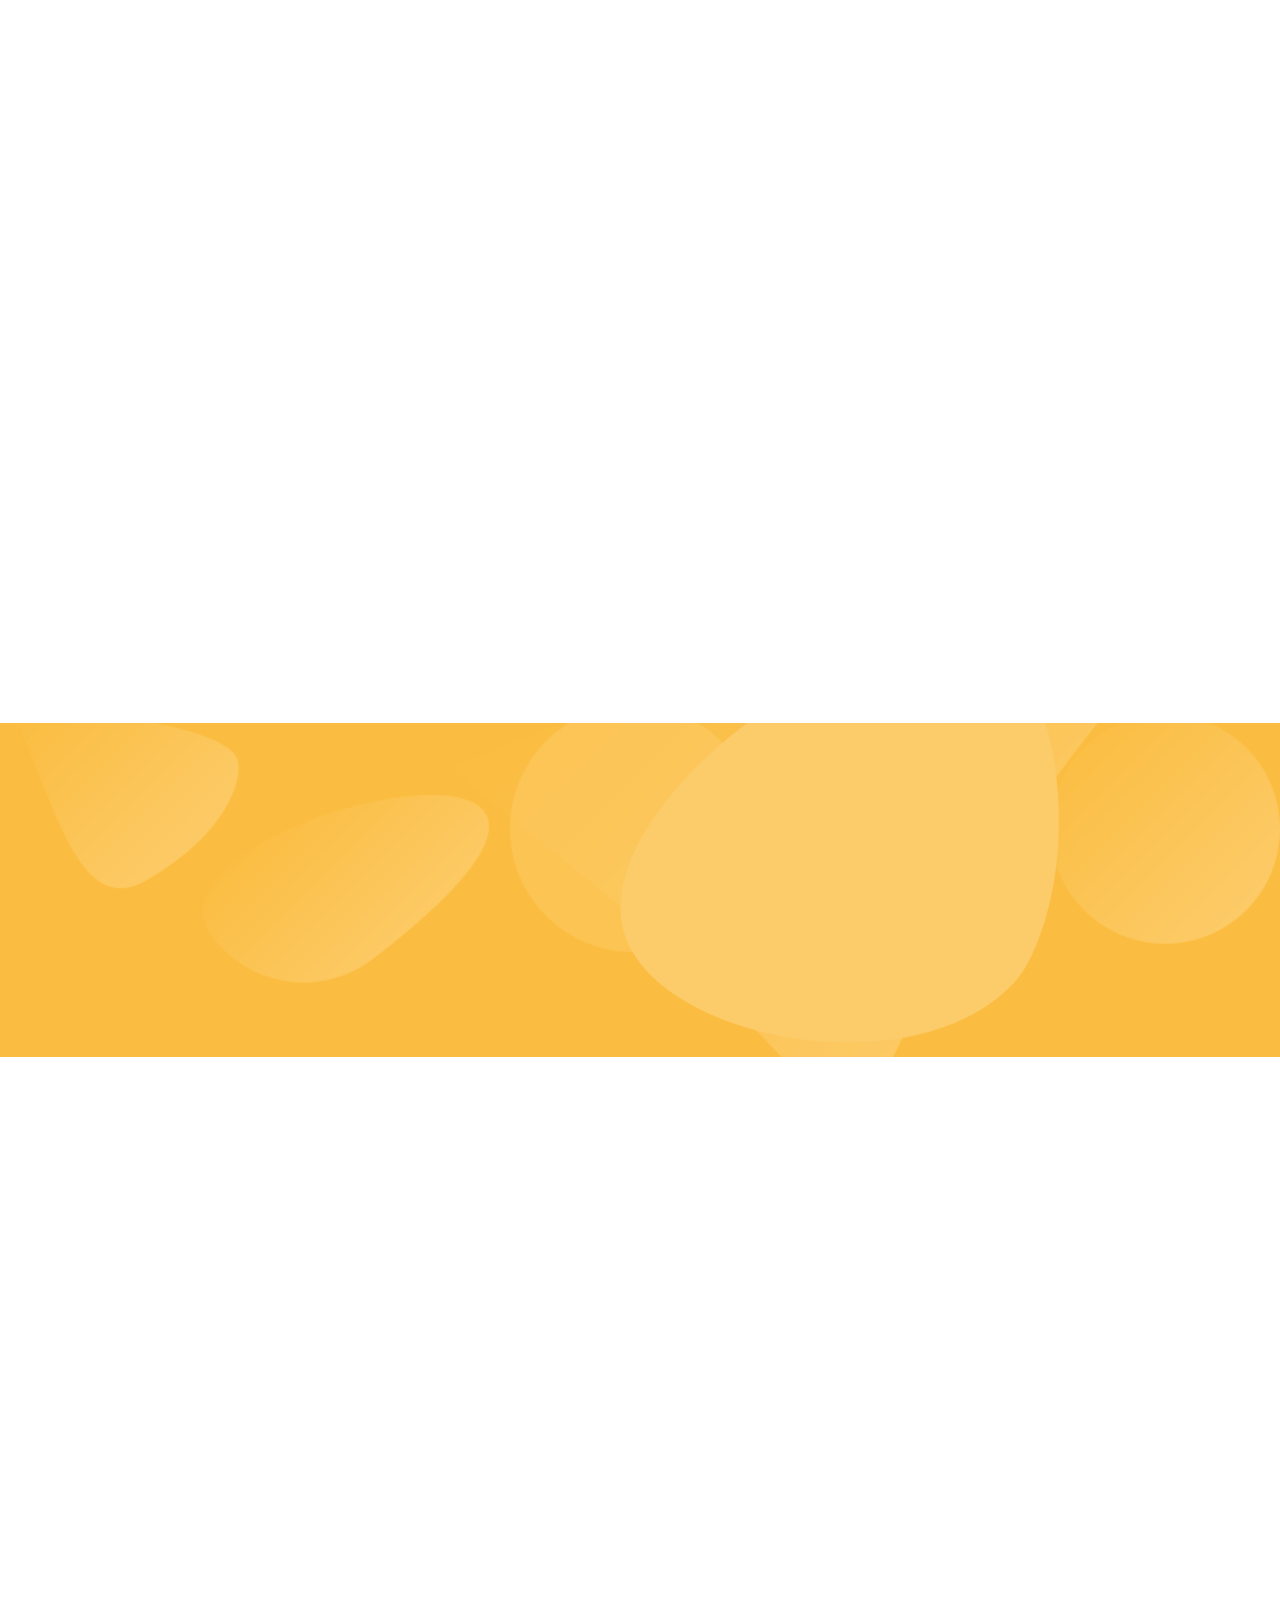
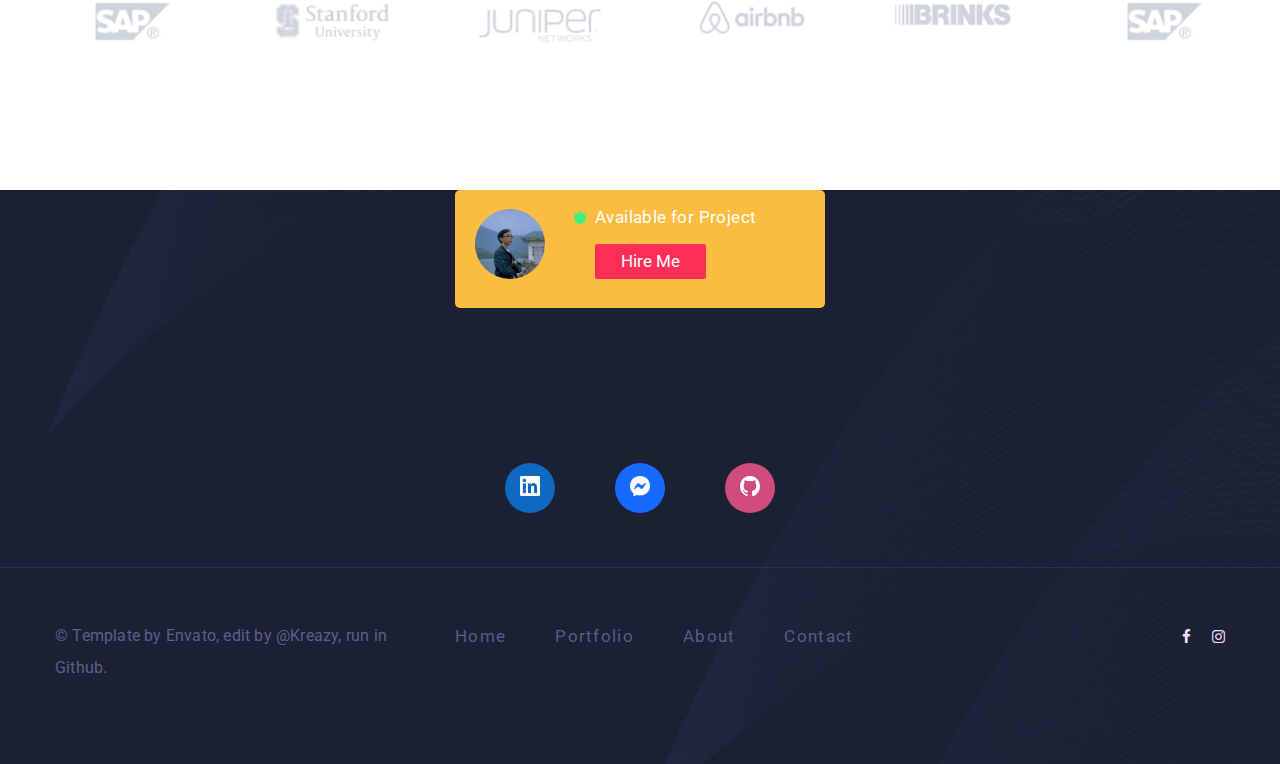
==== commit fc7fe5f6: "change something that i dont know" ====
--- a/index.html
+++ b/index.html
@@ -2,7 +2,7 @@
 <html lang="zxx">
 <head>
     <meta charset="UTF-8">
-    <title>Dolio</title>
+    <title>Kreazy's Resume</title>
 
     <!-- Mobile Specific Metas-->
     <meta name="viewport" content="width=device-width, initial-scale=1, maximum-scale=1">
@@ -23,7 +23,7 @@
     <link rel="stylesheet" href="stylesheet/responsive.css">
     <link rel="stylesheet" href="stylesheet/mobile-menu.css">
 
-    <link href="icon/favicon.ico" rel="shortcut icon">
+    <link href="icon/Circle_K_logo.svg" rel="shortcut icon">
 </head>
 
 <body class="body-copyright-light fixed counter-scroll has-one-page">
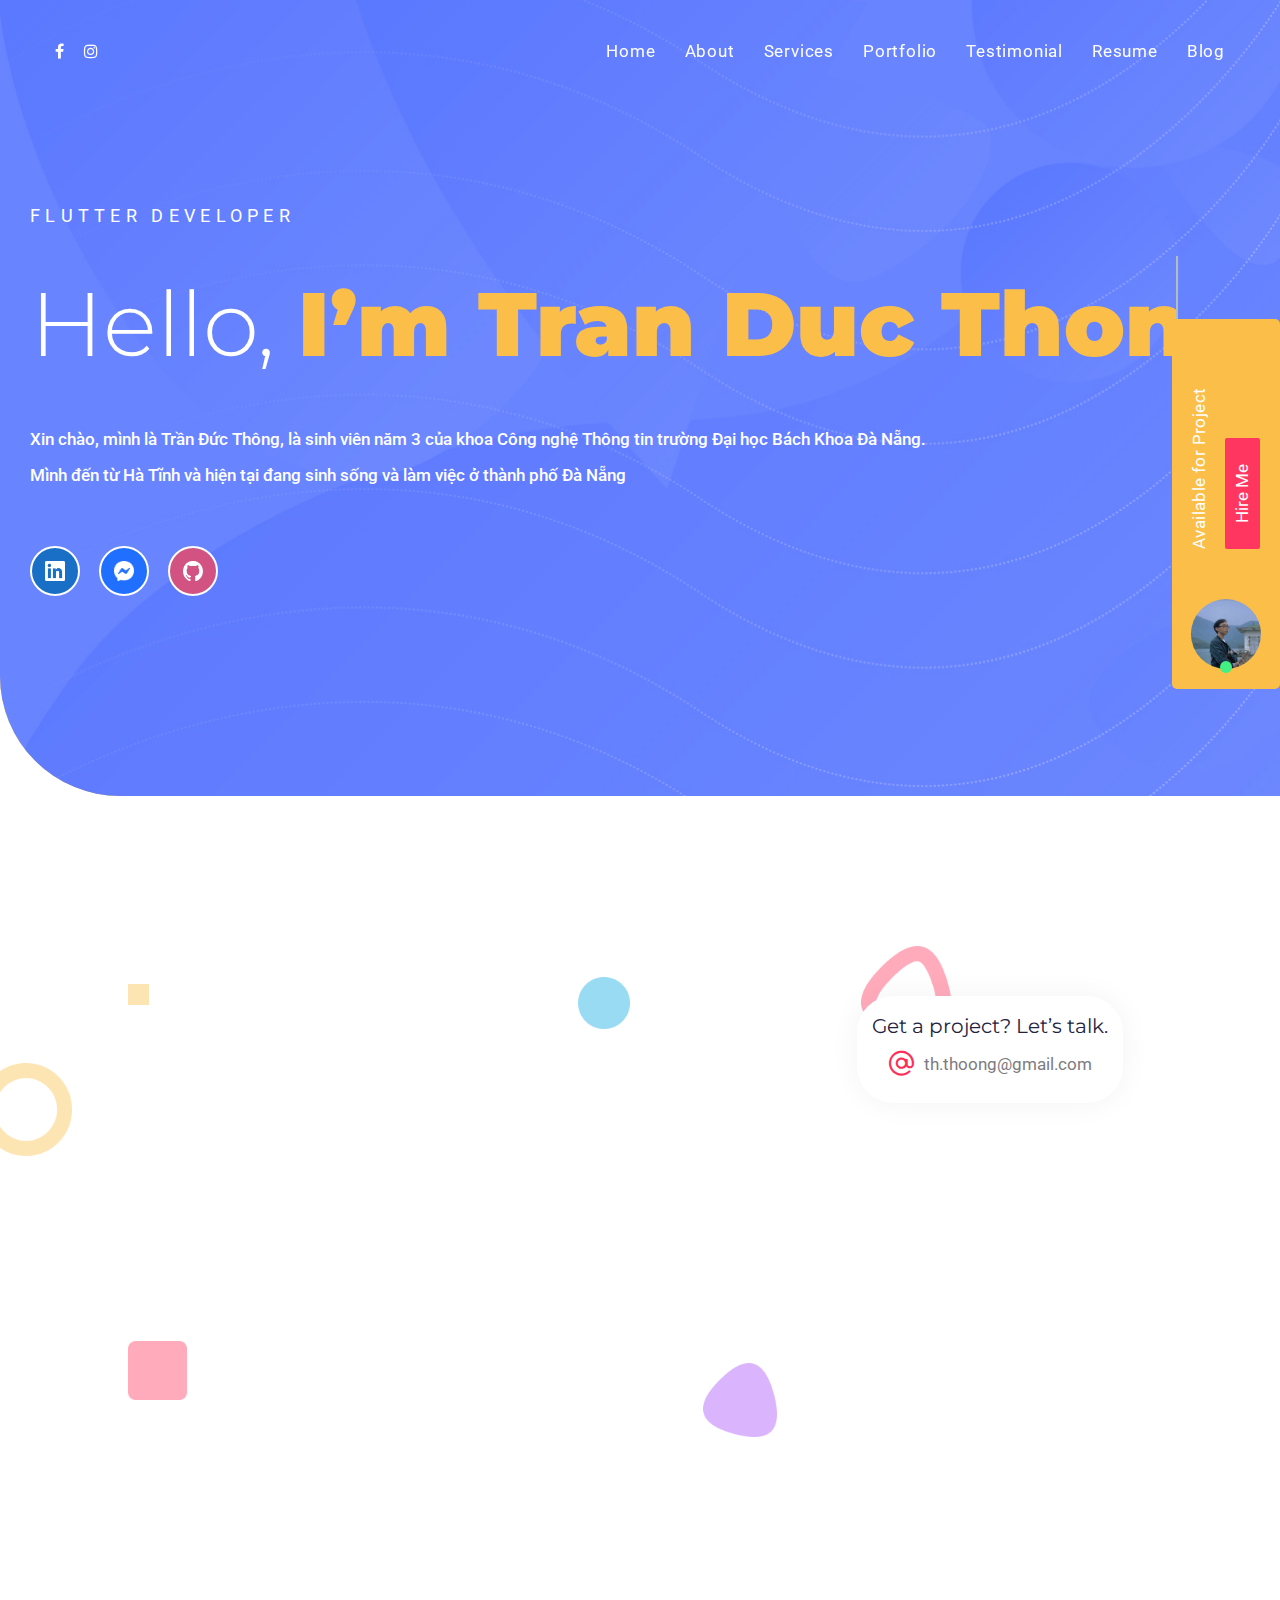
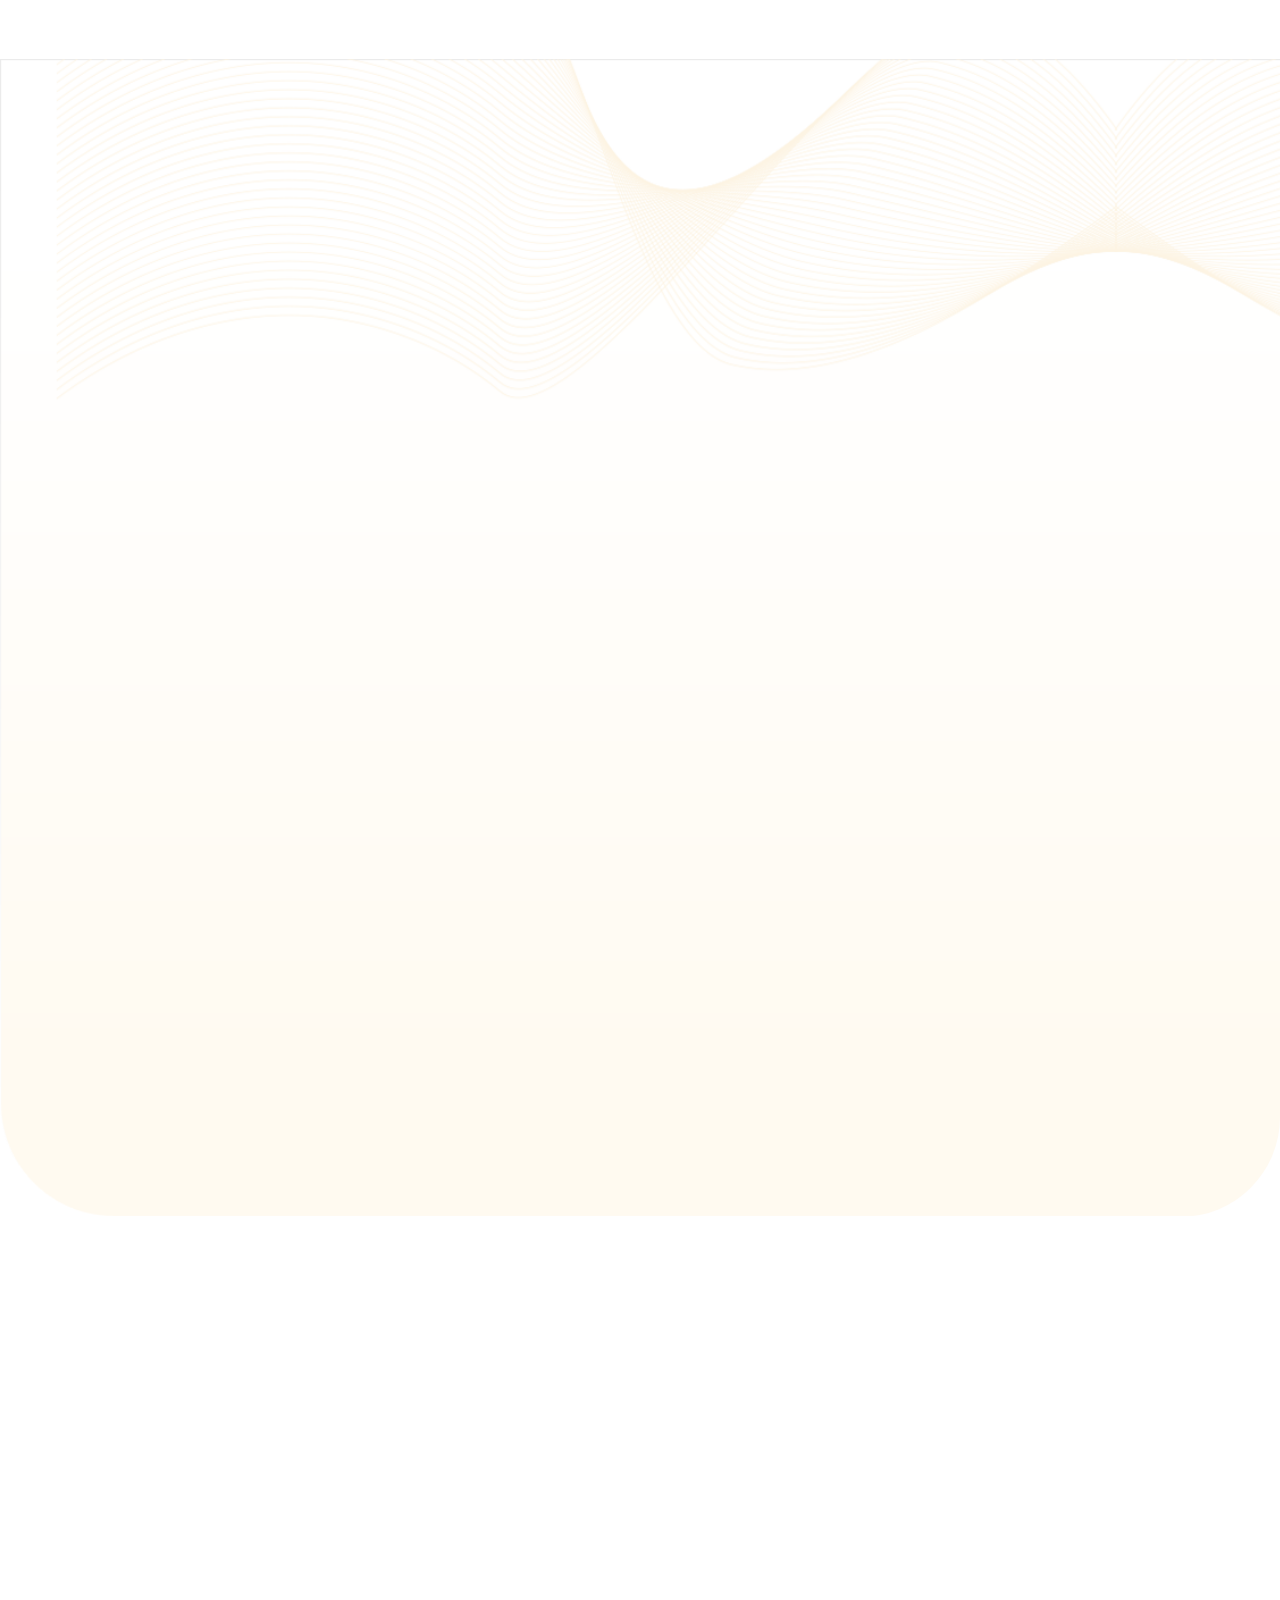
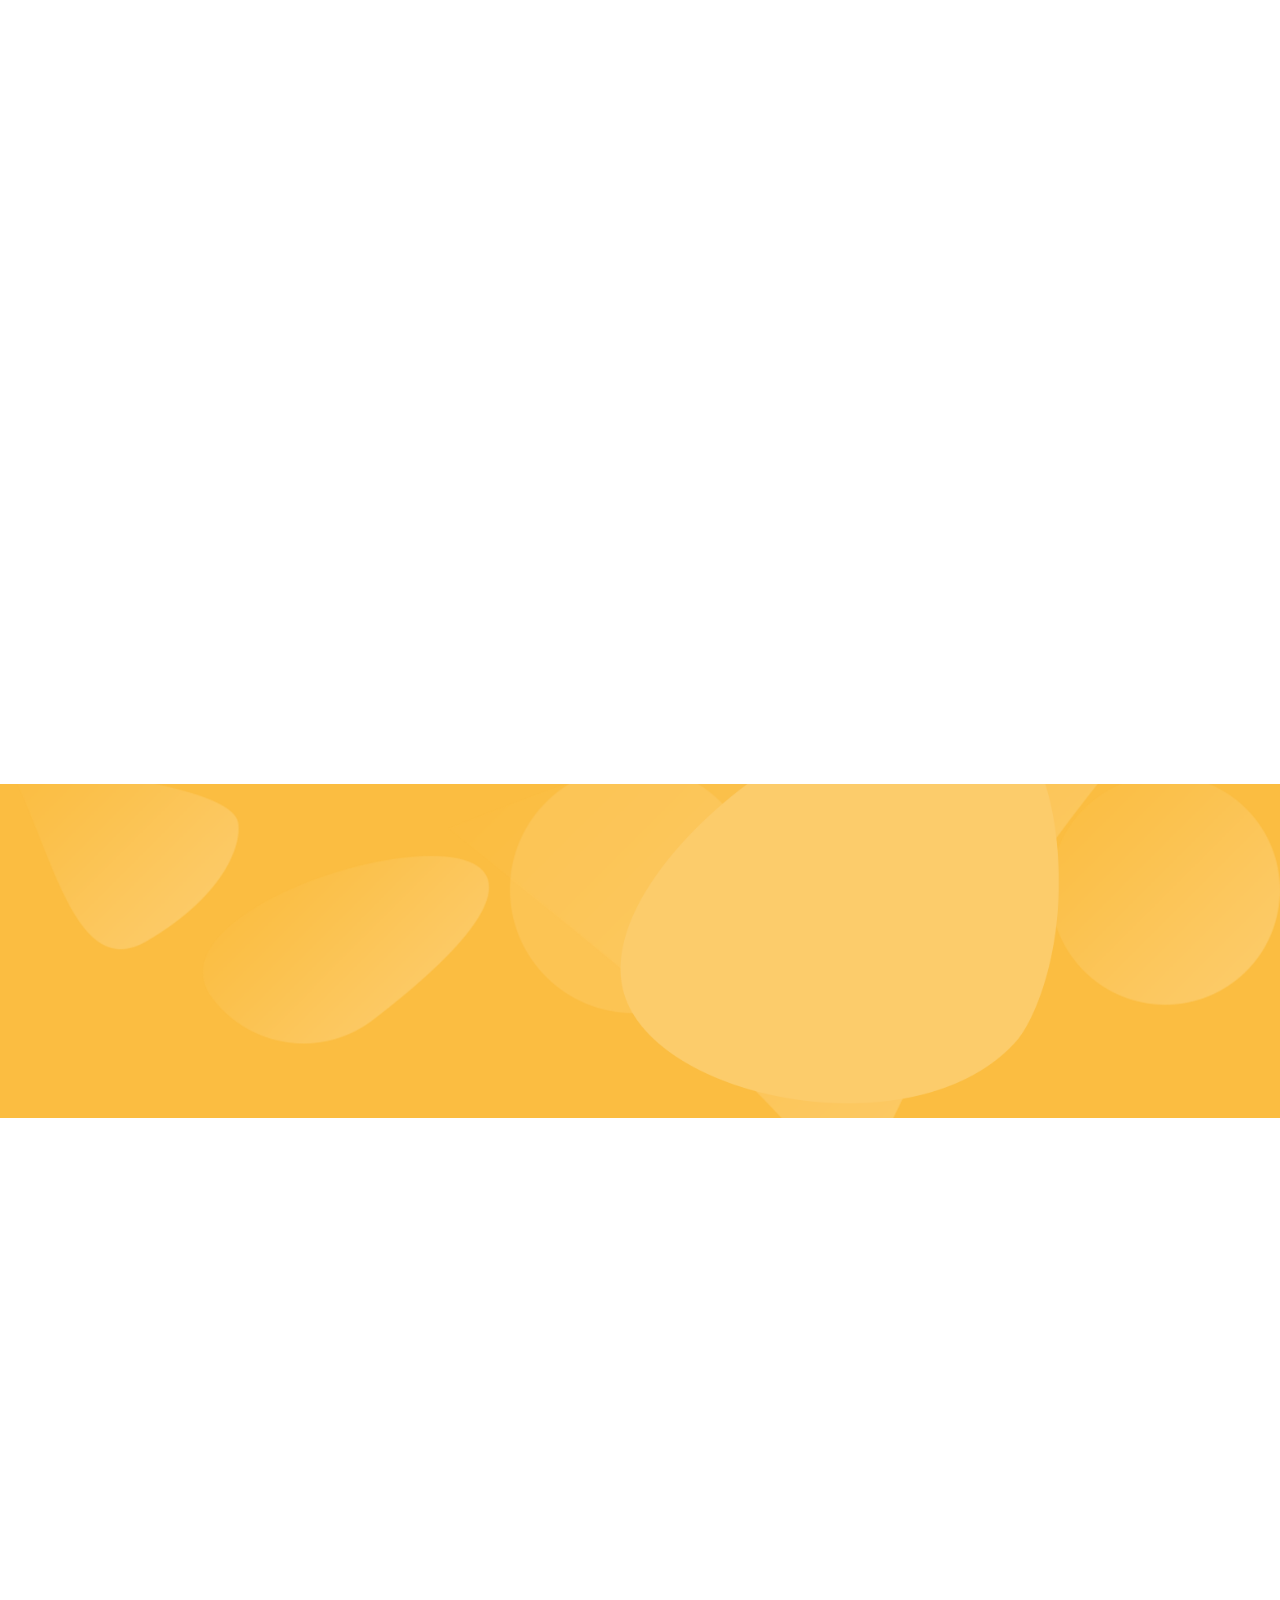
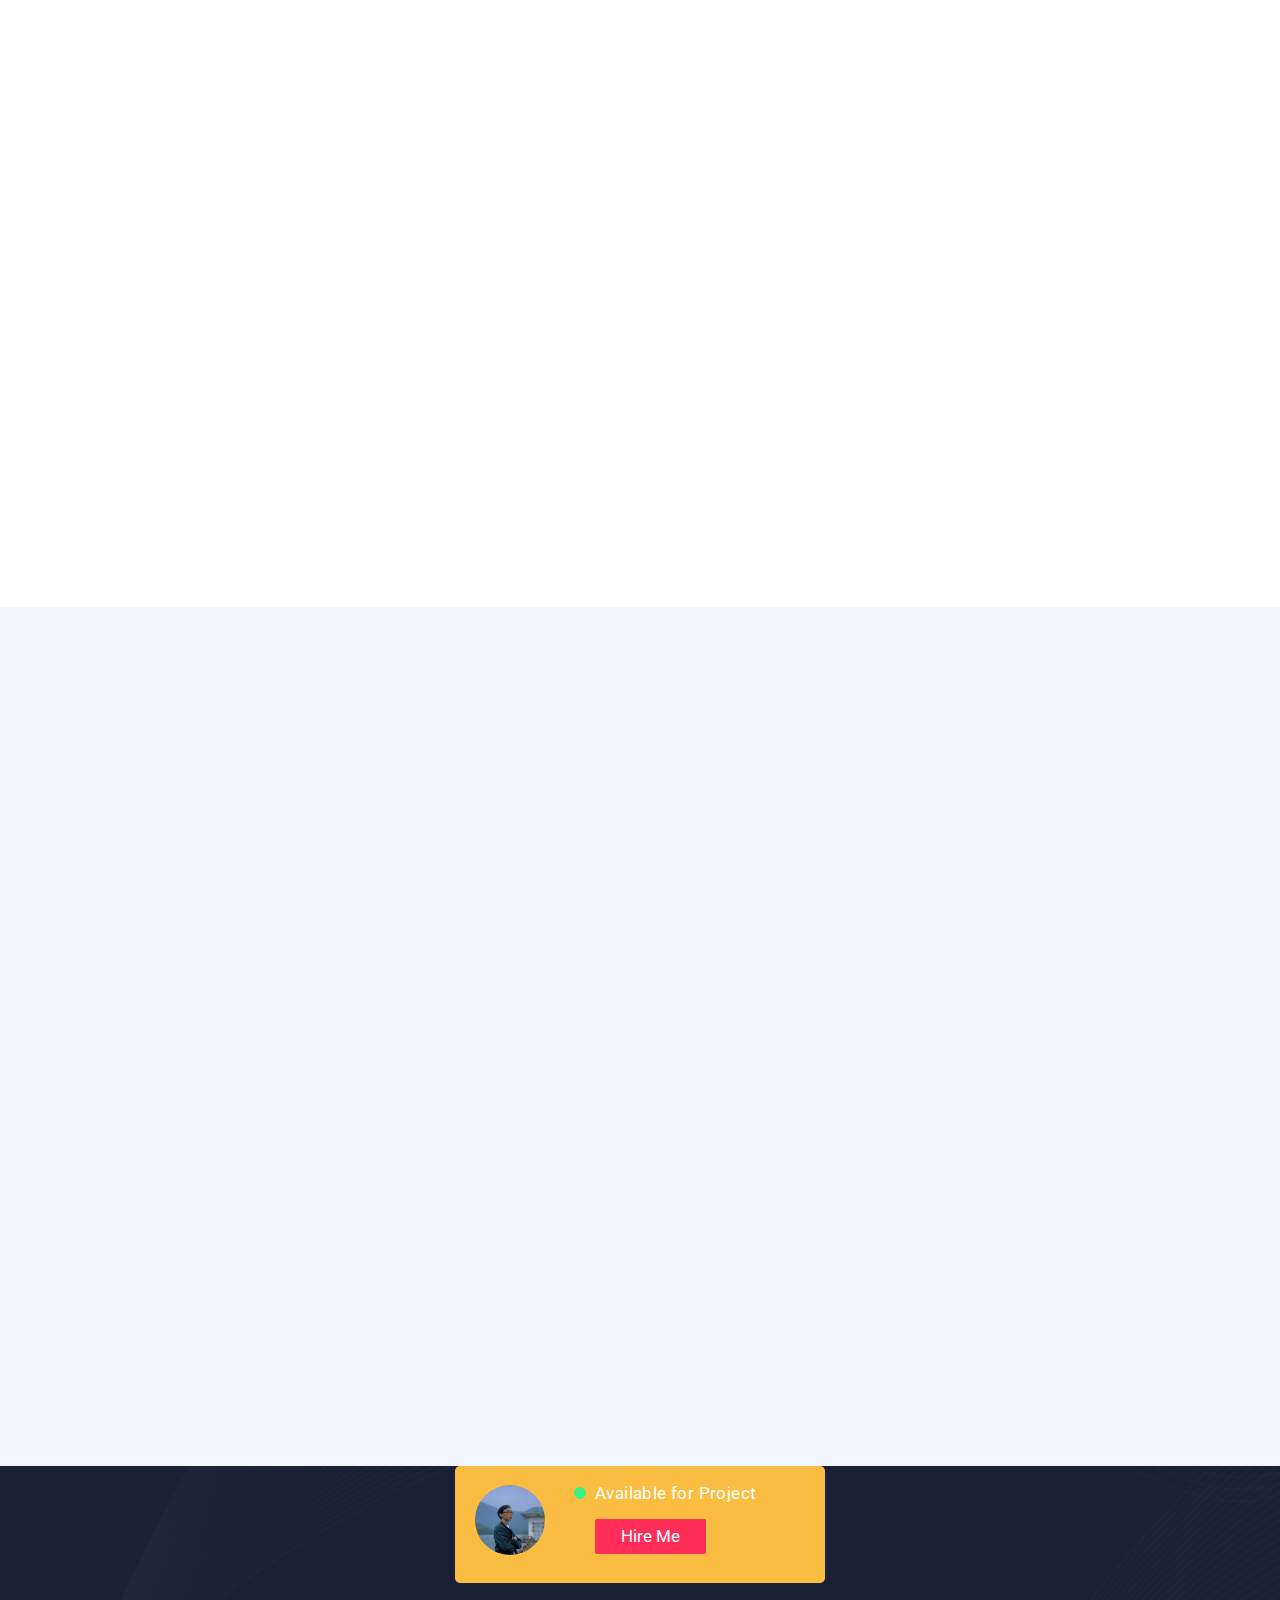
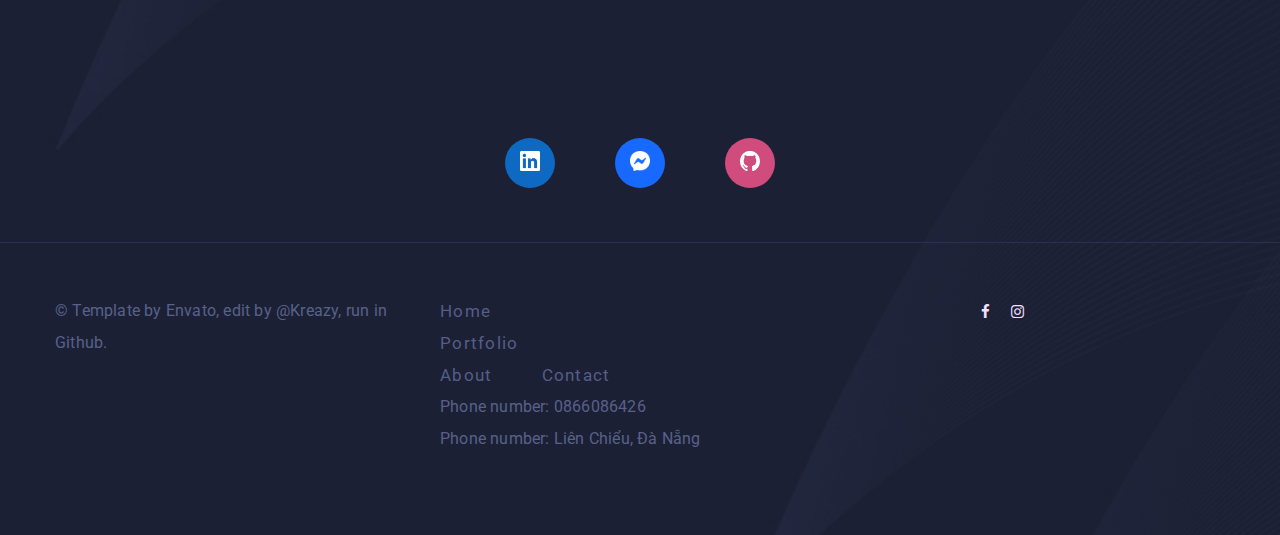
==== commit 6c593bc0: "edit some change" ====
--- a/index.html
+++ b/index.html
@@ -139,7 +139,7 @@
                                                     Mình sinh ngày 04-02-2001, là 1 người khá dễ tính và cởi mở, có niềm đam mê với công nghệ và nhiếp ảnh. Mục tiêu tới đây của mình là sẽ được đi thực tập để học hỏi và trau dồi kinh nghiệm, xa hơn nữa là có thể tốt nghiệp và ra trường đúng hạn để có thể đi làm.
                                                 </p>
                                                 <p class="lt-sp01">
-                                                    If you need  PSD template, landing page or Website design within a day? then you can tell me, I'm here to help you. I can design any kind of PSD template. Check my portfolio.
+                                                    
                                                 </p>
                                             </div>
                                             <h3 class="email position-relative">th.thoong@gmail.com</h3>
@@ -172,17 +172,17 @@
                                 <div class="row">
                                     <div class="col-lg-4 col-12 animate-element wow delay5 fadeInUp" data-wow-delay="0.5s">
                                         <div class="iconbox-s2 iconbox-s2-t1 bg-white">
-                                            <div class="featured-post mg-b43"><img src="images/section/android.webp" width="100" alt="images"></div>
+                                            <div class="featured-post mg-b43"><img src="images/section/dash.png",height="100"   alt="images"></div>
                                             <h3 class="title mg-b21"><a href="#">Flutter Developer</a></h3>
                                             <p>
-                                                Sử dụng căn bản các Widget của Flutter, đã từng làm việc với các chức năng chính của Firebase, API,...
+                                                Sử dụngcác Widget của Flutter, đã từng làm việc với các chức năng chính của ListView, Firebase, API,...
                                             </p>
                                         </div>
                                     </div>
                                     <div class="col-lg-4 col-12 animate-element wow delay5 fadeInUp" data-wow-delay="0.8s">
                                         <div class="iconbox-s2 iconbox-s2-t1 bg-white active">
-                                            <div class="featured-post mg-b43"><img src="images/section/dash.png", width="100" alt="images"></div>
-                                            <h3 class="title mg-b21"><a href="#">Android Native</a></h3>
+                                            <div class="featured-post mg-b43"><img src="images/section/android.webp",height = "50" alt="images"></div>
+                                            <h3 class="title mg-b21"><a href="#">Android Native</a></h3>    
                                             <p>
                                                 Làm việc với RecyclerView, Fragment và bắt đầu tìm hiểu về Jetpack Compose
                                             </p>
@@ -217,7 +217,7 @@
                                     <div class="col-lg-4">
                                         <div class="flat-spacer" data-desktop="0" data-mobile="50" data-smobile="50"></div>
                                         <div class="fl-btn btn-general btn-hv-common animate-element wow delay5 fadeInRight" data-wow-delay="0.5s"> 
-                                            <a href="../Dolio/images/section/github.png" class="btn-inner f-w500 lt-sp1 border-corner2">Download Resume</a>
+                                            <a href="../Dolio/images/section/Tran_Duc_Thong_Intern_Flutter.pdf" class="btn-inner f-w500 lt-sp1 border-corner2">Download Resume</a>
                                         </div>
                                     </div>
                                 </div>
@@ -322,7 +322,7 @@
                                             <h4 class="sub-title mg-b13">Portfolio</h4>
                                             <h2 class="title-section color-d12 mg-b20">Few selected works.</h2>
                                             <p>
-                                                I'm a professional UX designer with 4 years of experience. My main focus <br>is on listening and understanding your users.
+                                                Mục tiêu sắp tới của mình là có thể tìm được môi trường thực tập phù hợp để phát triển và học hỏi kinh nghiệm, xa hơn nữa là đủ kiến thức để có thể ra trường đúng hạn
                                             </p>
                                         </div>
                                     </div>
@@ -437,7 +437,7 @@
 
                 <div id="c_contact" class="tf-modalbox-wrapper">
                     <div class="tf-modal-content modal-content-footer justify-content-end">
-                        <section class="sponsor s2">
+                        <!-- <section class="sponsor s2">
                             <div class="container">
                                 <div class="flat-carousel-box data-effect clearfix" data-gap="68" data-column="6" data-column2="4" data-column3="4" data-column4="2" data-column5="2" data-dots="false" data-auto="false" data-nav="false" data-loop="true">
                                     <div class="owl-carousel">
@@ -450,7 +450,7 @@
                                     </div>
                                 </div>
                             </div>
-                        </section><!-- sponsor -->
+                        </section>sponsor -->
                     
 
                         <footer id="footer" class="footer footer-s1">
@@ -482,13 +482,25 @@
                                                © Template by Envato, edit by @Kreazy, run in Github.
                                             </div>
                                         </div>
-                                        <div class="col-lg-6">
-                                            <ul class="widget-nav-menu color-s1">
-                                                <li><a href="#">Home</a></li>
-                                                <li><a href="#">Portfolio</a></li>
-                                                <li><a href="#">About</a></li>
-                                                <li><a href="#">Contact</a></li>
-                                            </ul>
+                                        <div class="column">
+                                            
+                                        <div class="row">
+                                            <div class="col-lg-6">
+                                                <ul class="widget-nav-menu color-s1">
+                                                    <li><a href="#">Home</a></li>
+                                                    <li><a href="#">Portfolio</a></li>
+                                                    <li><a href="#">About</a></li>
+                                                    <li><a href="#">Contact</a></li>
+                                                </ul>
+                                            </div>
+                                        </div>
+                                        
+                                        <div class="copyright lt-sp02">
+                                            Phone number: 0866086426
+                                            <br>
+                                            
+                                            Phone number: Liên Chiểu, Đà Nẵng
+                                         </div>
                                         </div>
                                         <div class="col-lg-2">
                                             <div class="socials-list color-s1">
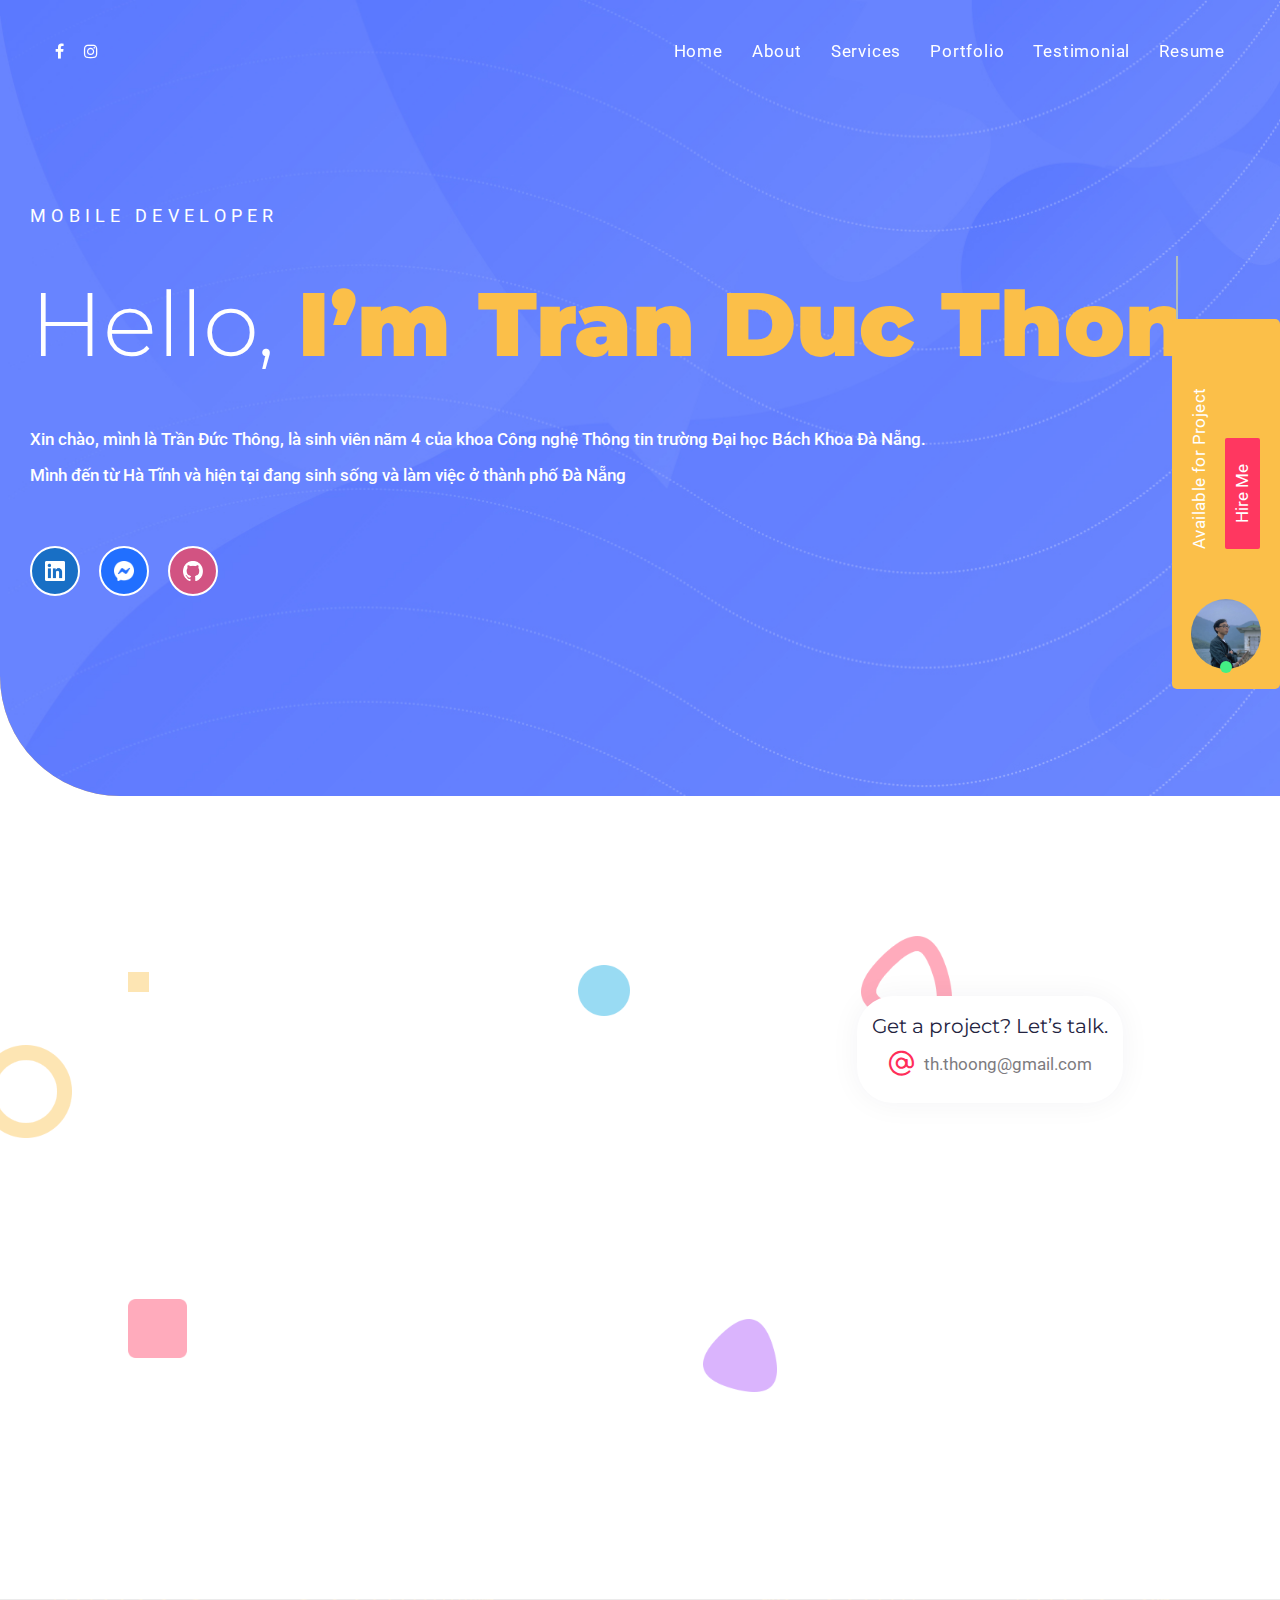
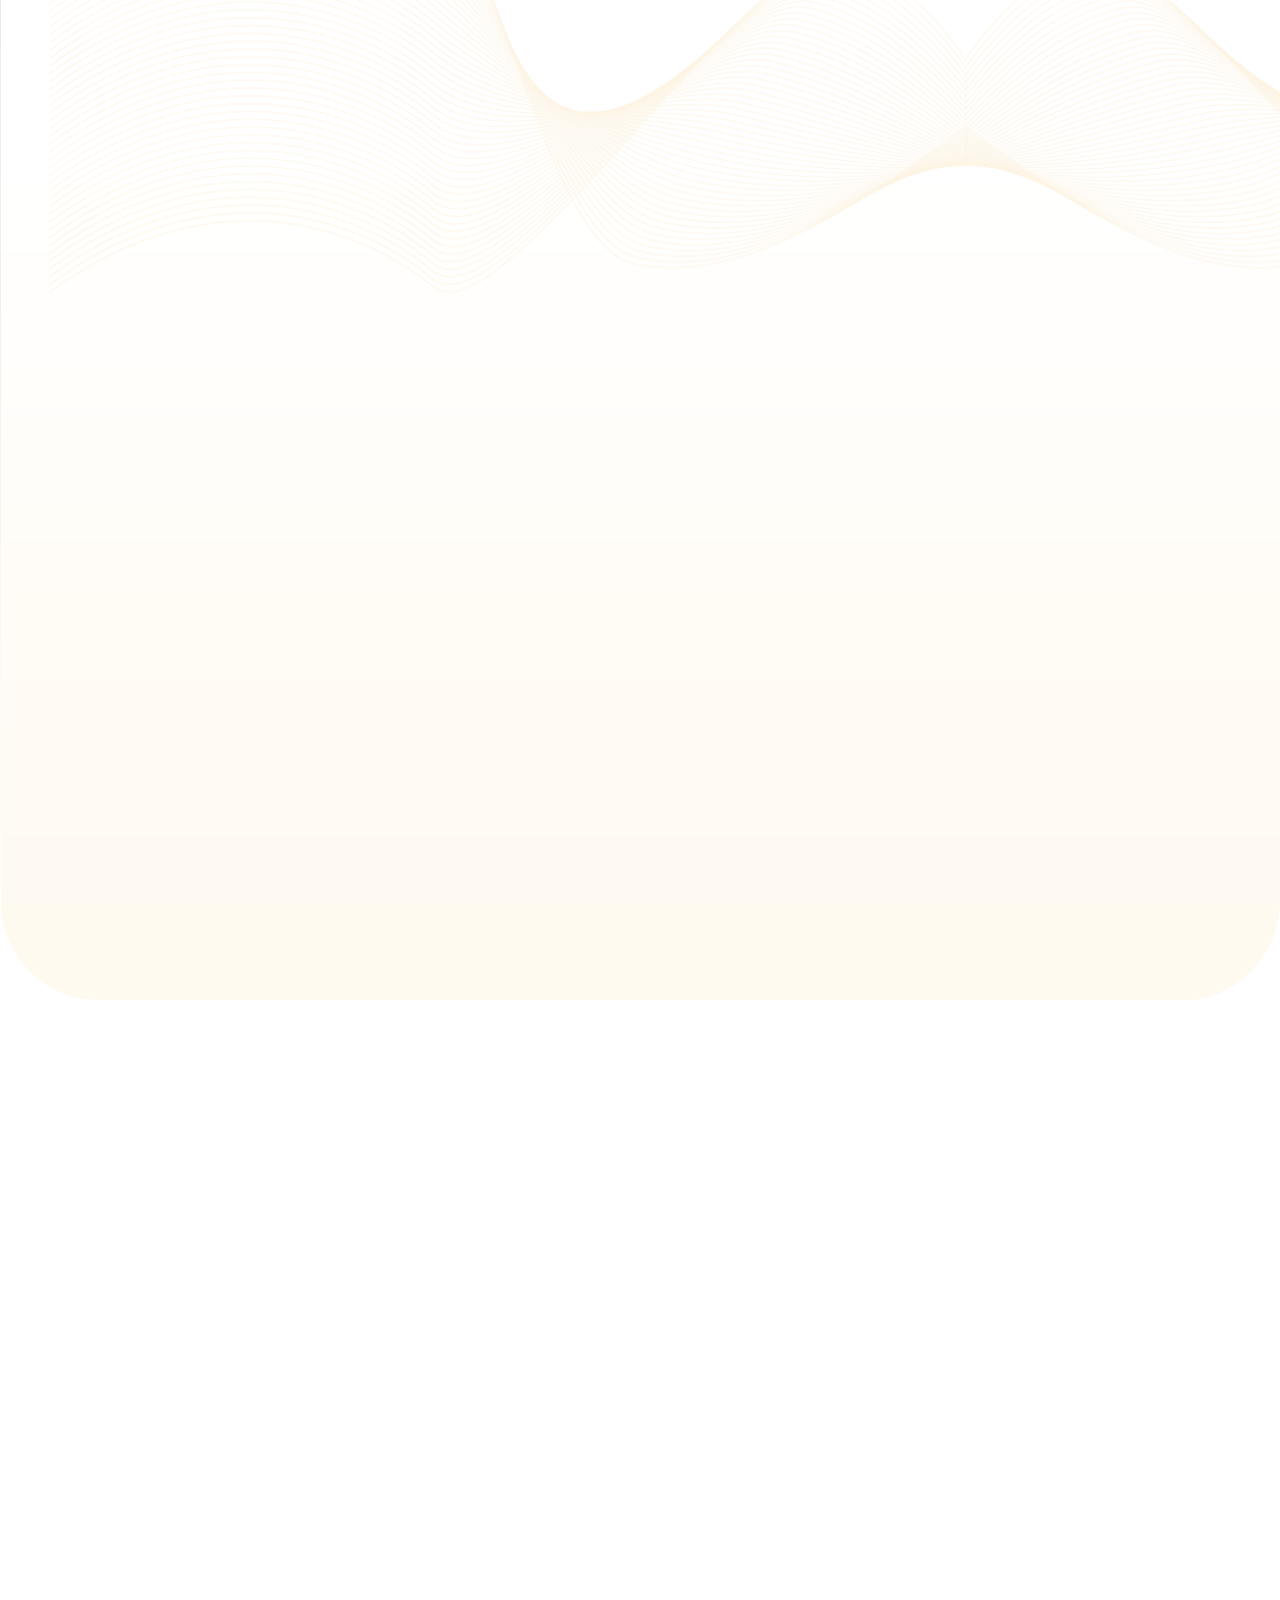
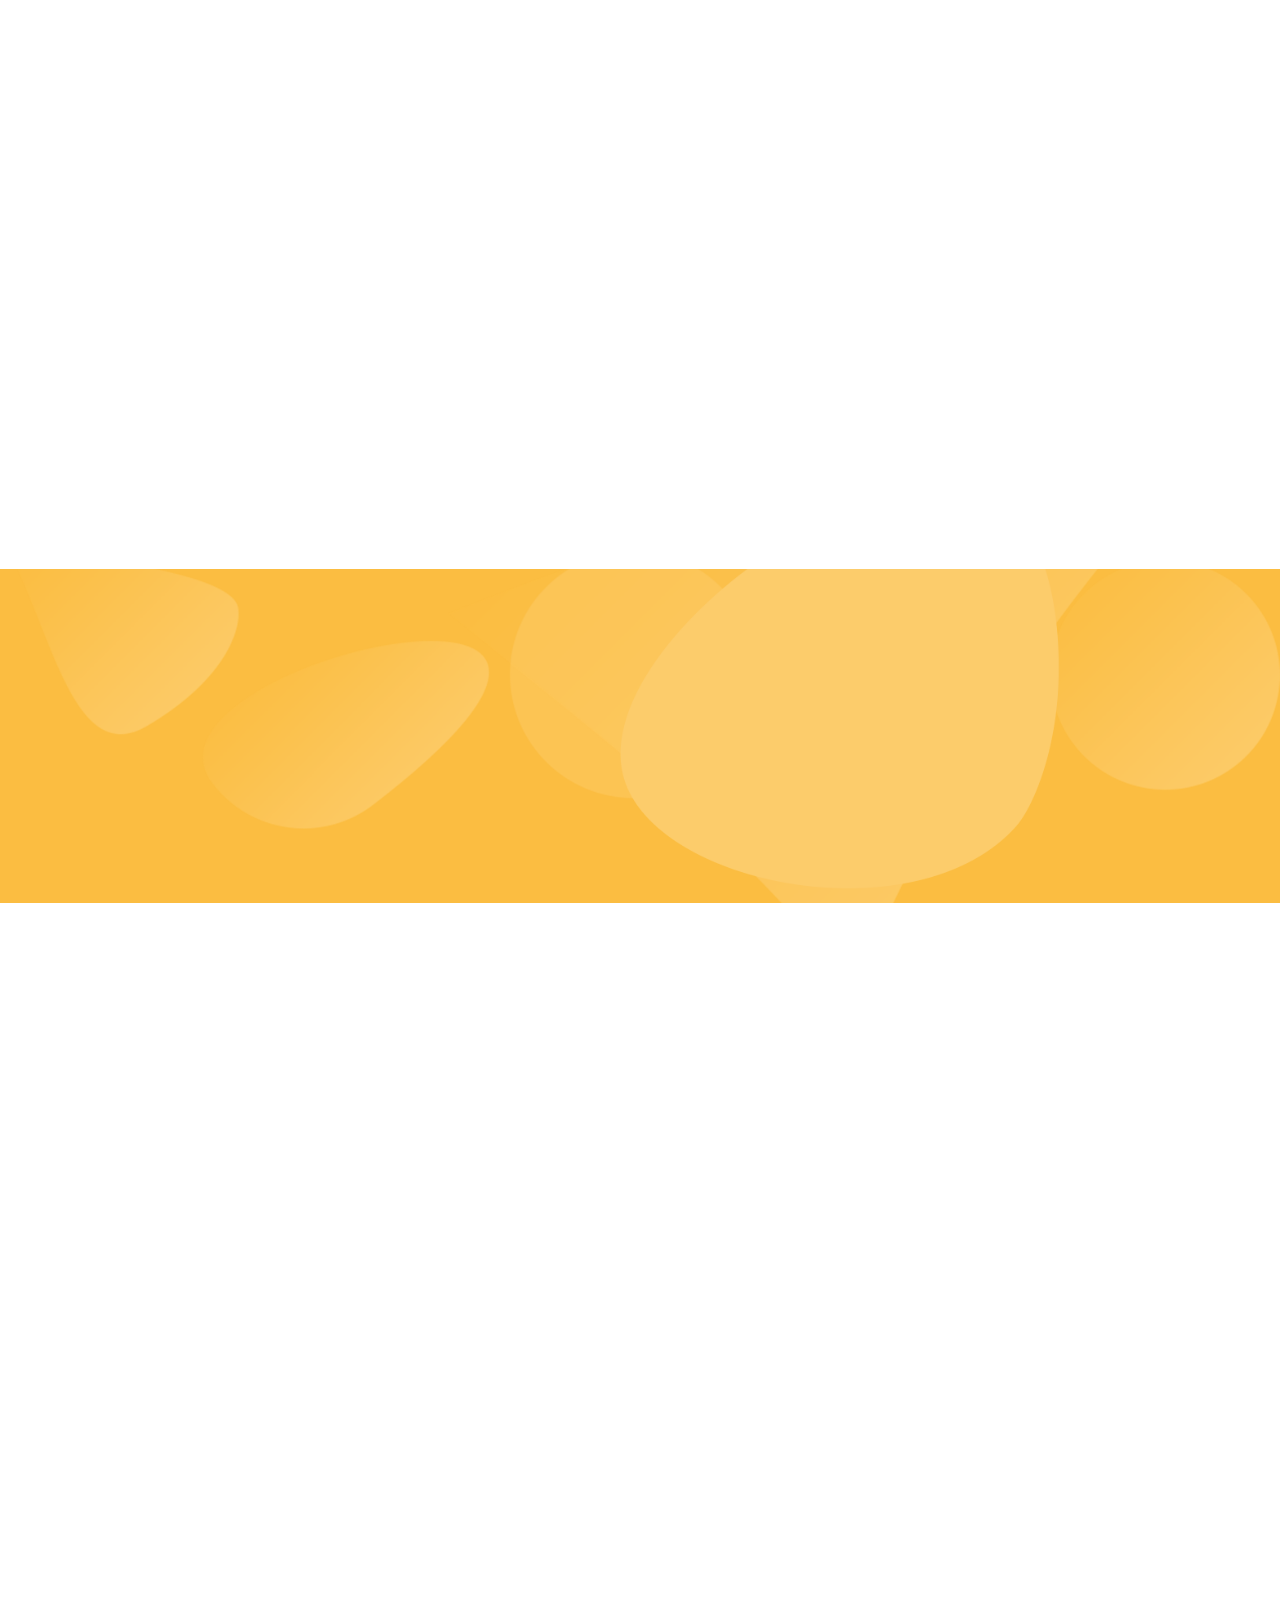
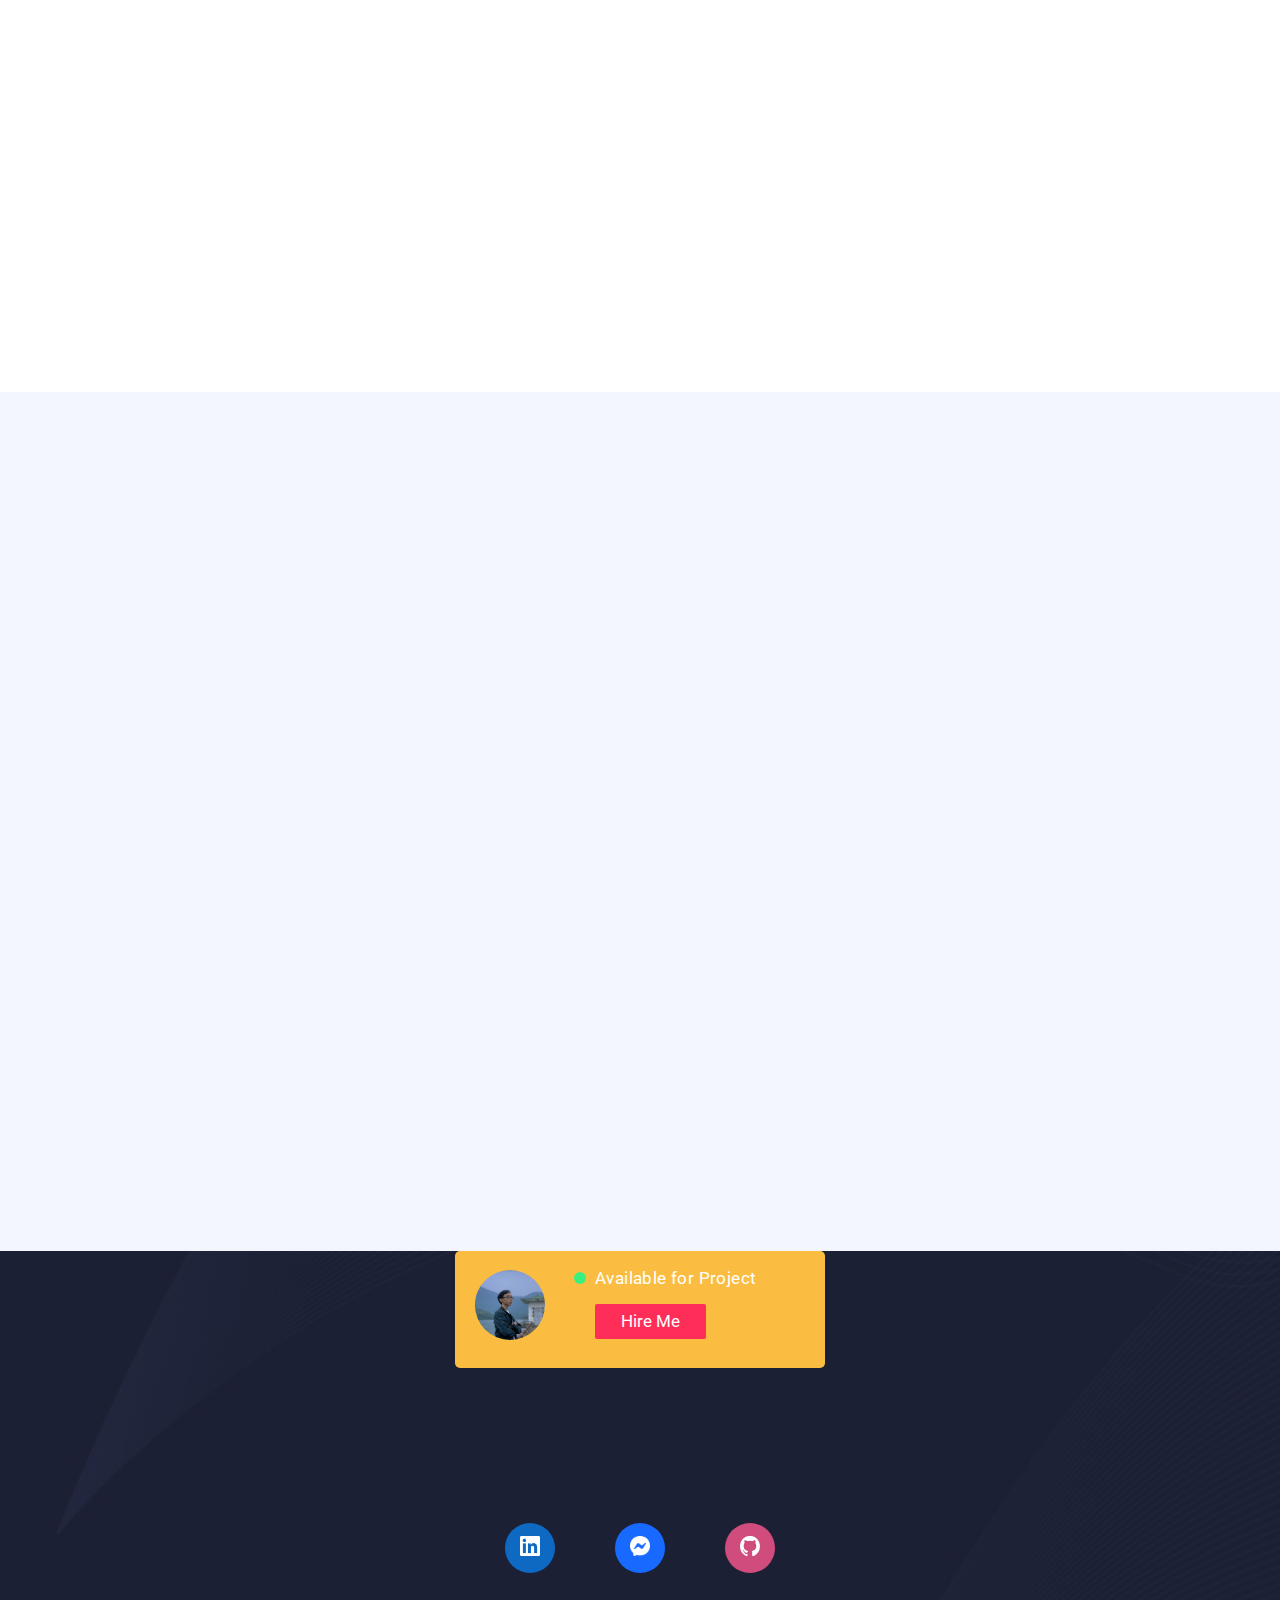
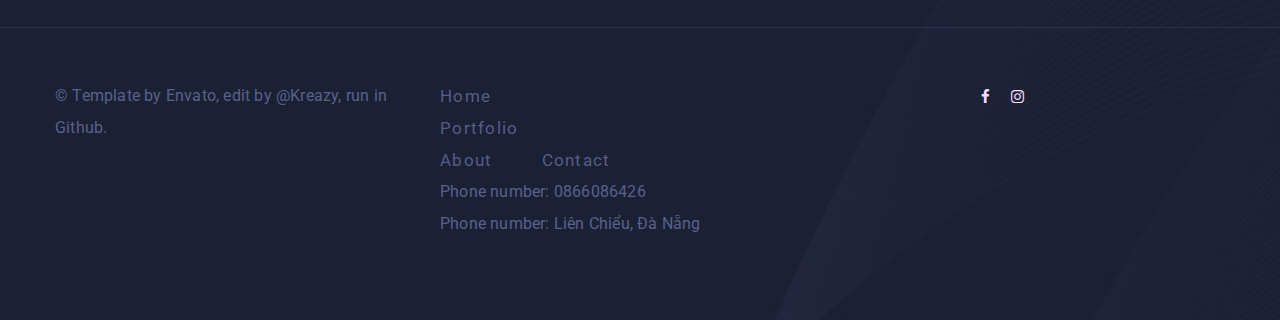
==== commit 316387f8: "fix type :zap:" ====
--- a/index.html
+++ b/index.html
@@ -1,12 +1,13 @@
 <!DOCTYPE html>
 <html lang="zxx">
+
 <head>
     <meta charset="UTF-8">
     <title>Kreazy's Resume</title>
 
     <!-- Mobile Specific Metas-->
     <meta name="viewport" content="width=device-width, initial-scale=1, maximum-scale=1">
-    
+
     <!-- Bootstrap-->
     <link rel="stylesheet" href="stylesheet/bootstrap.css">
 
@@ -35,8 +36,10 @@
         <div class="container">
             <div class="flex-header d-flex justify-content-between align-items-center">
                 <div class="socials-list-hd s1 hv1">
-                    <a href="https://www.facebook.com/ziippher/", target="blank"><i class="fa fa-facebook" aria-hidden="true"></i></a>
-                    <a href="https://www.instagram.com/kreazy.me/", target="blank"><i class="fa fa-instagram" aria-hidden="true"></i></a>
+                    <a href="https://www.facebook.com/ziippher/" , target="blank"><i class="fa fa-facebook"
+                            aria-hidden="true"></i></a>
+                    <a href="https://www.instagram.com/kreazy.me/" , target="blank"><i class="fa fa-instagram"
+                            aria-hidden="true"></i></a>
                 </div>
                 <div dir="rtl" class="btn-menu mobile-header__menu-button">
                     <div class="line line-1"></div>
@@ -48,396 +51,438 @@
                     <div class="nav-wrap">
                         <nav id="mainnav" class="mainnav">
                             <ul class="menu ace-responsive-menu" data-menu-style="horizontal">
-                                
+
                                 <li><a href="#home" class="click-model">Home</a></li>
                                 <li><a href="#about" class="click-model">About</a></li>
                                 <li><a href="#services" class="click-model">Services</a></li>
                                 <li><a href="#portfolio" class="click-model">Portfolio</a></li>
                                 <li><a href="#testimonial" class="click-model">Testimonial</a></li>
-                                <li><a href="#resume" class="click-model">Resume</a></li>        
-                                <li><a href="#">Blog</a>
-                                    <ul class="sub-menu">
-                                        <li><a href="blog.html">Blog</a></li>
-                                        <li><a href="blog-single.html">Blog single</a></li>
-                                    </ul>
-                                </li>
+                                <li><a href="#resume" class="click-model">Resume</a></li>
                             </ul>
                         </nav>
                     </div>
                 </div>
             </div>
         </div>
-    </header><!-- header -->    
-
-    <div id="content" class="content"> 
-        <div class="homepage-personal">            
-                <section class="banner-section s2" id="home">
-                    <div class="custom-container d-flex">
-                        <div class="featured-post-left">
-                            <div class="fl-btn btn-general btn-download-resume animate-element wow delay5 fadeZooming" data-wow-delay="0.3s">
-                                <a href="../images/section/github.png" class="bg-white f-w500"><i class="fa fa-download" aria-hidden="true"></i>Download Resume</a>
-                            </div>
-                        </div>
-                        <div class="featured-post-right">
-                            <div class="content-text">
-                                <div class="animate-element wow delay5 fadeInDown" data-wow-delay="0.3s">
-                                    <div class="tag lt-sp53 mg-b24 text-white">Flutter Developer</div>                                    
-                                    <h1 class="cd-headline clip is-full-width title mg-b29 text-white">
-                                        <span>Hello, </span>
-                                        <span class="cd-words-wrapper color-d4">
-                                            <b class="is-visible">I’m Tran Duc Thong!</b>
-                                            <b>I’m Kreazy!</b>
-                                        </span>
-                                    </h1>
-                                    <p class="mg-b53 text-white">
-                                        Xin chào, mình là Trần Đức Thông, là sinh viên năm 3 của khoa Công nghệ Thông tin trường Đại học Bách Khoa Đà Nẵng.
-                                        <br>Mình đến từ Hà Tĩnh và hiện tại đang sinh sống và làm việc ở thành phố Đà Nẵng
-                                    </p>                                    
-                                </div>
-                                <div class="animate-element wow delay5 fadeInUp" data-wow-delay="0.3s">
-                                    <div class="site-list has-border">
-                                        <a href="https://www.linkedin.com/in/kreazy/", target="blank" class="bg-s1"><i class="fa fa-twitter" aria-hidden="true"></i></a>
-                                        <a href="https://www.messenger.com/t/100012090126684/", target="_blank", class="bg-s2"><i class="fa fa-behance" aria-hidden="true"></i></a>
-                                        <a href="https://github.com/kreazyme", target="_blank", class="bg-s3"><span class="icon-dribble"></span></a>
-                                    </div>
-                                </div>
-                            </div>
-                            <div class="iconbox-s4 t2 color-s1 border-corner5">
-                                <div class="avatar position-relative">
-                                    <img src="images/footer/01.jpg" alt="images">
-                                </div>
-                                <div class="content-inner">
-                                    <h4 class="name lt-sp04 mg-b16 text-white position-relative">Available for Project</h4>
-                                    <div class="fl-btn btn-general">
-                                        <a href="#" class="text-white border-corner2">Hire Me</a>
-                                    </div>
-                                </div>
-                            </div>
-                        </div>
-                    </div>
-                </section><!-- banner-section -->           
-                
-                <div id="c_about" class="tf-modalbox-wrapper">                    
-                    <div class="tf-modal-content">
-                        <section class="about-me t2 s2 shape-am position-relative" id="about">
-                            <div class="section-icons">
-                                <div class="shape-one"><img src="images/testimonial/01.png" alt="images"></div>
-                                <div class="shape-two"><img src="images/testimonial/02.png" alt="images"></div>
-                                <div class="shape-three"><img src="images/testimonial/03.png" alt="images"></div>
-                                <div class="shape-four"><img src="images/testimonial/04.png" alt="images"></div>
-                                <div class="shape-five"><img src="images/testimonial/05.png" alt="images"></div>
-                                <div class="shape-six"><img src="images/testimonial/06.png" alt="images"></div>
-                            </div>
-                            <div class="container">
-                                <div class="row position-relative">
-                                    <div class="col-lg-7 animate-element wow delay5 fadeInDown" data-wow-delay="0.5s">
-                                        <div class="flat-title t1">
-                                            <h4 class="sub-title mg-b22">About Me</h4>
-                                            <h2 class="title-section color-d12 mg-b41">Hi, I am here to help your next project!</h2>
-                                            <div class="description">
-                                                <p class="lt-sp01">
-                                                    Mình sinh ngày 04-02-2001, là 1 người khá dễ tính và cởi mở, có niềm đam mê với công nghệ và nhiếp ảnh. Mục tiêu tới đây của mình là sẽ được đi thực tập để học hỏi và trau dồi kinh nghiệm, xa hơn nữa là có thể tốt nghiệp và ra trường đúng hạn để có thể đi làm.
-                                                </p>
-                                                <p class="lt-sp01">
-                                                    
+    </header><!-- header -->
+
+    <div id="content" class="content">
+        <div class="homepage-personal">
+            <section class="banner-section s2" id="home">
+                <div class="custom-container d-flex">
+                    <div class="featured-post-left">
+                        <div class="fl-btn btn-general btn-download-resume animate-element wow delay5 fadeZooming"
+                            data-wow-delay="0.3s">
+                            <a href="../images/section/github.png" class="bg-white f-w500"><i class="fa fa-download"
+                                    aria-hidden="true"></i>Download Resume</a>
+                        </div>
+                    </div>
+                    <div class="featured-post-right">
+                        <div class="content-text">
+                            <div class="animate-element wow delay5 fadeInDown" data-wow-delay="0.3s">
+                                <div class="tag lt-sp53 mg-b24 text-white">Mobile Developer</div>
+                                <h1 class="cd-headline clip is-full-width title mg-b29 text-white">
+                                    <span>Hello, </span>
+                                    <span class="cd-words-wrapper color-d4">
+                                        <b class="is-visible">I’m Tran Duc Thong!</b>
+                                        <b>I’m Kreazy!</b>
+                                    </span>
+                                </h1>
+                                <p class="mg-b53 text-white">
+                                    Xin chào, mình là Trần Đức Thông, là sinh viên năm 4 của khoa Công nghệ Thông tin
+                                    trường Đại học Bách Khoa Đà Nẵng.
+                                    <br>Mình đến từ Hà Tĩnh và hiện tại đang sinh sống và làm việc ở thành phố Đà Nẵng
+                                </p>
+                            </div>
+                            <div class="animate-element wow delay5 fadeInUp" data-wow-delay="0.3s">
+                                <div class="site-list has-border">
+                                    <a href="https://www.linkedin.com/in/kreazy/" , target="blank" class="bg-s1"><i
+                                            class="fa fa-twitter" aria-hidden="true"></i></a>
+                                    <a href="https://www.messenger.com/t/100012090126684/" , target="_blank" ,
+                                        class="bg-s2"><i class="fa fa-behance" aria-hidden="true"></i></a>
+                                    <a href="https://github.com/kreazyme" , target="_blank" , class="bg-s3"><span
+                                            class="icon-dribble"></span></a>
+                                </div>
+                            </div>
+                        </div>
+                        <div class="iconbox-s4 t2 color-s1 border-corner5">
+                            <div class="avatar position-relative">
+                                <img src="images/footer/01.jpg" alt="images">
+                            </div>
+                            <div class="content-inner">
+                                <h4 class="name lt-sp04 mg-b16 text-white position-relative">Available for Project</h4>
+                                <div class="fl-btn btn-general">
+                                    <a href="#" class="text-white border-corner2">Hire Me</a>
+                                </div>
+                            </div>
+                        </div>
+                    </div>
+                </div>
+            </section><!-- banner-section -->
+
+            <div id="c_about" class="tf-modalbox-wrapper">
+                <div class="tf-modal-content">
+                    <section class="about-me t2 s2 shape-am position-relative" id="about">
+                        <div class="section-icons">
+                            <div class="shape-one"><img src="images/testimonial/01.png" alt="images"></div>
+                            <div class="shape-two"><img src="images/testimonial/02.png" alt="images"></div>
+                            <div class="shape-three"><img src="images/testimonial/03.png" alt="images"></div>
+                            <div class="shape-four"><img src="images/testimonial/04.png" alt="images"></div>
+                            <div class="shape-five"><img src="images/testimonial/05.png" alt="images"></div>
+                            <div class="shape-six"><img src="images/testimonial/06.png" alt="images"></div>
+                        </div>
+                        <div class="container">
+                            <div class="row position-relative">
+                                <div class="col-lg-7 animate-element wow delay5 fadeInDown" data-wow-delay="0.5s">
+                                    <div class="flat-title t1">
+                                        <h4 class="sub-title mg-b22">About Me</h4>
+                                        <h2 class="title-section color-d12 mg-b41">Về tiểu sử bản thân mình!</h2>
+                                        <div class="description">
+                                            <p class="lt-sp01">
+                                                Mình sinh ngày 04-02-2001, là 1 người khá dễ tính và cởi mở, có niềm đam
+                                                mê với công nghệ lập trình và mong muốn học hỏi thật nhiều về công nghệ.
+                                                Mục tiêu
+                                                tương tại của mình là ra trường đúng hạn for sure, đồng thời học tập
+                                                thêm nhiều
+                                                công nghệ mới
+                                            </p>
+                                            <p class="lt-sp01">
+
+                                            </p>
+                                        </div>
+                                        <h3 class="email position-relative">th.thoong@gmail.com</h3>
+                                    </div>
+                                </div>
+                                <div class="flat-spacer" data-desktop="0" data-mobile="50" data-smobile="50"></div>
+                                <div class="fact">
+
+                                    <div class="btn-contact bg-s1 text-center">
+                                        <h4 class="title color-d12">Get a project? Let’s talk.</h4>
+                                        <a href="#" class="email color-s1 color-d14">th.thoong@gmail.com</a>
+                                    </div>
+                                </div>
+                            </div>
+                        </div>
+                        <div class="featured-post animate-element wow delay5 fadeInRight" data-wow-delay="0.5s">
+                            <img src="images/section/09.png" alt="images">
+                        </div>
+                    </section><!-- about-me -->
+                </div>
+            </div>
+
+            <div id="c_specialization" class="tf-modalbox-wrapper">
+                <div class="tf-modal-content">
+                    <section class="experienced s2" id="services">
+                        <div class="container">
+                            <div class="flat-title mg-b98 animate-element wow delay5 fadeInDown" data-wow-delay="0.5s">
+                                <h2 class="title-section color-d12 mg-b41 text-center">I am Specialized in</h2>
+                            </div>
+                            <div class="row">
+                                <div class="col-lg-4 col-12 animate-element wow delay5 fadeInUp" data-wow-delay="0.5s">
+                                    <div class="iconbox-s2 iconbox-s2-t1 bg-white">
+                                        <div class="featured-post mg-b43"><img src="images/section/dash.png"
+                                                ,height="100" alt="images"></div>
+                                        <h3 class="title mg-b21"><a href="#">Flutter Developer</a></h3>
+                                        <p>
+                                            Sử dụng các Widget của Flutter, đã từng làm việc với các chức năng chính của
+                                            ListView, Firebase, API,...
+                                        </p>
+                                    </div>
+                                </div>
+                                <div class="col-lg-4 col-12 animate-element wow delay5 fadeInUp" data-wow-delay="0.5s">
+                                    <div class="iconbox-s2 iconbox-s2-t1 bg-white">
+                                        <div class="featured-post mg-b43"><img
+                                                src="https://thigiacmaytinh.com/wp-content/uploads/2020/04/tranparent_dog.jpg"
+                                                ,height="100" alt="images"></div>
+                                        <h3 class="title mg-b21"><a href="#">Android Native</a></h3>
+                                        <p>
+                                            Làm việc với RecyclerView, Fragment và bắt đầu tìm hiểu về Jetpack Compose
+                                        </p>
+                                    </div>
+                                </div>
+                                <div class="col-lg-4 col-12 animate-element wow delay5 fadeInUp" data-wow-delay="1.1s">
+                                    <div class="iconbox-s2 iconbox-s2-t1 bg-white">
+                                        <div class="featured-post mg-b43"><img src="images/section/art.png"
+                                                alt="images"></div>
+                                        <h3 class="title mg-b21"><a href="#">Design Skill</a></h3>
+                                        <p>
+                                            Sử dụng thành thạo Adobe Illustator, Adobe XD và Figma
+                                        </p>
+                                    </div>
+                                </div>
+                            </div>
+                        </div>
+                    </section><!-- experienced -->
+                </div>
+            </div>
+
+            <div id="c_education" class="tf-modalbox-wrapper">
+                <div class="tf-modal-content">
+                    <section class="flat-education s2" id="resume">
+                        <div class="container">
+                            <div class="row d-lg-flex align-items-center">
+                                <div class="col-lg-8">
+                                    <div class="flat-title t1 animate-element wow delay5 fadeInLeft"
+                                        data-wow-delay="0.5s">
+                                        <h4 class="sub-title mg-b13">Educational qualification</h4>
+                                        <h2 class="title-section color-d12">Học vấn và kinh nghiệm</h2>
+                                    </div>
+                                </div>
+                                <div class="col-lg-4">
+                                    <div class="flat-spacer" data-desktop="0" data-mobile="50" data-smobile="50"></div>
+                                    <div class="fl-btn btn-general btn-hv-common animate-element wow delay5 fadeInRight"
+                                        data-wow-delay="0.5s">
+                                        <a href="../Dolio/images/section/Tran_Duc_Thong_Intern_Flutter.pdf"
+                                            class="btn-inner f-w500 lt-sp1 border-corner2">Download Resume</a>
+                                    </div>
+                                </div>
+                            </div>
+                            <div class="flat-spacer" data-desktop="99" data-mobile="50" data-smobile="50"></div>
+                            <div class="row content-inside">
+                                <div class="col-lg-5 col-md-6 col-12 animate-element wow delay5 fadeInUp"
+                                    data-wow-delay="0.5s">
+                                    <div class="experience-box t2 border-corner5 color-s1">
+                                        <div class="box-inner">
+                                            <h3 class="f-info color-d3">Trường THPT Chuyên Đại học Vinh</h3>
+                                            <div class="s-info">Chuyên Hoá</div>
+                                            <p>
+                                                Là ngôi trường cấp 3 từng theo học, nơi nuôi dưỡng ước mơ trở thành 1
+                                                lập trình viên
+                                            </p>
+                                        </div>
+                                    </div>
+                                </div>
+                                <div class="col-lg-7 col-md-6 col-12 animate-element wow delay5 fadeInUp"
+                                    data-wow-delay="0.6s">
+                                    <div class="col-right">
+                                        <div class="experience-box t2 border-corner5 color-s1">
+                                            <div class="box-inner">
+                                                <h3 class="f-info color-d3">Trường Đại học Bách Khoa Đà Nẵng</h3>
+                                                <div class="s-info">Công nghệ Thông tin</div>
+                                                <p>
+                                                    Là ngôi trường hiện tại đang theo học, nơi xây dựng những kĩ năng và
+                                                    kiến thức về lập trình
                                                 </p>
                                             </div>
-                                            <h3 class="email position-relative">th.thoong@gmail.com</h3>
-                                        </div>
-                                    </div>
-                                    <div class="flat-spacer" data-desktop="0" data-mobile="50" data-smobile="50"></div>
-                                    <div class="fact">
-                                        
-                                        <div class="btn-contact bg-s1 text-center">
-                                            <h4 class="title color-d12">Get a project? Let’s talk.</h4>
-                                            <a href="#" class="email color-s1 color-d14">th.thoong@gmail.com</a>
-                                        </div>
-                                    </div>
-                                </div>
-                            </div>
-                            <div class="featured-post animate-element wow delay5 fadeInRight" data-wow-delay="0.5s">
-                                <img src="images/section/09.png" alt="images">
-                            </div>
-                        </section><!-- about-me -->
-                    </div>
-                </div>
-            
-                <div id="c_specialization" class="tf-modalbox-wrapper">
-                    <div class="tf-modal-content">
-                        <section class="experienced s2" id="services">
-                            <div class="container">
-                                <div class="flat-title mg-b98 animate-element wow delay5 fadeInDown" data-wow-delay="0.5s">
-                                    <h2 class="title-section color-d12 mg-b41 text-center">I am Specialized in</h2>
-                                </div>
-                                <div class="row">
-                                    <div class="col-lg-4 col-12 animate-element wow delay5 fadeInUp" data-wow-delay="0.5s">
-                                        <div class="iconbox-s2 iconbox-s2-t1 bg-white">
-                                            <div class="featured-post mg-b43"><img src="images/section/dash.png",height="100"   alt="images"></div>
-                                            <h3 class="title mg-b21"><a href="#">Flutter Developer</a></h3>
+                                        </div>
+                                    </div>
+                                </div>
+                                <div class="col-lg-5 col-md-6 col-12 animate-element wow delay5 fadeInUp"
+                                    data-wow-delay="0.7s">
+                                    <div class="experience-box t2 border-corner5 color-s2">
+                                        <div class="box-inner">
+                                            <h3 class="f-info color-d4">Google Developer Student Club - DUT</h3>
+                                            <div class="s-info">Marketing Designer</div>
                                             <p>
-                                                Sử dụngcác Widget của Flutter, đã từng làm việc với các chức năng chính của ListView, Firebase, API,...
-                                            </p>
-                                        </div>
-                                    </div>
-                                    <div class="col-lg-4 col-12 animate-element wow delay5 fadeInUp" data-wow-delay="0.8s">
-                                        <div class="iconbox-s2 iconbox-s2-t1 bg-white active">
-                                            <div class="featured-post mg-b43"><img src="images/section/android.webp",height = "50" alt="images"></div>
-                                            <h3 class="title mg-b21"><a href="#">Android Native</a></h3>    
-                                            <p>
-                                                Làm việc với RecyclerView, Fragment và bắt đầu tìm hiểu về Jetpack Compose
-                                            </p>
-                                        </div>
-                                    </div>
-                                    <div class="col-lg-4 col-12 animate-element wow delay5 fadeInUp" data-wow-delay="1.1s">
-                                        <div class="iconbox-s2 iconbox-s2-t1 bg-white">
-                                            <div class="featured-post mg-b43"><img src="images/section/art.png" alt="images"></div>
-                                            <h3 class="title mg-b21"><a href="#">Design Skill</a></h3>
-                                            <p>
-                                                Sử dụng thành thạo Adobe Illustator, Adobe XD và Figma
-                                            </p>
-                                        </div>
-                                    </div>
-                                </div>
-                            </div>
-                        </section><!-- experienced -->
-                    </div>
-                </div>
-                
-                <div id="c_education" class="tf-modalbox-wrapper">
-                    <div class="tf-modal-content">
-                        <section class="flat-education s2" id="resume">
-                            <div class="container">
-                                <div class="row d-lg-flex align-items-center">
-                                    <div class="col-lg-8">
-                                        <div class="flat-title t1 animate-element wow delay5 fadeInLeft" data-wow-delay="0.5s">
-                                            <h4 class="sub-title mg-b13">Educational qualification</h4>
-                                            <h2 class="title-section color-d12">Học vấn và kinh nghiệm</h2>
-                                        </div>
-                                    </div>
-                                    <div class="col-lg-4">
-                                        <div class="flat-spacer" data-desktop="0" data-mobile="50" data-smobile="50"></div>
-                                        <div class="fl-btn btn-general btn-hv-common animate-element wow delay5 fadeInRight" data-wow-delay="0.5s"> 
-                                            <a href="../Dolio/images/section/Tran_Duc_Thong_Intern_Flutter.pdf" class="btn-inner f-w500 lt-sp1 border-corner2">Download Resume</a>
-                                        </div>
-                                    </div>
-                                </div>
-                                <div class="flat-spacer" data-desktop="99" data-mobile="50" data-smobile="50"></div>
-                                <div class="row content-inside">
-                                    <div class="col-lg-5 col-md-6 col-12 animate-element wow delay5 fadeInUp" data-wow-delay="0.5s">
-                                        <div class="experience-box t2 border-corner5 color-s1">
+                                                Làm Designer tại phòng ban Marketing của câu lạc bộ, tuy công việc chính
+                                                là Designer nhưng mình đã học tập được nhiều kĩ năng và công nghệ mới
+                                            </p>
+                                        </div>
+                                    </div>
+                                </div>
+                                <div class="col-lg-7 col-md-6 col-12 animate-element wow delay5 fadeInUp"
+                                    data-wow-delay="0.5s">
+                                    <div class="col-right">
+                                        <div class="experience-box t2 border-corner5 color-s2">
                                             <div class="box-inner">
-                                                <h3 class="f-info color-d3">Trường THPT Chuyên Đại học Vinh</h3>
-                                                <div class="s-info">Chuyên Hoá</div>
+                                                <h3 class="f-info color-d4">Upwork</h3>
+                                                <div class="s-info">Freelancer</div>
                                                 <p>
-                                                    Là ngôi trường cấp 3 từng theo học, nơi nuôi dưỡng ước mơ trở thành 1 lập trình viên
+                                                    Tuy có thể không liên quan nhiều đến công việc lập trình nhưng đã
+                                                    rèn luyện được nhiều kĩ năng như kĩ giao tiếp bằng tiếng Anh, deal
+                                                    giá...
                                                 </p>
                                             </div>
                                         </div>
                                     </div>
-                                    <div class="col-lg-7 col-md-6 col-12 animate-element wow delay5 fadeInUp" data-wow-delay="0.6s">
-                                        <div class="col-right">
-                                            <div class="experience-box t2 border-corner5 color-s1">
-                                                <div class="box-inner">
-                                                    <h3 class="f-info color-d3">Trường Đại học Bách Khoa Đà Nẵng</h3>
-                                                    <div class="s-info">Công nghệ Thông tin</div>
-                                                    <p>
-                                                        Là ngôi trường hiện tại đang theo học, nơi xây dựng những kĩ năng và kiến thức về lập trình
-                                                    </p>
-                                                </div>
+                                </div>
+
+                            </div>
+                        </div>
+                </div>
+                </section><!-- education -->
+
+                <section class="get-project s2">
+                    <div class="container">
+                        <div class="row">
+                            <div class="col-lg-4 col-12">
+                                <div class="featured-post animate-element wow delay5 fadeZooming" data-wow-delay="0.5s">
+                                    <img src="images/section/23.png" alt="images">
+                                </div>
+                            </div>
+                            <div class="col-lg-8 col-12">
+                                <div class="content-inner d-lg-flex">
+                                    <div class="col-left">
+                                        <div class="animate-element wow delay5 fadeInDown" data-wow-delay="0.5s">
+                                            <h2 class="title mg-b14 text-white">Say Hello!</h2>
+                                            <div class="site-list has-border">
+                                                <a href="#" class="bg-s1"><i class="fa fa-twitter"
+                                                        aria-hidden="true"></i></a>
+                                                <a href="#" class="bg-s2"><i class="fa fa-behance"
+                                                        aria-hidden="true"></i></a>
+                                                <a href="#" class="bg-s3"><span class="icon-dribble"></span></a>
                                             </div>
                                         </div>
                                     </div>
-                                    <div class="col-lg-5 col-md-6 col-12 animate-element wow delay5 fadeInUp" data-wow-delay="0.7s">
-                                        <div class="experience-box t2 border-corner5 color-s2">
-                                            <div class="box-inner">
-                                                <h3 class="f-info color-d4">Google Developer Student Club - DUT</h3>
-                                                <div class="s-info">Marketing Designer</div>
-                                                <p>
-                                                    Làm Designer tại phòng ban Marketing của câu lạc bộ, tuy công việc chính là Designer nhưng mình đã học tập được nhiều kĩ năng và công nghệ mới
-                                                </p>
+                                    <div class="col-right animate-element wow delay5 fadeInUp" data-wow-delay="0.5s">
+                                        <div class="flat-spacer" data-desktop="69" data-mobile="50" data-smobile="50">
+                                        </div>
+                                        <form action="#" class="get-project-f2 position-relative">
+                                            <input type="email" placeholder="Enter your email">
+                                            <button class="btn-submit"><i class="fa fa-paper-plane-o"
+                                                    aria-hidden="true"></i></button>
+                                        </form>
+                                    </div>
+                                </div>
+                            </div>
+                        </div>
+                    </div>
+                </section><!-- get-project -->
+            </div>
+        </div>
+
+        <div id="c_portfolio" class="tf-modalbox-wrapper">
+            <div class="tf-modal-content">
+                <section class="flat-case-study s2 animation" id="portfolio">
+                    <div class="container">
+                        <div class="row d-lg-flex align-items-center animate-element wow delay5 fadeInDown"
+                            data-wow-delay="0.5s">
+                            <div class="col-lg-8">
+                                <div class="flat-title t1">
+                                    <h4 class="sub-title mg-b13">Portfolio</h4>
+                                    <h2 class="title-section color-d12 mg-b20">Few selected works.</h2>
+                                    <p>
+                                        Mục tiêu sắp tới của mình là có thể tìm được môi trường thực tập phù hợp để phát
+                                        triển và học hỏi kinh nghiệm, xa hơn nữa là đủ kiến thức để có thể ra trường
+                                        đúng hạn
+                                    </p>
+                                </div>
+                            </div>
+                            <div class="col-lg-4">
+                                <div class="flat-spacer" data-desktop="0" data-mobile="50" data-smobile="50"></div>
+                                <div class="fl-btn btn-general">
+                                    <a href="#" class="f-w500 lt-sp1 border-corner2">Explore More</a>
+                                </div>
+                            </div>
+                        </div>
+                    </div>
+                    <div class="flat-spacer" data-desktop="97" data-mobile="50" data-smobile="50"></div>
+                    <div class="animate-element wow delay5 fadeInDown" data-wow-delay="0.5s">
+                        <div class="flat-carousel-box data-effect clearfix" data-gap="67" data-column="4"
+                            data-column2="3" data-column3="2" data-column4="1" data-column5="1" data-dots="true"
+                            data-auto="false" data-nav="false" data-loop="true">
+                            <div class="owl-carousel">
+                                <div class="image-box-t1">
+                                    <div class="featured-post">
+                                        <img src="images/section/45.jpg" alt="images">
+                                    </div>
+                                    <h3 class="name">Appbar Button</h3>
+                                    <div class="full-view"><a href="#">Full view</a></div>
+                                </div>
+                                <div class="image-box-t1">
+                                    <div class="featured-post">
+                                        <img src="images/section/27.jpg" alt="images">
+                                    </div>
+                                    <h3 class="name">Piano App</h3>
+                                    <div class="full-view"><a href="https://github.com/kreazyme/PianoApp" ,
+                                            target="blank">Github</a></div>
+                                </div>
+                                <div class="image-box-t1">
+                                    <div class="featured-post">
+                                        <img src="images/section/28.jpg" alt="images">
+                                    </div>
+                                    <h3 class="name">Firebase Message App</h3>
+                                    <div class="full-view"><a href="https://github.com/kreazyme/MessengerApp" ,
+                                            target="blank">Github</a></div>
+                                </div>
+                                <div class="image-box-t1">
+                                    <div class="featured-post">
+                                        <img src="images/section/46.jpg" alt="images">
+                                    </div>
+                                    <h3 class="name">Tips-Calculation</h3>
+                                    <div class="full-view"><a href="https://github.com/kreazyme/Tips-Calculation" ,
+                                            target="blank">Github</a></div>
+                                </div>
+                            </div>
+                        </div>
+                    </div>
+                </section><!-- flat-case-study -->
+            </div>
+        </div>
+
+        <div id="c_clients" class="tf-modalbox-wrapper">
+            <div class="tf-modal-content">
+                <section class="testimonial t2 s2 bg-s1 position-relative" id="testimonial">
+                    <div class="background-right bg-cl2">
+                        <div class="text-testimonial color-d17">Testimonial</div>
+                    </div>
+                    <div class="background-transparent bg-cl4"></div>
+                    <div class="container d-lg-flex">
+                        <div class="col-left animate-element wow delay5 fadeInDown" data-wow-delay="0.5s">
+                            <div class="flat-spacer" data-desktop="4" data-mobile="0" data-smobile="0"></div>
+                            <div class="wrap-box bg-white position-relative">
+                                <div class="featured-post mg-b27"><img src="images/blog/11.jpg" alt="images"></div>
+                                <div class="images-list d-flex justify-content-between">
+                                    <img src="images/blog/04.jpg" alt="images">
+                                    <img src="images/blog/09.jpg" alt="images">
+                                    <img src="images/blog/10.jpg" alt="images">
+                                </div>
+                                <div class="quote"><img src="images/testimonial/09.png" alt="images"></div>
+                            </div>
+                        </div>
+                        <div class="col-right animate-element wow delay5 fadeInUp" data-wow-delay="0.5s">
+                            <div class="flat-spacer" data-desktop="0" data-mobile="100" data-smobile="100"></div>
+                            <div class="flat-title t1">
+                                <h4 class="sub-title mg-b13">Testimonial</h4>
+                                <h2 class="title-section color-d12">Client Brief</h2>
+                            </div>
+                            <div class="slider-drop-apps custom-dot dot-s1 none-nav-default mg-dots-s3">
+                                <div class="flat-carousel-box data-effect clearfix" data-gap="0" data-column="1"
+                                    data-column2="1" data-column3="1" data-column4="1" data-column5="1" data-dots="true"
+                                    data-auto="false" data-nav="false" data-loop="true">
+                                    <div class="owl-carousel">
+                                        <div class="client-info">
+                                            <p class="color-d16">
+                                                “Excellent design, great communication, fast turnaround of revisions. I
+                                                had a clear vision of what I wanted. Ranaroy did not just deliver it he
+                                                a improved upon it substantially. Recommended!”
+                                            </p>
+                                            <div class="client-detail">
+                                                <span class="color-d6 f-w500">Davin Heily</span> at CEO Brisben
                                             </div>
                                         </div>
-                                    </div>
-                                    <div class="col-lg-7 col-md-6 col-12 animate-element wow delay5 fadeInUp" data-wow-delay="0.5s">
-                                        <div class="col-right">
-                                            <div class="experience-box t2 border-corner5 color-s2">
-                                                <div class="box-inner">
-                                                    <h3 class="f-info color-d4">Upwork</h3>
-                                                    <div class="s-info">Freelancer</div>
-                                                    <p>
-                                                        Tuy có thể không liên quan nhiều đến công việc lập trình nhưng đã rèn luyện được nhiều kĩ năng như kĩ giao tiếp bằng tiếng Anh, deal giá... 
-                                                    </p>
-                                                </div>
+                                        <div class="client-info">
+                                            <p class="color-d16">
+                                                “Excellent design, great communication, fast turnaround of revisions. I
+                                                had a clear vision of what I wanted. Ranaroy did not just deliver it he
+                                                a improved upon it substantially. Recommended!”
+                                            </p>
+                                            <div class="client-detail">
+                                                <span class="color-d6 f-w500">Davin Heily</span> at CEO Brisben
                                             </div>
                                         </div>
-                                    </div>
-                                    
-                                    </div>
-                                </div>
-                            </div>
-                        </section><!-- education -->
-                                   
-                        <section class="get-project s2">
-                            <div class="container">
-                                <div class="row">
-                                    <div class="col-lg-4 col-12">
-                                        <div class="featured-post animate-element wow delay5 fadeZooming" data-wow-delay="0.5s">
-                                            <img src="images/section/23.png" alt="images">
-                                        </div>
-                                    </div>
-                                    <div class="col-lg-8 col-12">
-                                        <div class="content-inner d-lg-flex">
-                                            <div class="col-left">
-                                                <div class="animate-element wow delay5 fadeInDown" data-wow-delay="0.5s">
-                                                    <h2 class="title mg-b14 text-white">Say Hello!</h2>
-                                                    <div class="site-list has-border">
-                                                        <a href="#" class="bg-s1"><i class="fa fa-twitter" aria-hidden="true"></i></a>
-                                                        <a href="#" class="bg-s2"><i class="fa fa-behance" aria-hidden="true"></i></a>
-                                                        <a href="#" class="bg-s3"><span class="icon-dribble"></span></a>
-                                                    </div>
-                                                </div>
+                                        <div class="client-info">
+                                            <p class="color-d16">
+                                                “Excellent design, great communication, fast turnaround of revisions. I
+                                                had a clear vision of what I wanted. Ranaroy did not just deliver it he
+                                                a improved upon it substantially. Recommended!”
+                                            </p>
+                                            <div class="client-detail">
+                                                <span class="color-d6 f-w500">Davin Heily</span> at CEO Brisben
                                             </div>
-                                            <div class="col-right animate-element wow delay5 fadeInUp" data-wow-delay="0.5s">
-                                                <div class="flat-spacer" data-desktop="69" data-mobile="50" data-smobile="50"></div>
-                                                <form action="#" class="get-project-f2 position-relative">
-                                                    <input type="email" placeholder="Enter your email">
-                                                    <button class="btn-submit"><i class="fa fa-paper-plane-o" aria-hidden="true"></i></button>
-                                                </form>
-                                            </div>
-                                        </div>
-                                    </div>
-                                </div>
-                            </div>
-                        </section><!-- get-project -->
-                 </div>
-                </div>
-                
-                <div id="c_portfolio" class="tf-modalbox-wrapper">
-                    <div class="tf-modal-content">
-                        <section class="flat-case-study s2 animation" id="portfolio">
-                            <div class="container">
-                                <div class="row d-lg-flex align-items-center animate-element wow delay5 fadeInDown" data-wow-delay="0.5s">
-                                    <div class="col-lg-8">
-                                        <div class="flat-title t1">
-                                            <h4 class="sub-title mg-b13">Portfolio</h4>
-                                            <h2 class="title-section color-d12 mg-b20">Few selected works.</h2>
-                                            <p>
-                                                Mục tiêu sắp tới của mình là có thể tìm được môi trường thực tập phù hợp để phát triển và học hỏi kinh nghiệm, xa hơn nữa là đủ kiến thức để có thể ra trường đúng hạn
-                                            </p>
-                                        </div>
-                                    </div>
-                                    <div class="col-lg-4">
-                                        <div class="flat-spacer" data-desktop="0" data-mobile="50" data-smobile="50"></div>
-                                        <div class="fl-btn btn-general"> 
-                                            <a href="#" class="f-w500 lt-sp1 border-corner2">Explore More</a>
-                                        </div>
-                                    </div>
-                                </div>
-                            </div>
-                            <div class="flat-spacer" data-desktop="97" data-mobile="50" data-smobile="50"></div>
-                            <div class="animate-element wow delay5 fadeInDown" data-wow-delay="0.5s">
-                                <div class="flat-carousel-box data-effect clearfix" data-gap="67" data-column="4" data-column2="3" data-column3="2" data-column4="1" data-column5="1" data-dots="true" data-auto="false" data-nav="false" data-loop="true">
-                                    <div class="owl-carousel">
-                                        <div class="image-box-t1">
-                                            <div class="featured-post">
-                                                <img src="images/section/45.jpg" alt="images">
-                                            </div>
-                                            <h3 class="name">Appbar Button</h3>
-                                            <div class="full-view"><a href="#">Full view</a></div>
-                                        </div>
-                                        <div class="image-box-t1">
-                                            <div class="featured-post">
-                                                <img src="images/section/27.jpg" alt="images">
-                                            </div>
-                                            <h3 class="name">Piano App</h3>
-                                            <div class="full-view"><a href="https://github.com/kreazyme/PianoApp", target="blank">Github</a></div>
-                                        </div>
-                                        <div class="image-box-t1">
-                                            <div class="featured-post">
-                                                <img src="images/section/28.jpg" alt="images">
-                                            </div>
-                                            <h3 class="name">Firebase Message App</h3>
-                                            <div class="full-view"><a href="https://github.com/kreazyme/MessengerApp", target="blank">Github</a></div>
-                                        </div>
-                                        <div class="image-box-t1">
-                                            <div class="featured-post">
-                                                <img src="images/section/46.jpg" alt="images">
-                                            </div>
-                                            <h3 class="name">Tips-Calculation</h3>
-                                            <div class="full-view"><a href="https://github.com/kreazyme/Tips-Calculation", target="blank">Github</a></div>
-                                        </div>
-                                    </div>
-                                </div>
-                            </div>
-                        </section><!-- flat-case-study -->
-                    </div>
-                </div>
-                
-                <div id="c_clients" class="tf-modalbox-wrapper">
-                    <div class="tf-modal-content">
-                        <section class="testimonial t2 s2 bg-s1 position-relative" id="testimonial">
-                            <div class="background-right bg-cl2">
-                                <div class="text-testimonial color-d17">Testimonial</div>
-                            </div>
-                            <div class="background-transparent bg-cl4"></div>
-                            <div class="container d-lg-flex">
-                                <div class="col-left animate-element wow delay5 fadeInDown" data-wow-delay="0.5s">
-                                    <div class="flat-spacer" data-desktop="4" data-mobile="0" data-smobile="0"></div>
-                                    <div class="wrap-box bg-white position-relative">
-                                        <div class="featured-post mg-b27"><img src="images/blog/11.jpg" alt="images"></div>
-                                        <div class="images-list d-flex justify-content-between">
-                                            <img src="images/blog/04.jpg" alt="images">
-                                            <img src="images/blog/09.jpg" alt="images">
-                                            <img src="images/blog/10.jpg" alt="images">
-                                        </div>
-                                        <div class="quote"><img src="images/testimonial/09.png" alt="images"></div>
-                                    </div>
-                                </div>
-                                <div class="col-right animate-element wow delay5 fadeInUp" data-wow-delay="0.5s">
-                                    <div class="flat-spacer" data-desktop="0" data-mobile="100" data-smobile="100"></div>
-                                    <div class="flat-title t1">
-                                        <h4 class="sub-title mg-b13">Testimonial</h4>
-                                        <h2 class="title-section color-d12">Client Brief</h2>
-                                    </div>
-                                    <div class="slider-drop-apps custom-dot dot-s1 none-nav-default mg-dots-s3">
-                                        <div class="flat-carousel-box data-effect clearfix" data-gap="0" data-column="1" data-column2="1" data-column3="1" data-column4="1" data-column5="1" data-dots="true" data-auto="false" data-nav="false" data-loop="true">
-                                            <div class="owl-carousel">
-                                                <div class="client-info">
-                                                    <p class="color-d16">
-                                                        “Excellent design, great communication, fast turnaround of revisions. I had a clear vision of what I wanted. Ranaroy did not just deliver it he a improved upon it substantially. Recommended!”
-                                                    </p>
-                                                    <div class="client-detail">
-                                                        <span class="color-d6 f-w500">Davin Heily</span> at CEO Brisben
-                                                    </div>
-                                                </div>
-                                                <div class="client-info">
-                                                    <p class="color-d16">
-                                                        “Excellent design, great communication, fast turnaround of revisions. I had a clear vision of what I wanted. Ranaroy did not just deliver it he a improved upon it substantially. Recommended!”
-                                                    </p>
-                                                    <div class="client-detail">
-                                                        <span class="color-d6 f-w500">Davin Heily</span> at CEO Brisben
-                                                    </div>
-                                                </div>
-                                                <div class="client-info">
-                                                    <p class="color-d16">
-                                                        “Excellent design, great communication, fast turnaround of revisions. I had a clear vision of what I wanted. Ranaroy did not just deliver it he a improved upon it substantially. Recommended!”
-                                                    </p>
-                                                    <div class="client-detail">
-                                                        <span class="color-d6 f-w500">Davin Heily</span> at CEO Brisben
-                                                    </div>
-                                                </div>
-                                            </div>
-                                        </div>
-                                    </div>
-                                </div>
-                            </div>
-                        </section><!-- testimonial -->
-                    </div>
-                </div>
-
-                <div id="c_contact" class="tf-modalbox-wrapper">
-                    <div class="tf-modal-content modal-content-footer justify-content-end">
-                        <!-- <section class="sponsor s2">
+                                        </div>
+                                    </div>
+                                </div>
+                            </div>
+                        </div>
+                    </div>
+                </section><!-- testimonial -->
+            </div>
+        </div>
+
+        <div id="c_contact" class="tf-modalbox-wrapper">
+            <div class="tf-modal-content modal-content-footer justify-content-end">
+                <!-- <section class="sponsor s2">
                             <div class="container">
                                 <div class="flat-carousel-box data-effect clearfix" data-gap="68" data-column="6" data-column2="4" data-column3="4" data-column4="2" data-column5="2" data-dots="false" data-auto="false" data-nav="false" data-loop="true">
                                     <div class="owl-carousel">
@@ -451,72 +496,74 @@
                                 </div>
                             </div>
                         </section>sponsor -->
-                    
-
-                        <footer id="footer" class="footer footer-s1">
-                            <div id="footer-widget" class="footer-widget-s2 footer-widget-line bg-s1 position-relative">
-                                <div class="container">
-                                    <div class="iconbox-s4 t1 color-s1 border-corner5 d-flex">
-                                        <div class="avatar position-relative">
-                                            <img src="images/footer/01.jpg" alt="images">
-                                        </div>
-                                        <div class="content-inner">
-                                            <h4 class="name lt-sp04 mg-b16 text-white position-relative">Available for Project</h4>
-                                            <div class="fl-btn btn-general btn-hv-common">
-                                                <a href="#" class="btn-inner text-white border-corner2">Hire Me</a>
-                                            </div>
-                                        </div>
-                                    </div>
-                                    <div class="site-list site-list-center text-center">
-                                        <a href="#" class="bg-s1"><i class="fa fa-twitter" aria-hidden="true"></i></a>
-                                        <a href="#" class="bg-s2"><i class="fa fa-behance" aria-hidden="true"></i></a>
-                                        <a href="#" class="bg-s3"><span class="icon-dribble"></span></a>
-                                    </div>
-                                </div>
-                            </div>
-                            <div id="bottom" class="bottom-s2">
-                                <div class="container">
+
+
+                <footer id="footer" class="footer footer-s1">
+                    <div id="footer-widget" class="footer-widget-s2 footer-widget-line bg-s1 position-relative">
+                        <div class="container">
+                            <div class="iconbox-s4 t1 color-s1 border-corner5 d-flex">
+                                <div class="avatar position-relative">
+                                    <img src="images/footer/01.jpg" alt="images">
+                                </div>
+                                <div class="content-inner">
+                                    <h4 class="name lt-sp04 mg-b16 text-white position-relative">Available for Project
+                                    </h4>
+                                    <div class="fl-btn btn-general btn-hv-common">
+                                        <a href="#" class="btn-inner text-white border-corner2">Hire Me</a>
+                                    </div>
+                                </div>
+                            </div>
+                            <div class="site-list site-list-center text-center">
+                                <a href="#" class="bg-s1"><i class="fa fa-twitter" aria-hidden="true"></i></a>
+                                <a href="#" class="bg-s2"><i class="fa fa-behance" aria-hidden="true"></i></a>
+                                <a href="#" class="bg-s3"><span class="icon-dribble"></span></a>
+                            </div>
+                        </div>
+                    </div>
+                    <div id="bottom" class="bottom-s2">
+                        <div class="container">
+                            <div class="row">
+                                <div class="col-lg-4">
+                                    <div class="copyright lt-sp02">
+                                        © Template by Envato, edit by @Kreazy, run in Github.
+                                    </div>
+                                </div>
+                                <div class="column">
+
                                     <div class="row">
-                                        <div class="col-lg-4">
-                                            <div class="copyright lt-sp02">
-                                               © Template by Envato, edit by @Kreazy, run in Github.
-                                            </div>
-                                        </div>
-                                        <div class="column">
-                                            
-                                        <div class="row">
-                                            <div class="col-lg-6">
-                                                <ul class="widget-nav-menu color-s1">
-                                                    <li><a href="#">Home</a></li>
-                                                    <li><a href="#">Portfolio</a></li>
-                                                    <li><a href="#">About</a></li>
-                                                    <li><a href="#">Contact</a></li>
-                                                </ul>
-                                            </div>
-                                        </div>
-                                        
-                                        <div class="copyright lt-sp02">
-                                            Phone number: 0866086426
-                                            <br>
-                                            
-                                            Phone number: Liên Chiểu, Đà Nẵng
-                                         </div>
-                                        </div>
-                                        <div class="col-lg-2">
-                                            <div class="socials-list color-s1">
-                                                <a href="https://www.facebook.com/ziippher/" target="blank"><i class="fa fa-facebook" aria-hidden="true"></i></a>
-                                                <a href="#"><i class="fa fa-instagram" aria-hidden="true"></i></a>
-                                            </div>
-                                        </div>
-                                    </div>
-                                </div>
-                            </div>
-                        </footer><!-- footer -->
-
-                    </div>
-                </div>
-            
+                                        <div class="col-lg-6">
+                                            <ul class="widget-nav-menu color-s1">
+                                                <li><a href="#">Home</a></li>
+                                                <li><a href="#">Portfolio</a></li>
+                                                <li><a href="#">About</a></li>
+                                                <li><a href="#">Contact</a></li>
+                                            </ul>
+                                        </div>
+                                    </div>
+
+                                    <div class="copyright lt-sp02">
+                                        Phone number: 0866086426
+                                        <br>
+
+                                        Phone number: Liên Chiểu, Đà Nẵng
+                                    </div>
+                                </div>
+                                <div class="col-lg-2">
+                                    <div class="socials-list color-s1">
+                                        <a href="https://www.facebook.com/ziippher/" target="blank"><i
+                                                class="fa fa-facebook" aria-hidden="true"></i></a>
+                                        <a href="#"><i class="fa fa-instagram" aria-hidden="true"></i></a>
+                                    </div>
+                                </div>
+                            </div>
+                        </div>
+                    </div>
+                </footer><!-- footer -->
+
+            </div>
         </div>
+
+    </div>
     </div><!-- content -->
     <a id="scroll-top"></a>
 
@@ -532,4 +579,5 @@
     <script src="javascript/animation-text.js"></script>
     <script src="javascript/main.js"></script>
 </body>
+
 </html>